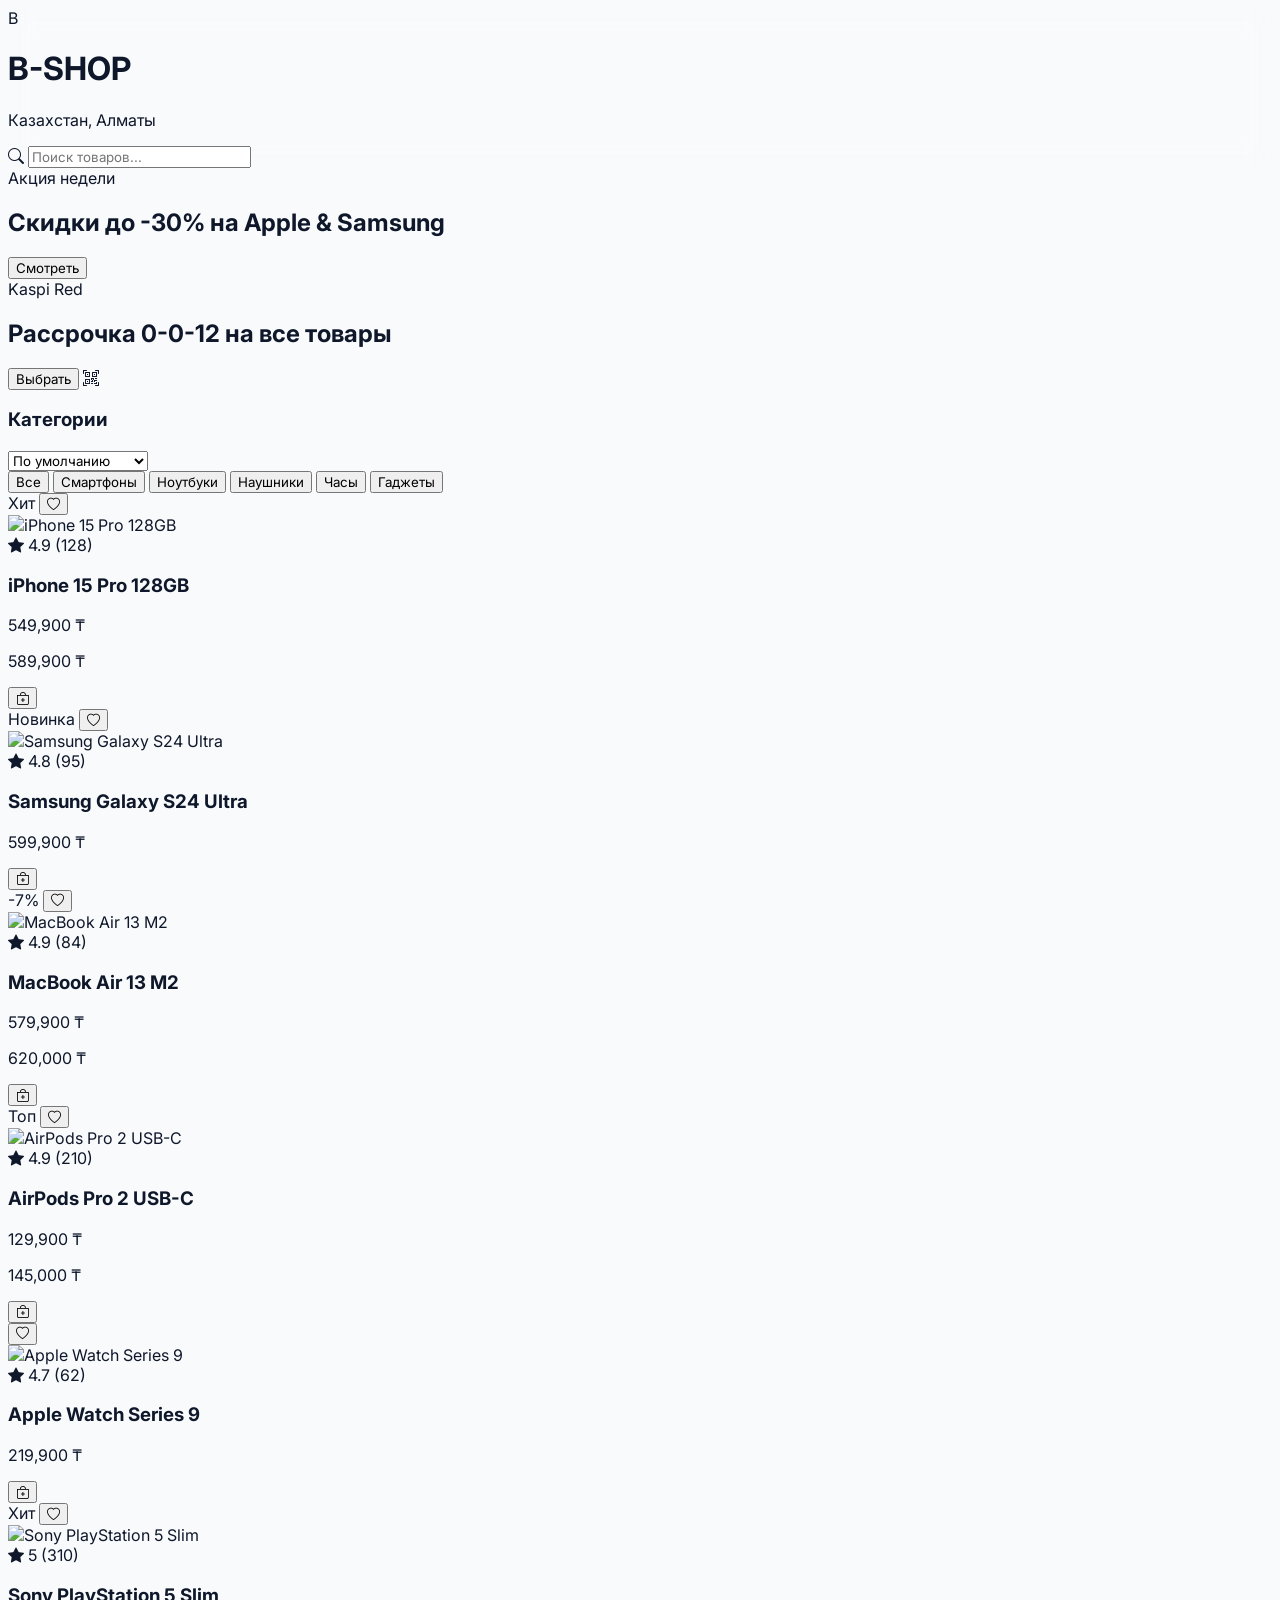
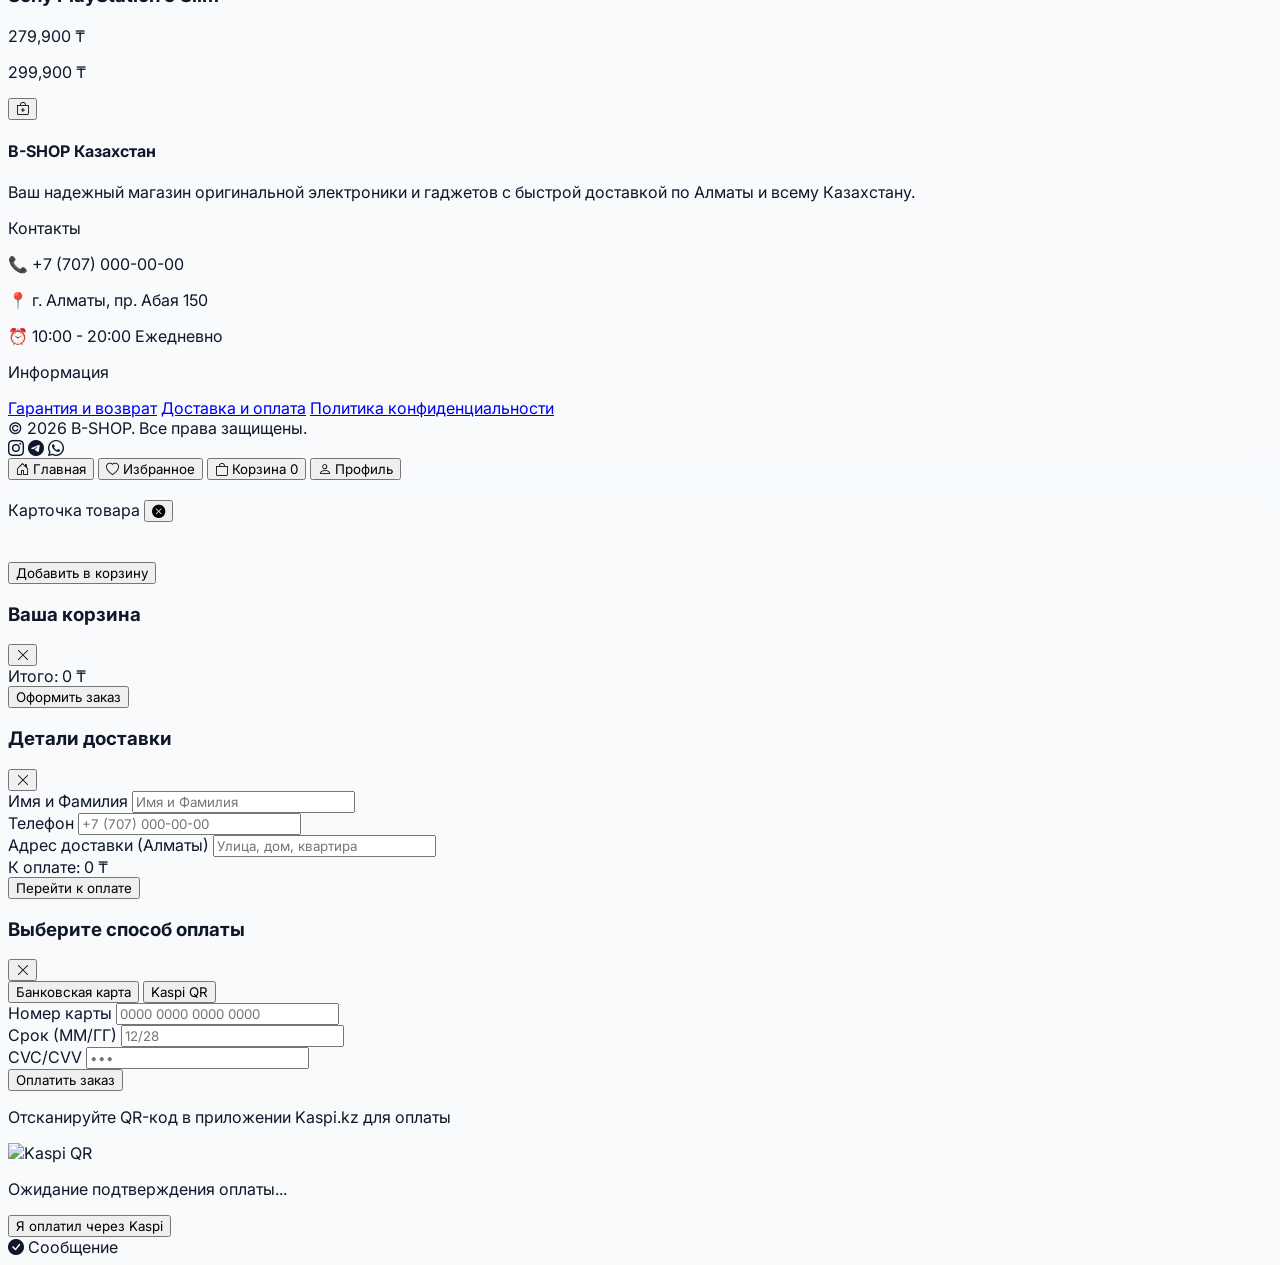
==== index.html @ 9d4da5ec "Add files via upload" ====
<!DOCTYPE html>
<html lang="ru" class="scroll-smooth">
<head>
  <meta charset="UTF-8">
  <meta name="viewport" content="width=device-width, initial-scale=1.0, maximum-scale=1.0, user-scalable=no, viewport-fit=cover">
  <title>B-SHOP — Мобильный интернет-магазин</title>
  
  <!-- Tailwind CSS -->
  <script src="https://cdn.tailwindcss.com"></script>
  <!-- Bootstrap Icons -->
  <link rel="stylesheet" href="https://cdn.jsdelivr.net/npm/bootstrap-icons@1.11.3/font/bootstrap-icons.min.css">
  
  <!-- Кастомные стили -->
  <link rel="stylesheet" href="style.css">
</head>
<body class="bg-slate-50 text-slate-800 antialiased pb-24 selection:bg-blue-500 selection:text-white">

  <!-- ==================== ШАПКА / HEADER ==================== -->
  <header class="sticky top-0 z-30 bg-white/90 backdrop-blur-md border-b border-slate-100 px-4 py-3">
    <div class="max-w-md mx-auto flex items-center justify-between gap-3">
      <!-- Логотип -->
      <div class="flex items-center space-x-2">
        <div class="w-9 h-9 rounded-xl bg-blue-600 flex items-center justify-center text-white font-black text-lg shadow-md shadow-blue-500/20">
          B
        </div>
        <div>
          <h1 class="font-bold text-base leading-tight text-slate-900 tracking-tight">B-SHOP</h1>
          <p class="text-[10px] text-slate-400 font-medium">Казахстан, Алматы</p>
        </div>
      </div>

      <!-- Поиск и фильтры -->
      <div class="flex items-center space-x-2">
        <div class="relative">
          <i class="bi bi-search absolute left-3 top-1/2 -translate-y-1/2 text-slate-400 text-xs"></i>
          <input type="text" id="searchInput" placeholder="Поиск товаров..." 
                 class="w-36 sm:w-48 pl-8 pr-3 py-1.5 bg-slate-100 rounded-xl text-xs focus:outline-none focus:ring-2 focus:ring-blue-500/30 transition">
        </div>
      </div>
    </div>
  </header>

  <!-- ==================== ОСНОВНОЙ КОНТЕНТ ==================== -->
  <main class="max-w-md mx-auto px-4 pt-4 space-y-5">

    <!-- Промо Баннеры (Слайдер) -->
    <section class="flex space-x-3 overflow-x-auto no-scrollbar snap-x snap-mandatory py-1">
      <div class="snap-center shrink-0 w-full bg-gradient-to-r from-blue-600 to-indigo-700 rounded-2xl p-4 text-white shadow-lg shadow-blue-500/15 relative overflow-hidden flex flex-col justify-between h-36">
        <div class="z-10 max-w-[65%]">
          <span class="bg-white/20 backdrop-blur-md text-[10px] font-semibold px-2 py-0.5 rounded-full uppercase tracking-wider">Акция недели</span>
          <h2 class="text-lg font-bold mt-1 leading-tight">Скидки до -30% на Apple & Samsung</h2>
        </div>
        <button onclick="filterCategory('phones')" class="z-10 w-max bg-white text-blue-600 text-xs font-bold px-3 py-1.5 rounded-xl active:scale-95 transition">Смотреть</button>
        <i class="bi bi-phone-vibe absolute -right-3 -bottom-4 text-8xl text-white/10 pointer-events-none"></i>
      </div>

      <div class="snap-center shrink-0 w-full bg-gradient-to-r from-slate-900 to-slate-800 rounded-2xl p-4 text-white shadow-lg relative overflow-hidden flex flex-col justify-between h-36">
        <div class="z-10 max-w-[65%]">
          <span class="bg-white/20 backdrop-blur-md text-[10px] font-semibold px-2 py-0.5 rounded-full uppercase tracking-wider">Kaspi Red</span>
          <h2 class="text-lg font-bold mt-1 leading-tight">Рассрочка 0-0-12 на все товары</h2>
        </div>
        <button onclick="filterCategory('all')" class="z-10 w-max bg-red-600 text-white text-xs font-bold px-3 py-1.5 rounded-xl active:scale-95 transition">Выбрать</button>
        <i class="bi bi-qr-code-scan absolute -right-3 -bottom-4 text-8xl text-white/10 pointer-events-none"></i>
      </div>
    </section>

    <!-- Категории -->
    <section>
      <div class="flex items-center justify-between mb-2.5">
        <h3 class="font-bold text-sm text-slate-800">Категории</h3>
        <select id="sortSelect" class="bg-transparent text-xs text-slate-500 font-medium focus:outline-none">
          <option value="default">По умолчанию</option>
          <option value="price-asc">Сначала дешевле</option>
          <option value="price-desc">Сначала дороже</option>
          <option value="rating">По рейтингу</option>
        </select>
      </div>

      <div class="flex space-x-2 overflow-x-auto no-scrollbar pb-1">
        <button onclick="filterCategory('all')" class="category-btn bg-blue-600 text-white px-3.5 py-2 rounded-xl text-xs font-semibold whitespace-nowrap shadow-sm shadow-blue-200 transition">Все</button>
        <button onclick="filterCategory('phones')" class="category-btn bg-slate-100 text-slate-600 px-3.5 py-2 rounded-xl text-xs font-semibold whitespace-nowrap transition">Смартфоны</button>
        <button onclick="filterCategory('laptops')" class="category-btn bg-slate-100 text-slate-600 px-3.5 py-2 rounded-xl text-xs font-semibold whitespace-nowrap transition">Ноутбуки</button>
        <button onclick="filterCategory('audio')" class="category-btn bg-slate-100 text-slate-600 px-3.5 py-2 rounded-xl text-xs font-semibold whitespace-nowrap transition">Наушники</button>
        <button onclick="filterCategory('watches')" class="category-btn bg-slate-100 text-slate-600 px-3.5 py-2 rounded-xl text-xs font-semibold whitespace-nowrap transition">Часы</button>
        <button onclick="filterCategory('gadgets')" class="category-btn bg-slate-100 text-slate-600 px-3.5 py-2 rounded-xl text-xs font-semibold whitespace-nowrap transition">Гаджеты</button>
      </div>
    </section>

    <!-- Сетка товаров (Мобильная 2 колонки) -->
    <section>
      <div id="productsGrid" class="grid grid-cols-2 gap-3">
        <!-- Товары генерируются через script.js -->
      </div>
    </section>

    <!-- Подвал / Footer -->
    <footer class="pt-8 pb-4 border-t border-slate-200 text-slate-500 text-xs space-y-4">
      <div class="space-y-2">
        <h4 class="font-bold text-slate-800 text-sm">B-SHOP Казахстан</h4>
        <p>Ваш надежный магазин оригинальной электроники и гаджетов с быстрой доставкой по Алматы и всему Казахстану.</p>
      </div>

      <div class="grid grid-cols-2 gap-2 text-[11px] pt-2 border-t border-slate-100">
        <div>
          <p class="font-semibold text-slate-700 mb-1">Контакты</p>
          <p>📞 +7 (707) 000-00-00</p>
          <p>📍 г. Алматы, пр. Абая 150</p>
          <p>⏰ 10:00 - 20:00 Ежедневно</p>
        </div>
        <div>
          <p class="font-semibold text-slate-700 mb-1">Информация</p>
          <a href="#" class="block hover:underline">Гарантия и возврат</a>
          <a href="#" class="block hover:underline">Доставка и оплата</a>
          <a href="#" class="block hover:underline">Политика конфиденциальности</a>
        </div>
      </div>

      <div class="flex items-center justify-between pt-2 border-t border-slate-100 text-[10px]">
        <span>© 2026 B-SHOP. Все права защищены.</span>
        <div class="flex space-x-2 text-base text-slate-400">
          <i class="bi bi-instagram"></i>
          <i class="bi bi-telegram"></i>
          <i class="bi bi-whatsapp"></i>
        </div>
      </div>
    </footer>
  </main>

  <!-- ==================== НИЖНЯЯ НАВИГАЦИЯ / BOTTOM NAV ==================== -->
  <nav class="fixed bottom-0 left-0 right-0 z-40 bg-white/90 backdrop-blur-md border-t border-slate-200 pb-safe pt-2">
    <div class="max-w-md mx-auto flex items-center justify-around px-2">
      <button onclick="switchTab('home')" class="nav-btn flex flex-col items-center text-blue-600 transition">
        <i class="bi bi-house-door text-xl"></i>
        <span class="text-[10px] font-medium mt-0.5">Главная</span>
      </button>

      <button onclick="switchTab('fav')" class="nav-btn flex flex-col items-center text-slate-400 transition relative">
        <i class="bi bi-heart text-xl"></i>
        <span class="text-[10px] font-medium mt-0.5">Избранное</span>
      </button>

      <button onclick="openCartModal()" class="nav-btn flex flex-col items-center text-slate-400 transition relative">
        <i class="bi bi-bag text-xl"></i>
        <span class="text-[10px] font-medium mt-0.5">Корзина</span>
        <span id="cartBadge" class="hidden absolute -top-1 right-3 bg-blue-600 text-white text-[9px] font-bold w-4 h-4 rounded-full flex items-center justify-center border-2 border-white">0</span>
      </button>

      <button onclick="switchTab('profile')" class="nav-btn flex flex-col items-center text-slate-400 transition">
        <i class="bi bi-person text-xl"></i>
        <span class="text-[10px] font-medium mt-0.5">Профиль</span>
      </button>
    </div>
  </nav>

  <!-- ==================== МОДАЛЬНОЕ ОКНО ТОВАРА ==================== -->
  <div id="productModal" class="fixed inset-0 z-50 bg-black/50 backdrop-blur-sm hidden flex items-end sm:items-center justify-center">
    <div class="bg-white w-full max-w-md rounded-t-3xl sm:rounded-2xl p-5 max-h-[85vh] overflow-y-auto animate-slide-up space-y-4">
      <div class="flex items-center justify-between border-b pb-2">
        <span class="text-xs font-semibold text-slate-400">Карточка товара</span>
        <button onclick="closeProductModal()" class="text-slate-400 hover:text-slate-600 text-lg">
          <i class="bi bi-x-circle-fill"></i>
        </button>
      </div>

      <div class="w-full h-52 bg-slate-50 rounded-2xl overflow-hidden">
        <img id="modalProductImg" src="" class="w-full h-full object-cover">
      </div>

      <div>
        <h2 id="modalProductTitle" class="font-bold text-lg text-slate-900 leading-tight"></h2>
        <p id="modalProductPrice" class="text-xl font-black text-blue-600 mt-1"></p>
        <p id="modalProductDesc" class="text-xs text-slate-500 mt-2 leading-relaxed"></p>
      </div>

      <button id="modalAddToCartBtn" class="w-full bg-blue-600 text-white font-bold py-3.5 rounded-xl shadow-lg shadow-blue-500/20 active:scale-95 transition">
        Добавить в корзину
      </button>
    </div>
  </div>

  <!-- ==================== ШТОРКА КОРЗИНЫ ==================== -->
  <div id="cartModal" class="fixed inset-0 z-50 bg-black/50 backdrop-blur-sm hidden flex items-end justify-center">
    <div class="bg-white w-full max-w-md rounded-t-3xl p-5 max-h-[85vh] flex flex-col animate-slide-up">
      <div class="flex items-center justify-between pb-3 border-b">
        <h3 class="font-bold text-base text-slate-900">Ваша корзина</h3>
        <button onclick="closeCartModal()" class="text-slate-400 hover:text-slate-600 text-xl">
          <i class="bi bi-x-lg"></i>
        </button>
      </div>

      <div id="cartItemsContainer" class="flex-1 overflow-y-auto py-3 space-y-3">
        <!-- Товары корзины -->
      </div>

      <div id="cartFooter" class="pt-3 border-t space-y-3">
        <div class="flex items-center justify-between font-bold text-base">
          <span>Итого:</span>
          <span id="cartTotalPrice" class="text-blue-600 text-lg">0 ₸</span>
        </div>
        <button onclick="openCheckout()" class="w-full bg-blue-600 text-white font-bold py-3.5 rounded-xl shadow-md active:scale-95 transition">
          Оформить заказ
        </button>
      </div>
    </div>
  </div>

  <!-- ==================== ШТОРКА ОФОРМЛЕНИЯ ЗАКАЗА ==================== -->
  <div id="checkoutModal" class="fixed inset-0 z-50 bg-black/50 backdrop-blur-sm hidden flex items-end justify-center">
    <div class="bg-white w-full max-w-md rounded-t-3xl p-5 max-h-[90vh] overflow-y-auto animate-slide-up space-y-4">
      <div class="flex items-center justify-between border-b pb-2">
        <h3 class="font-bold text-base text-slate-900">Детали доставки</h3>
        <button onclick="closeCheckoutModal()" class="text-slate-400 text-xl">
          <i class="bi bi-x-lg"></i>
        </button>
      </div>

      <form onsubmit="event.preventDefault(); openPayment();" class="space-y-3">
        <div>
          <label class="block text-xs font-semibold text-slate-600 mb-1">Имя и Фамилия</label>
          <input type="text" required placeholder="Имя и Фамилия" class="w-full px-3 py-2.5 bg-slate-50 border border-slate-200 rounded-xl text-xs focus:ring-2 focus:ring-blue-500/30 focus:outline-none">
        </div>
        <div>
          <label class="block text-xs font-semibold text-slate-600 mb-1">Телефон</label>
          <input type="tel" required placeholder="+7 (707) 000-00-00" class="w-full px-3 py-2.5 bg-slate-50 border border-slate-200 rounded-xl text-xs focus:ring-2 focus:ring-blue-500/30 focus:outline-none">
        </div>
        <div>
          <label class="block text-xs font-semibold text-slate-600 mb-1">Адрес доставки (Алматы)</label>
          <input type="text" required placeholder="Улица, дом, квартира" class="w-full px-3 py-2.5 bg-slate-50 border border-slate-200 rounded-xl text-xs focus:ring-2 focus:ring-blue-500/30 focus:outline-none">
        </div>

        <div class="pt-2 border-t flex items-center justify-between">
          <span class="text-xs text-slate-500">К оплате:</span>
          <span id="checkoutTotal" class="font-bold text-slate-900">0 ₸</span>
        </div>

        <button type="submit" class="w-full bg-blue-600 text-white font-bold py-3.5 rounded-xl active:scale-95 transition">
          Перейти к оплате
        </button>
      </form>
    </div>
  </div>

  <!-- ==================== ШТОРКА ОПЛАТЫ (Kaspi QR & Card) ==================== -->
  <div id="paymentModal" class="fixed inset-0 z-50 bg-black/50 backdrop-blur-sm hidden flex items-end justify-center">
    <div class="bg-white w-full max-w-md rounded-t-3xl p-5 max-h-[90vh] overflow-y-auto animate-slide-up space-y-4">
      <div class="flex items-center justify-between border-b pb-2">
        <h3 class="font-bold text-base text-slate-900">Выберите способ оплаты</h3>
        <button onclick="closePaymentModal()" class="text-slate-400 text-xl">
          <i class="bi bi-x-lg"></i>
        </button>
      </div>

      <!-- Переключатель видов оплаты -->
      <div class="flex bg-slate-100 p-1 rounded-2xl">
        <button id="tabCard" onclick="switchPaymentTab('card')" class="flex-1 py-2 rounded-xl text-xs font-semibold bg-blue-600 text-white shadow-sm transition">
          Банковская карта
        </button>
        <button id="tabKaspi" onclick="switchPaymentTab('kaspi')" class="flex-1 py-2 rounded-xl text-xs font-semibold bg-slate-100 text-slate-600 transition">
          Kaspi QR
        </button>
      </div>

      <!-- Секция банковской карты -->
      <div id="cardPaymentSection" class="space-y-3">
        <form onsubmit="processPayment(event)" class="space-y-3">
          <div>
            <label class="block text-[11px] font-semibold text-slate-500 mb-1">Номер карты</label>
            <input type="text" placeholder="0000 0000 0000 0000" maxlength="19" required class="w-full px-3 py-2.5 bg-slate-50 border rounded-xl text-xs focus:ring-2 focus:ring-blue-500/30 focus:outline-none">
          </div>
          <div class="grid grid-cols-2 gap-2">
            <div>
              <label class="block text-[11px] font-semibold text-slate-500 mb-1">Срок (ММ/ГГ)</label>
              <input type="text" placeholder="12/28" maxlength="5" required class="w-full px-3 py-2.5 bg-slate-50 border rounded-xl text-xs focus:ring-2 focus:ring-blue-500/30 focus:outline-none">
            </div>
            <div>
              <label class="block text-[11px] font-semibold text-slate-500 mb-1">CVC/CVV</label>
              <input type="password" placeholder="•••" maxlength="3" required class="w-full px-3 py-2.5 bg-slate-50 border rounded-xl text-xs focus:ring-2 focus:ring-blue-500/30 focus:outline-none">
            </div>
          </div>

          <button id="paySubmitBtn" type="submit" class="w-full bg-blue-600 text-white font-bold py-3.5 rounded-xl shadow-md active:scale-95 transition mt-2">
            Оплатить заказ
          </button>
        </form>
      </div>

      <!-- Секция Kaspi QR -->
      <div id="kaspiPaymentSection" class="hidden text-center py-4 space-y-3">
        <p class="text-xs text-slate-500">Отсканируйте QR-код в приложении Kaspi.kz для оплаты</p>
        <div class="w-48 h-48 mx-auto border-4 border-red-500/20 rounded-2xl p-2 bg-white shadow-inner flex items-center justify-center">
          <img id="kaspiQrCodeImg" src="https://api.qrserver.com/v1/create-qr-code/?size=180x180&data=KaspiPayDemoOrder" alt="Kaspi QR" class="w-full h-full object-contain">
        </div>
        <p class="text-[10px] text-slate-400">Ожидание подтверждения оплаты...</p>
        <button onclick="processPayment(event)" class="w-full bg-red-600 text-white font-bold py-3 rounded-xl active:scale-95 transition">
          Я оплатил через Kaspi
        </button>
      </div>
    </div>
  </div>

  <!-- ==================== ВСПОМОГАТЕЛЬНОЕ УВЕДОМЛЕНИЕ (TOAST) ==================== -->
  <div id="toast" class="fixed top-5 left-1/2 -translate-x-1/2 z-50 bg-slate-900 text-white px-4 py-2.5 rounded-2xl shadow-xl text-xs font-medium hidden animate-fade-in flex items-center space-x-2">
    <i class="bi bi-check-circle-fill text-green-400"></i>
    <span id="toastMsg">Сообщение</span>
  </div>

  <!-- Подключение скрипта логики -->
  <script src="script.js"></script>
</body>
</html>
---- style.css ----
@import url('https://fonts.googleapis.com/css2?family=Inter:wght@300;400;500;600;700;800&display=swap');

/* Базовые настройки шрифтов и скролла */
* {
  font-family: 'Inter', system-ui, -apple-system, sans-serif;
  -webkit-tap-highlight-color: transparent;
  box-sizing: border-box;
}

body {
  background-color: #f8fafc;
  color: #0f172a;
  overscroll-behavior-y: none;
}

/* Скрытие полосы прокрутки для чистых мобильных слайдеров */
.no-scrollbar::-webkit-scrollbar {
  display: none;
}
.no-scrollbar {
  -ms-overflow-style: none;
  scrollbar-width: none;
}

/* Анимации появление шторок и карточек */
@keyframes slideUp {
  from {
    transform: translateY(100%);
  }
  to {
    transform: translateY(0);
  }
}

@keyframes fadeIn {
  from {
    opacity: 0;
  }
  to {
    opacity: 1;
  }
}

.animate-slide-up {
  animation: slideUp 0.28s cubic-bezier(0.16, 1, 0.3, 1) forwards;
}

.animate-fade-in {
  animation: fadeIn 0.2s ease-out forwards;
}

/* Эффект матового стекла для модальных окон и нижней навигации */
.backdrop-blur-md {
  backdrop-filter: blur(12px);
  -webkit-backdrop-filter: blur(12px);
}

/* Интерактивные состояния touch */
button:active, .touch-feedback:active {
  transform: scale(0.96);
  transition: transform 0.1s ease;
}

/* Отступ для нижней фиксированной панели на iPhone (Safe Area) */
.pb-safe {
  padding-bottom: max(1.25rem, env(safe-area-inset-bottom));
}
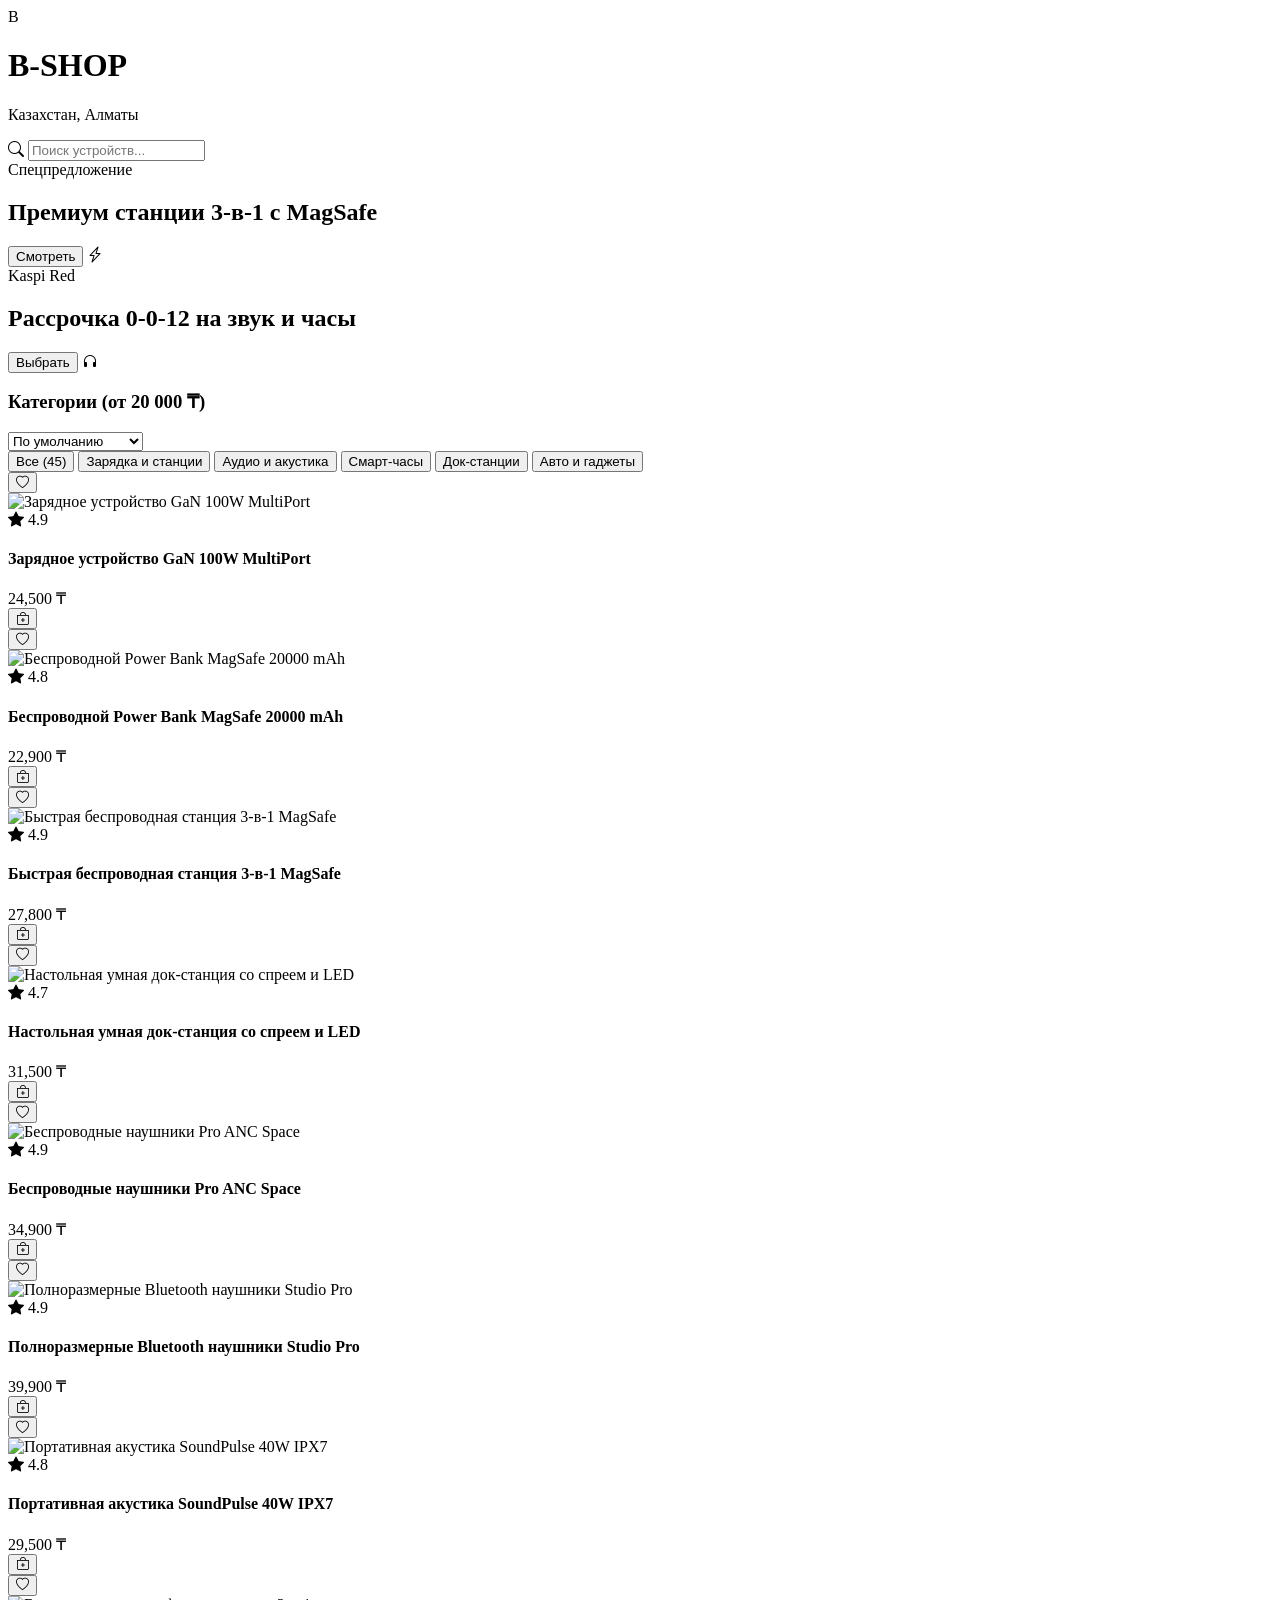
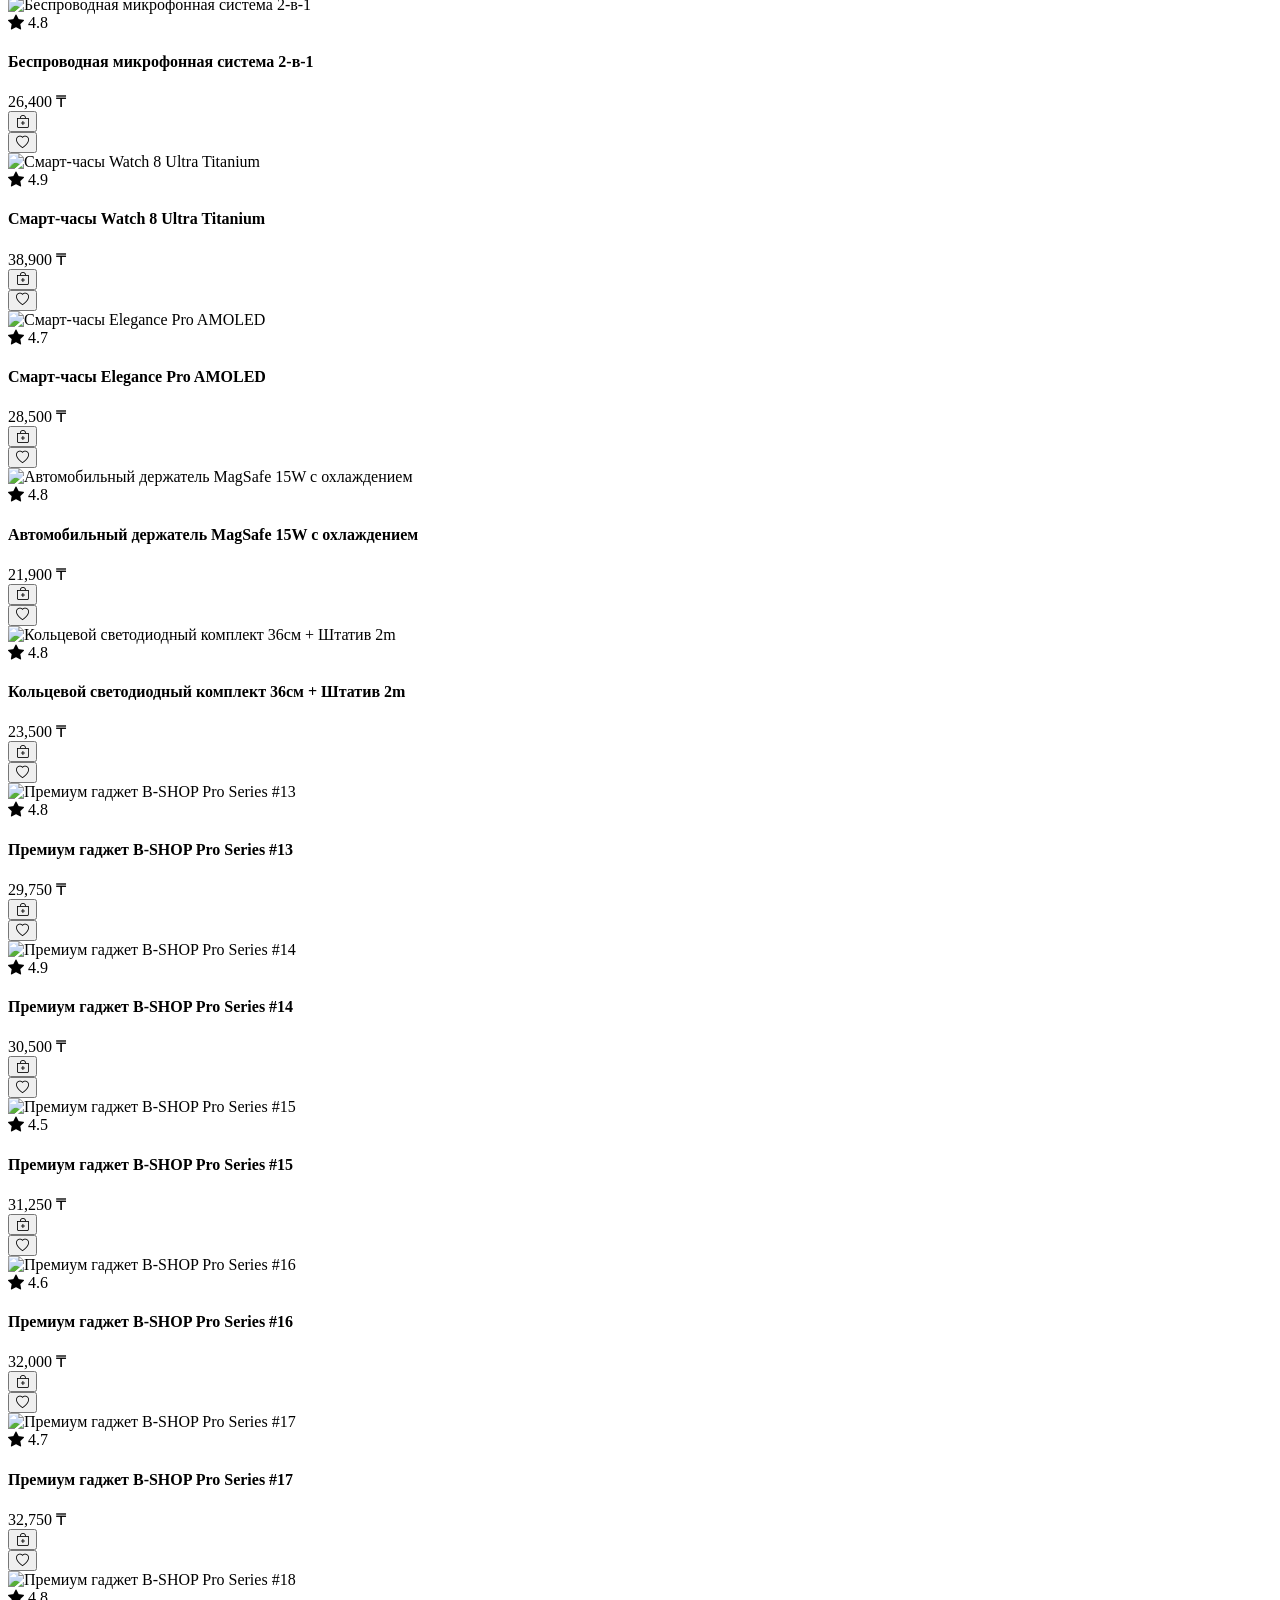
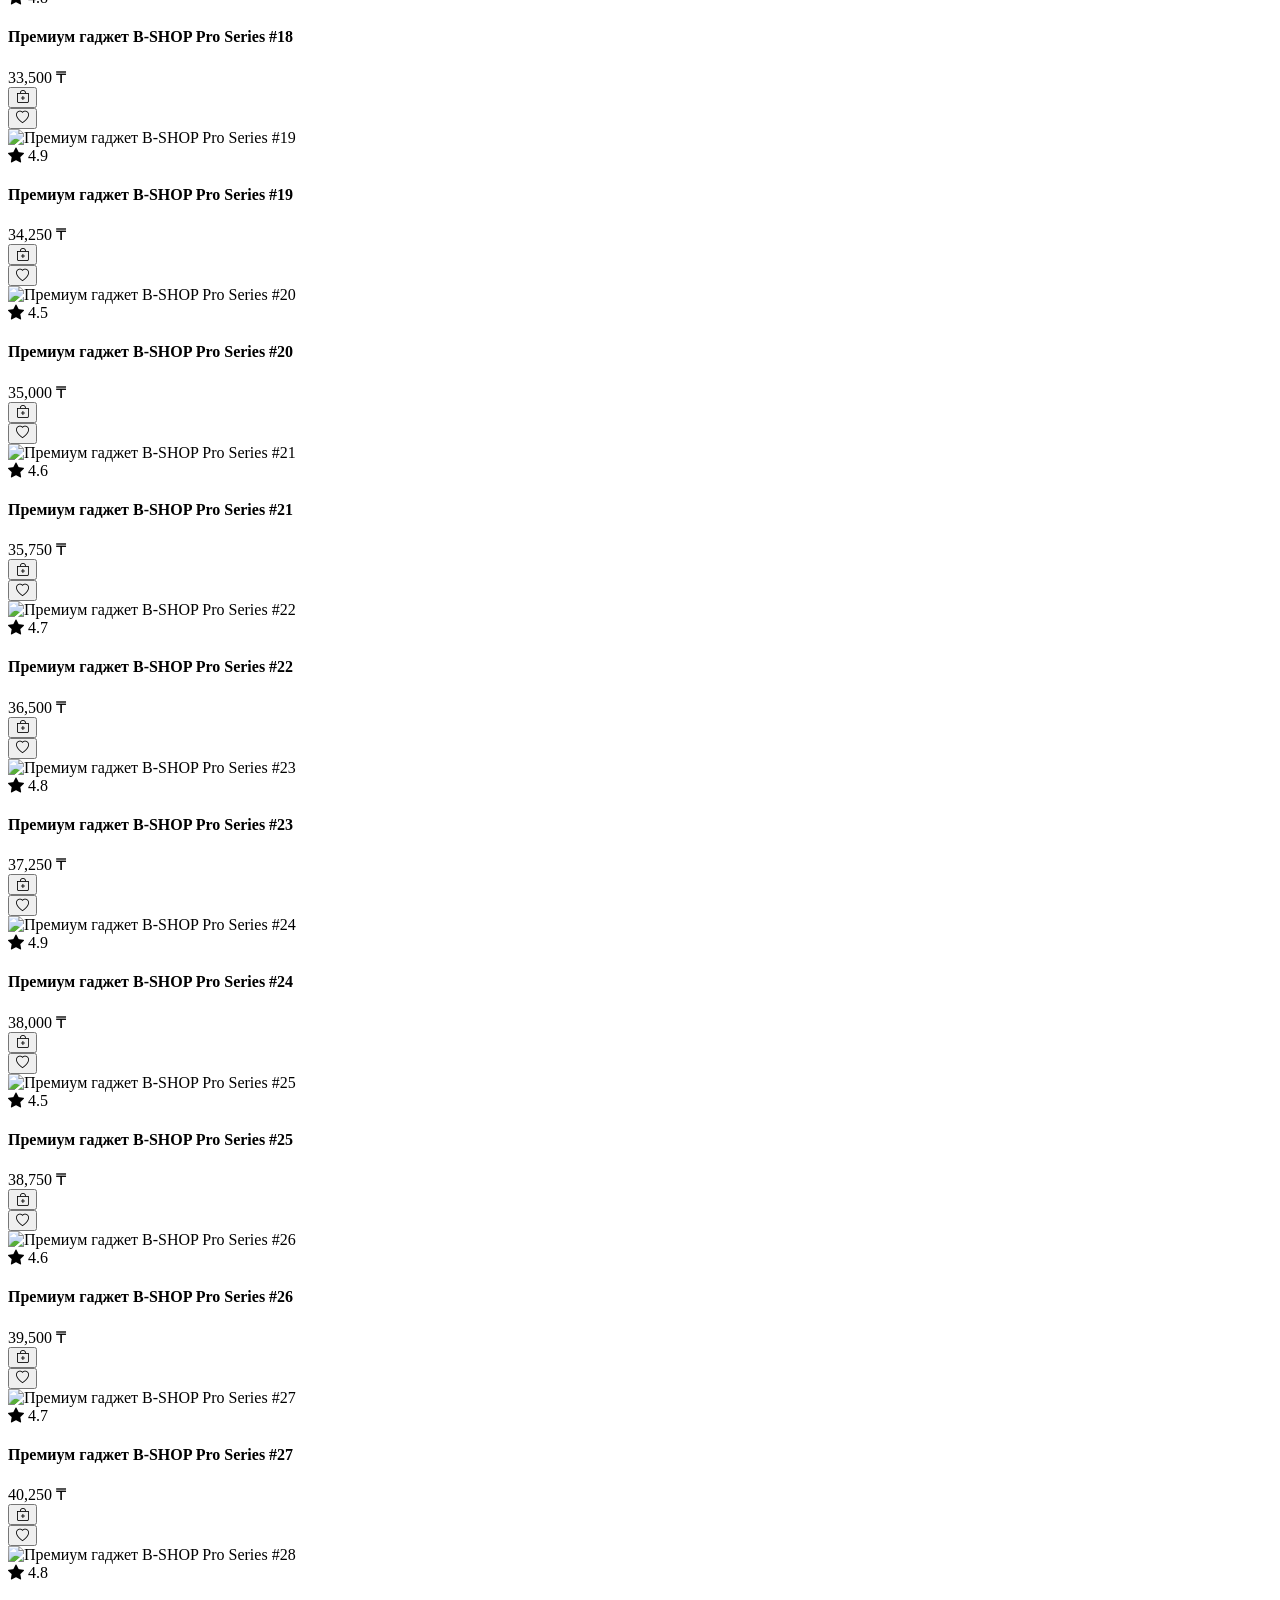
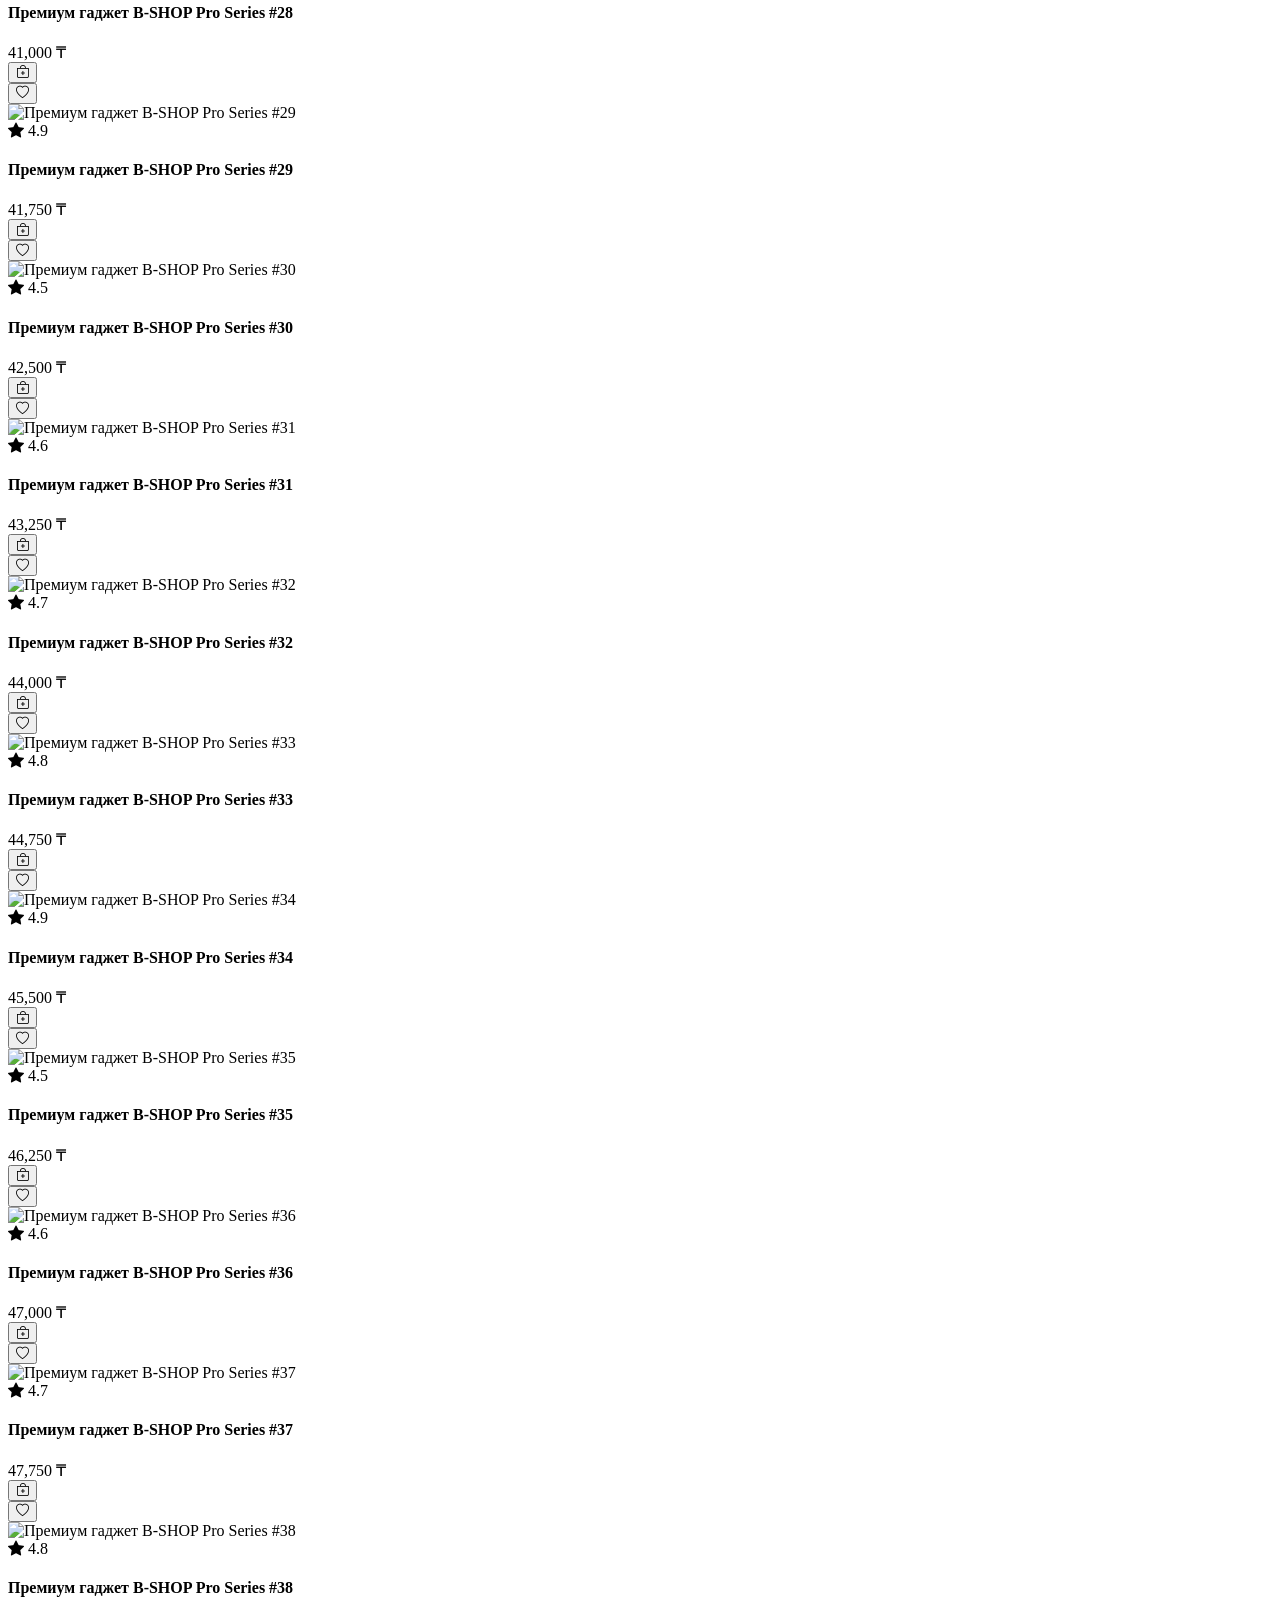
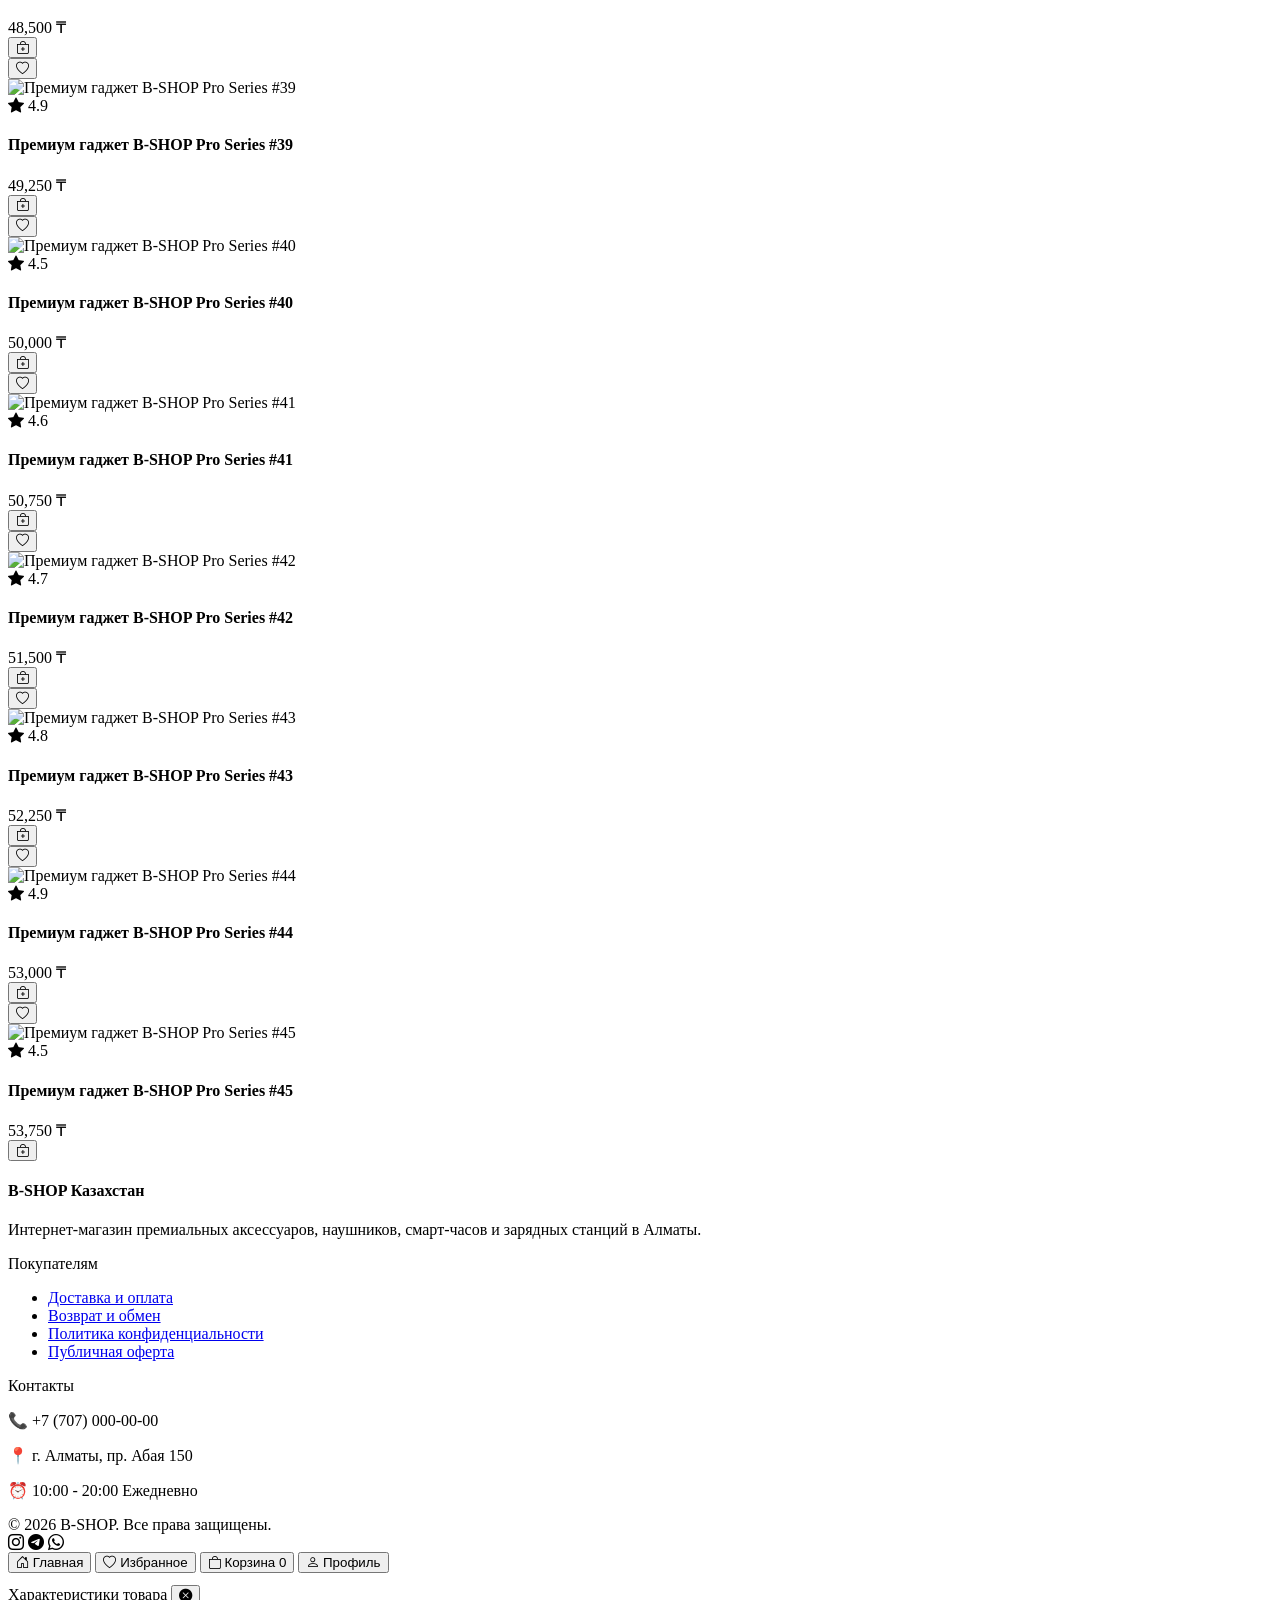
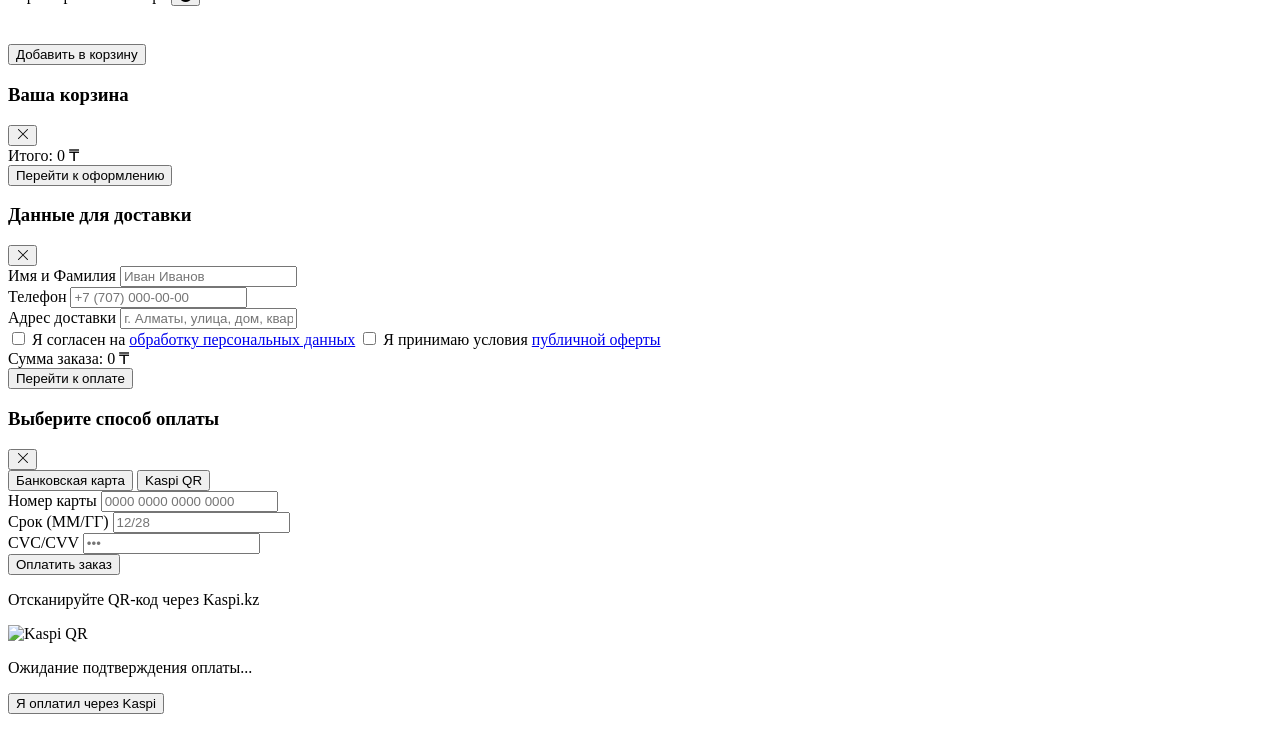
==== commit ad5284ce: "Add files via upload" ====
--- a/index.html
+++ b/index.html
@@ -3,14 +3,11 @@
 <head>
   <meta charset="UTF-8">
   <meta name="viewport" content="width=device-width, initial-scale=1.0, maximum-scale=1.0, user-scalable=no, viewport-fit=cover">
-  <title>B-SHOP — Мобильный интернет-магазин</title>
+  <title>B-SHOP — Аксессуары и Премиум Гаджеты</title>
   
-  <!-- Tailwind CSS -->
+  <!-- Tailwind CSS & Bootstrap Icons -->
   <script src="https://cdn.tailwindcss.com"></script>
-  <!-- Bootstrap Icons -->
   <link rel="stylesheet" href="https://cdn.jsdelivr.net/npm/bootstrap-icons@1.11.3/font/bootstrap-icons.min.css">
-  
-  <!-- Кастомные стили -->
   <link rel="stylesheet" href="style.css">
 </head>
 <body class="bg-slate-50 text-slate-800 antialiased pb-24 selection:bg-blue-500 selection:text-white">
@@ -18,7 +15,7 @@
   <!-- ==================== ШАПКА / HEADER ==================== -->
   <header class="sticky top-0 z-30 bg-white/90 backdrop-blur-md border-b border-slate-100 px-4 py-3">
     <div class="max-w-md mx-auto flex items-center justify-between gap-3">
-      <!-- Логотип -->
+      <!-- Логотип B-SHOP -->
       <div class="flex items-center space-x-2">
         <div class="w-9 h-9 rounded-xl bg-blue-600 flex items-center justify-center text-white font-black text-lg shadow-md shadow-blue-500/20">
           B
@@ -29,11 +26,11 @@
         </div>
       </div>
 
-      <!-- Поиск и фильтры -->
+      <!-- Поиск -->
       <div class="flex items-center space-x-2">
         <div class="relative">
           <i class="bi bi-search absolute left-3 top-1/2 -translate-y-1/2 text-slate-400 text-xs"></i>
-          <input type="text" id="searchInput" placeholder="Поиск товаров..." 
+          <input type="text" id="searchInput" placeholder="Поиск устройств..." 
                  class="w-36 sm:w-48 pl-8 pr-3 py-1.5 bg-slate-100 rounded-xl text-xs focus:outline-none focus:ring-2 focus:ring-blue-500/30 transition">
         </div>
       </div>
@@ -43,31 +40,31 @@
   <!-- ==================== ОСНОВНОЙ КОНТЕНТ ==================== -->
   <main class="max-w-md mx-auto px-4 pt-4 space-y-5">
 
-    <!-- Промо Баннеры (Слайдер) -->
+    <!-- Баннеры -->
     <section class="flex space-x-3 overflow-x-auto no-scrollbar snap-x snap-mandatory py-1">
       <div class="snap-center shrink-0 w-full bg-gradient-to-r from-blue-600 to-indigo-700 rounded-2xl p-4 text-white shadow-lg shadow-blue-500/15 relative overflow-hidden flex flex-col justify-between h-36">
-        <div class="z-10 max-w-[65%]">
-          <span class="bg-white/20 backdrop-blur-md text-[10px] font-semibold px-2 py-0.5 rounded-full uppercase tracking-wider">Акция недели</span>
-          <h2 class="text-lg font-bold mt-1 leading-tight">Скидки до -30% на Apple & Samsung</h2>
-        </div>
-        <button onclick="filterCategory('phones')" class="z-10 w-max bg-white text-blue-600 text-xs font-bold px-3 py-1.5 rounded-xl active:scale-95 transition">Смотреть</button>
-        <i class="bi bi-phone-vibe absolute -right-3 -bottom-4 text-8xl text-white/10 pointer-events-none"></i>
+        <div class="z-10 max-w-[70%]">
+          <span class="bg-white/20 backdrop-blur-md text-[10px] font-semibold px-2 py-0.5 rounded-full uppercase tracking-wider">Спецпредложение</span>
+          <h2 class="text-lg font-bold mt-1 leading-tight">Премиум станции 3-в-1 с MagSafe</h2>
+        </div>
+        <button onclick="filterCategory('stations')" class="z-10 w-max bg-white text-blue-600 text-xs font-bold px-3 py-1.5 rounded-xl active:scale-95 transition">Смотреть</button>
+        <i class="bi bi-lightning-charge absolute -right-3 -bottom-4 text-8xl text-white/10 pointer-events-none"></i>
       </div>
 
       <div class="snap-center shrink-0 w-full bg-gradient-to-r from-slate-900 to-slate-800 rounded-2xl p-4 text-white shadow-lg relative overflow-hidden flex flex-col justify-between h-36">
-        <div class="z-10 max-w-[65%]">
+        <div class="z-10 max-w-[70%]">
           <span class="bg-white/20 backdrop-blur-md text-[10px] font-semibold px-2 py-0.5 rounded-full uppercase tracking-wider">Kaspi Red</span>
-          <h2 class="text-lg font-bold mt-1 leading-tight">Рассрочка 0-0-12 на все товары</h2>
-        </div>
-        <button onclick="filterCategory('all')" class="z-10 w-max bg-red-600 text-white text-xs font-bold px-3 py-1.5 rounded-xl active:scale-95 transition">Выбрать</button>
-        <i class="bi bi-qr-code-scan absolute -right-3 -bottom-4 text-8xl text-white/10 pointer-events-none"></i>
+          <h2 class="text-lg font-bold mt-1 leading-tight">Рассрочка 0-0-12 на звук и часы</h2>
+        </div>
+        <button onclick="filterCategory('audio')" class="z-10 w-max bg-red-600 text-white text-xs font-bold px-3 py-1.5 rounded-xl active:scale-95 transition">Выбрать</button>
+        <i class="bi bi-headphones absolute -right-3 -bottom-4 text-8xl text-white/10 pointer-events-none"></i>
       </div>
     </section>
 
-    <!-- Категории -->
+    <!-- Фильтры и категории -->
     <section>
       <div class="flex items-center justify-between mb-2.5">
-        <h3 class="font-bold text-sm text-slate-800">Категории</h3>
+        <h3 class="font-bold text-sm text-slate-800">Категории (от 20 000 ₸)</h3>
         <select id="sortSelect" class="bg-transparent text-xs text-slate-500 font-medium focus:outline-none">
           <option value="default">По умолчанию</option>
           <option value="price-asc">Сначала дешевле</option>
@@ -77,19 +74,19 @@
       </div>
 
       <div class="flex space-x-2 overflow-x-auto no-scrollbar pb-1">
-        <button onclick="filterCategory('all')" class="category-btn bg-blue-600 text-white px-3.5 py-2 rounded-xl text-xs font-semibold whitespace-nowrap shadow-sm shadow-blue-200 transition">Все</button>
-        <button onclick="filterCategory('phones')" class="category-btn bg-slate-100 text-slate-600 px-3.5 py-2 rounded-xl text-xs font-semibold whitespace-nowrap transition">Смартфоны</button>
-        <button onclick="filterCategory('laptops')" class="category-btn bg-slate-100 text-slate-600 px-3.5 py-2 rounded-xl text-xs font-semibold whitespace-nowrap transition">Ноутбуки</button>
-        <button onclick="filterCategory('audio')" class="category-btn bg-slate-100 text-slate-600 px-3.5 py-2 rounded-xl text-xs font-semibold whitespace-nowrap transition">Наушники</button>
-        <button onclick="filterCategory('watches')" class="category-btn bg-slate-100 text-slate-600 px-3.5 py-2 rounded-xl text-xs font-semibold whitespace-nowrap transition">Часы</button>
-        <button onclick="filterCategory('gadgets')" class="category-btn bg-slate-100 text-slate-600 px-3.5 py-2 rounded-xl text-xs font-semibold whitespace-nowrap transition">Гаджеты</button>
+        <button onclick="filterCategory('all')" class="category-btn bg-blue-600 text-white px-3.5 py-2 rounded-xl text-xs font-semibold whitespace-nowrap shadow-sm shadow-blue-200 transition">Все (45)</button>
+        <button onclick="filterCategory('chargers')" class="category-btn bg-slate-100 text-slate-600 px-3.5 py-2 rounded-xl text-xs font-semibold whitespace-nowrap transition">Зарядка и станции</button>
+        <button onclick="filterCategory('audio')" class="category-btn bg-slate-100 text-slate-600 px-3.5 py-2 rounded-xl text-xs font-semibold whitespace-nowrap transition">Аудио и акустика</button>
+        <button onclick="filterCategory('watches')" class="category-btn bg-slate-100 text-slate-600 px-3.5 py-2 rounded-xl text-xs font-semibold whitespace-nowrap transition">Смарт-часы</button>
+        <button onclick="filterCategory('stations')" class="category-btn bg-slate-100 text-slate-600 px-3.5 py-2 rounded-xl text-xs font-semibold whitespace-nowrap transition">Док-станции</button>
+        <button onclick="filterCategory('gadgets')" class="category-btn bg-slate-100 text-slate-600 px-3.5 py-2 rounded-xl text-xs font-semibold whitespace-nowrap transition">Авто и гаджеты</button>
       </div>
     </section>
 
-    <!-- Сетка товаров (Мобильная 2 колонки) -->
+    <!-- Сетка товаров -->
     <section>
       <div id="productsGrid" class="grid grid-cols-2 gap-3">
-        <!-- Товары генерируются через script.js -->
+        <!-- Динамическая загрузка товаров -->
       </div>
     </section>
 
@@ -97,21 +94,24 @@
     <footer class="pt-8 pb-4 border-t border-slate-200 text-slate-500 text-xs space-y-4">
       <div class="space-y-2">
         <h4 class="font-bold text-slate-800 text-sm">B-SHOP Казахстан</h4>
-        <p>Ваш надежный магазин оригинальной электроники и гаджетов с быстрой доставкой по Алматы и всему Казахстану.</p>
-      </div>
-
-      <div class="grid grid-cols-2 gap-2 text-[11px] pt-2 border-t border-slate-100">
-        <div>
-          <p class="font-semibold text-slate-700 mb-1">Контакты</p>
+        <p>Интернет-магазин премиальных аксессуаров, наушников, смарт-часов и зарядных станций в Алматы.</p>
+      </div>
+
+      <div class="grid grid-cols-2 gap-3 text-[11px] pt-2 border-t border-slate-100">
+        <div>
+          <p class="font-bold text-slate-700 mb-1.5">Покупателям</p>
+          <ul class="space-y-1">
+            <li><a href="delivery.html" class="hover:text-blue-600 hover:underline">Доставка и оплата</a></li>
+            <li><a href="returns.html" class="hover:text-blue-600 hover:underline">Возврат и обмен</a></li>
+            <li><a href="privacy.html" target="_blank" class="hover:text-blue-600 hover:underline">Политика конфиденциальности</a></li>
+            <li><a href="offer.html" target="_blank" class="hover:text-blue-600 hover:underline">Публичная оферта</a></li>
+          </ul>
+        </div>
+        <div>
+          <p class="font-bold text-slate-700 mb-1.5">Контакты</p>
           <p>📞 +7 (707) 000-00-00</p>
           <p>📍 г. Алматы, пр. Абая 150</p>
           <p>⏰ 10:00 - 20:00 Ежедневно</p>
-        </div>
-        <div>
-          <p class="font-semibold text-slate-700 mb-1">Информация</p>
-          <a href="#" class="block hover:underline">Гарантия и возврат</a>
-          <a href="#" class="block hover:underline">Доставка и оплата</a>
-          <a href="#" class="block hover:underline">Политика конфиденциальности</a>
         </div>
       </div>
 
@@ -126,7 +126,7 @@
     </footer>
   </main>
 
-  <!-- ==================== НИЖНЯЯ НАВИГАЦИЯ / BOTTOM NAV ==================== -->
+  <!-- ==================== НИЖНЯЯ НАВИГАЦИЯ ==================== -->
   <nav class="fixed bottom-0 left-0 right-0 z-40 bg-white/90 backdrop-blur-md border-t border-slate-200 pb-safe pt-2">
     <div class="max-w-md mx-auto flex items-center justify-around px-2">
       <button onclick="switchTab('home')" class="nav-btn flex flex-col items-center text-blue-600 transition">
@@ -152,11 +152,11 @@
     </div>
   </nav>
 
-  <!-- ==================== МОДАЛЬНОЕ ОКНО ТОВАРА ==================== -->
+  <!-- МОДАЛЬНОЕ ОКНО ТОВАРА -->
   <div id="productModal" class="fixed inset-0 z-50 bg-black/50 backdrop-blur-sm hidden flex items-end sm:items-center justify-center">
     <div class="bg-white w-full max-w-md rounded-t-3xl sm:rounded-2xl p-5 max-h-[85vh] overflow-y-auto animate-slide-up space-y-4">
       <div class="flex items-center justify-between border-b pb-2">
-        <span class="text-xs font-semibold text-slate-400">Карточка товара</span>
+        <span class="text-xs font-semibold text-slate-400">Характеристики товара</span>
         <button onclick="closeProductModal()" class="text-slate-400 hover:text-slate-600 text-lg">
           <i class="bi bi-x-circle-fill"></i>
         </button>
@@ -178,7 +178,7 @@
     </div>
   </div>
 
-  <!-- ==================== ШТОРКА КОРЗИНЫ ==================== -->
+  <!-- ШТОРКА КОРЗИНЫ -->
   <div id="cartModal" class="fixed inset-0 z-50 bg-black/50 backdrop-blur-sm hidden flex items-end justify-center">
     <div class="bg-white w-full max-w-md rounded-t-3xl p-5 max-h-[85vh] flex flex-col animate-slide-up">
       <div class="flex items-center justify-between pb-3 border-b">
@@ -188,9 +188,7 @@
         </button>
       </div>
 
-      <div id="cartItemsContainer" class="flex-1 overflow-y-auto py-3 space-y-3">
-        <!-- Товары корзины -->
-      </div>
+      <div id="cartItemsContainer" class="flex-1 overflow-y-auto py-3 space-y-3"></div>
 
       <div id="cartFooter" class="pt-3 border-t space-y-3">
         <div class="flex items-center justify-between font-bold text-base">
@@ -198,49 +196,62 @@
           <span id="cartTotalPrice" class="text-blue-600 text-lg">0 ₸</span>
         </div>
         <button onclick="openCheckout()" class="w-full bg-blue-600 text-white font-bold py-3.5 rounded-xl shadow-md active:scale-95 transition">
-          Оформить заказ
-        </button>
-      </div>
-    </div>
-  </div>
-
-  <!-- ==================== ШТОРКА ОФОРМЛЕНИЯ ЗАКАЗА ==================== -->
+          Перейти к оформлению
+        </button>
+      </div>
+    </div>
+  </div>
+
+  <!-- ШТОРКА ОФОРМЛЕНИЯ И СОГЛАСИЯ -->
   <div id="checkoutModal" class="fixed inset-0 z-50 bg-black/50 backdrop-blur-sm hidden flex items-end justify-center">
     <div class="bg-white w-full max-w-md rounded-t-3xl p-5 max-h-[90vh] overflow-y-auto animate-slide-up space-y-4">
       <div class="flex items-center justify-between border-b pb-2">
-        <h3 class="font-bold text-base text-slate-900">Детали доставки</h3>
+        <h3 class="font-bold text-base text-slate-900">Данные для доставки</h3>
         <button onclick="closeCheckoutModal()" class="text-slate-400 text-xl">
           <i class="bi bi-x-lg"></i>
         </button>
       </div>
 
-      <form onsubmit="event.preventDefault(); openPayment();" class="space-y-3">
+      <form onsubmit="handleCheckoutSubmit(event)" class="space-y-3">
         <div>
           <label class="block text-xs font-semibold text-slate-600 mb-1">Имя и Фамилия</label>
-          <input type="text" required placeholder="Имя и Фамилия" class="w-full px-3 py-2.5 bg-slate-50 border border-slate-200 rounded-xl text-xs focus:ring-2 focus:ring-blue-500/30 focus:outline-none">
+          <input type="text" required placeholder="Иван Иванов" class="w-full px-3 py-2.5 bg-slate-50 border rounded-xl text-xs focus:ring-2 focus:ring-blue-500/30 focus:outline-none">
         </div>
         <div>
           <label class="block text-xs font-semibold text-slate-600 mb-1">Телефон</label>
-          <input type="tel" required placeholder="+7 (707) 000-00-00" class="w-full px-3 py-2.5 bg-slate-50 border border-slate-200 rounded-xl text-xs focus:ring-2 focus:ring-blue-500/30 focus:outline-none">
-        </div>
-        <div>
-          <label class="block text-xs font-semibold text-slate-600 mb-1">Адрес доставки (Алматы)</label>
-          <input type="text" required placeholder="Улица, дом, квартира" class="w-full px-3 py-2.5 bg-slate-50 border border-slate-200 rounded-xl text-xs focus:ring-2 focus:ring-blue-500/30 focus:outline-none">
+          <input type="tel" required placeholder="+7 (707) 000-00-00" class="w-full px-3 py-2.5 bg-slate-50 border rounded-xl text-xs focus:ring-2 focus:ring-blue-500/30 focus:outline-none">
+        </div>
+        <div>
+          <label class="block text-xs font-semibold text-slate-600 mb-1">Адрес доставки</label>
+          <input type="text" required placeholder="г. Алматы, улица, дом, квартира" class="w-full px-3 py-2.5 bg-slate-50 border rounded-xl text-xs focus:ring-2 focus:ring-blue-500/30 focus:outline-none">
+        </div>
+
+        <!-- Согласия с галочками -->
+        <div class="pt-2 border-t space-y-2 text-[11px] text-slate-600">
+          <label class="flex items-start space-x-2 cursor-pointer">
+            <input type="checkbox" id="checkPrivacy" required class="mt-0.5 rounded border-slate-300 text-blue-600 focus:ring-blue-500">
+            <span>Я согласен на <a href="privacy.html" target="_blank" class="text-blue-600 underline hover:text-blue-800">обработку персональных данных</a></span>
+          </label>
+
+          <label class="flex items-start space-x-2 cursor-pointer">
+            <input type="checkbox" id="checkOffer" required class="mt-0.5 rounded border-slate-300 text-blue-600 focus:ring-blue-500">
+            <span>Я принимаю условия <a href="offer.html" target="_blank" class="text-blue-600 underline hover:text-blue-800">публичной оферты</a></span>
+          </label>
         </div>
 
         <div class="pt-2 border-t flex items-center justify-between">
-          <span class="text-xs text-slate-500">К оплате:</span>
+          <span class="text-xs text-slate-500">Сумма заказа:</span>
           <span id="checkoutTotal" class="font-bold text-slate-900">0 ₸</span>
         </div>
 
-        <button type="submit" class="w-full bg-blue-600 text-white font-bold py-3.5 rounded-xl active:scale-95 transition">
+        <button type="submit" class="w-full bg-blue-600 text-white font-bold py-3.5 rounded-xl active:scale-95 transition shadow-md shadow-blue-500/20">
           Перейти к оплате
         </button>
       </form>
     </div>
   </div>
 
-  <!-- ==================== ШТОРКА ОПЛАТЫ (Kaspi QR & Card) ==================== -->
+  <!-- ШТОРКА ОПЛАТЫ -->
   <div id="paymentModal" class="fixed inset-0 z-50 bg-black/50 backdrop-blur-sm hidden flex items-end justify-center">
     <div class="bg-white w-full max-w-md rounded-t-3xl p-5 max-h-[90vh] overflow-y-auto animate-slide-up space-y-4">
       <div class="flex items-center justify-between border-b pb-2">
@@ -250,7 +261,6 @@
         </button>
       </div>
 
-      <!-- Переключатель видов оплаты -->
       <div class="flex bg-slate-100 p-1 rounded-2xl">
         <button id="tabCard" onclick="switchPaymentTab('card')" class="flex-1 py-2 rounded-xl text-xs font-semibold bg-blue-600 text-white shadow-sm transition">
           Банковская карта
@@ -260,35 +270,32 @@
         </button>
       </div>
 
-      <!-- Секция банковской карты -->
       <div id="cardPaymentSection" class="space-y-3">
         <form onsubmit="processPayment(event)" class="space-y-3">
           <div>
             <label class="block text-[11px] font-semibold text-slate-500 mb-1">Номер карты</label>
-            <input type="text" placeholder="0000 0000 0000 0000" maxlength="19" required class="w-full px-3 py-2.5 bg-slate-50 border rounded-xl text-xs focus:ring-2 focus:ring-blue-500/30 focus:outline-none">
+            <input type="text" placeholder="0000 0000 0000 0000" maxlength="19" required class="w-full px-3 py-2.5 bg-slate-50 border rounded-xl text-xs">
           </div>
           <div class="grid grid-cols-2 gap-2">
             <div>
               <label class="block text-[11px] font-semibold text-slate-500 mb-1">Срок (ММ/ГГ)</label>
-              <input type="text" placeholder="12/28" maxlength="5" required class="w-full px-3 py-2.5 bg-slate-50 border rounded-xl text-xs focus:ring-2 focus:ring-blue-500/30 focus:outline-none">
+              <input type="text" placeholder="12/28" maxlength="5" required class="w-full px-3 py-2.5 bg-slate-50 border rounded-xl text-xs">
             </div>
             <div>
               <label class="block text-[11px] font-semibold text-slate-500 mb-1">CVC/CVV</label>
-              <input type="password" placeholder="•••" maxlength="3" required class="w-full px-3 py-2.5 bg-slate-50 border rounded-xl text-xs focus:ring-2 focus:ring-blue-500/30 focus:outline-none">
+              <input type="password" placeholder="•••" maxlength="3" required class="w-full px-3 py-2.5 bg-slate-50 border rounded-xl text-xs">
             </div>
           </div>
-
-          <button id="paySubmitBtn" type="submit" class="w-full bg-blue-600 text-white font-bold py-3.5 rounded-xl shadow-md active:scale-95 transition mt-2">
+          <button type="submit" class="w-full bg-blue-600 text-white font-bold py-3.5 rounded-xl shadow-md active:scale-95 transition mt-2">
             Оплатить заказ
           </button>
         </form>
       </div>
 
-      <!-- Секция Kaspi QR -->
       <div id="kaspiPaymentSection" class="hidden text-center py-4 space-y-3">
-        <p class="text-xs text-slate-500">Отсканируйте QR-код в приложении Kaspi.kz для оплаты</p>
+        <p class="text-xs text-slate-500">Отсканируйте QR-код через Kaspi.kz</p>
         <div class="w-48 h-48 mx-auto border-4 border-red-500/20 rounded-2xl p-2 bg-white shadow-inner flex items-center justify-center">
-          <img id="kaspiQrCodeImg" src="https://api.qrserver.com/v1/create-qr-code/?size=180x180&data=KaspiPayDemoOrder" alt="Kaspi QR" class="w-full h-full object-contain">
+          <img src="https://api.qrserver.com/v1/create-qr-code/?size=180x180&data=KaspiPayBSHOP" alt="Kaspi QR" class="w-full h-full object-contain">
         </div>
         <p class="text-[10px] text-slate-400">Ожидание подтверждения оплаты...</p>
         <button onclick="processPayment(event)" class="w-full bg-red-600 text-white font-bold py-3 rounded-xl active:scale-95 transition">
@@ -298,13 +305,12 @@
     </div>
   </div>
 
-  <!-- ==================== ВСПОМОГАТЕЛЬНОЕ УВЕДОМЛЕНИЕ (TOAST) ==================== -->
+  <!-- TOAST УВЕДОМЛЕНИЕ -->
   <div id="toast" class="fixed top-5 left-1/2 -translate-x-1/2 z-50 bg-slate-900 text-white px-4 py-2.5 rounded-2xl shadow-xl text-xs font-medium hidden animate-fade-in flex items-center space-x-2">
     <i class="bi bi-check-circle-fill text-green-400"></i>
     <span id="toastMsg">Сообщение</span>
   </div>
 
-  <!-- Подключение скрипта логики -->
   <script src="script.js"></script>
 </body>
 </html>
--- a/style.css
+++ b/style.css
@@ -1,19 +1,4 @@
-@import url('https://fonts.googleapis.com/css2?family=Inter:wght@300;400;500;600;700;800&display=swap');
-
-/* Базовые настройки шрифтов и скролла */
-* {
-  font-family: 'Inter', system-ui, -apple-system, sans-serif;
-  -webkit-tap-highlight-color: transparent;
-  box-sizing: border-box;
-}
-
-body {
-  background-color: #f8fafc;
-  color: #0f172a;
-  overscroll-behavior-y: none;
-}
-
-/* Скрытие полосы прокрутки для чистых мобильных слайдеров */
+/* Скрытие полосы прокрутки для категорий */
 .no-scrollbar::-webkit-scrollbar {
   display: none;
 }
@@ -22,46 +7,46 @@
   scrollbar-width: none;
 }
 
-/* Анимации появление шторок и карточек */
+/* Анимация подъема модальных окон */
 @keyframes slideUp {
   from {
     transform: translateY(100%);
+    opacity: 0;
   }
   to {
     transform: translateY(0);
+    opacity: 1;
   }
 }
 
 @keyframes fadeIn {
   from {
     opacity: 0;
+    transform: translate(-50%, -10px);
   }
   to {
     opacity: 1;
+    transform: translate(-50%, 0);
   }
 }
 
 .animate-slide-up {
-  animation: slideUp 0.28s cubic-bezier(0.16, 1, 0.3, 1) forwards;
+  animation: slideUp 0.3s cubic-bezier(0.16, 1, 0.3, 1) forwards;
 }
 
 .animate-fade-in {
-  animation: fadeIn 0.2s ease-out forwards;
+  animation: fadeIn 0.25s ease-out forwards;
 }
 
-/* Эффект матового стекла для модальных окон и нижней навигации */
-.backdrop-blur-md {
-  backdrop-filter: blur(12px);
-  -webkit-backdrop-filter: blur(12px);
+/* Ограничение текста в 2 строки */
+.line-clamp-2 {
+  display: -webkit-box;
+  -webkit-line-clamp: 2;
+  -webkit-box-orient: vertical;
+  overflow: hidden;
 }
 
-/* Интерактивные состояния touch */
-button:active, .touch-feedback:active {
-  transform: scale(0.96);
-  transition: transform 0.1s ease;
-}
-
-/* Отступ для нижней фиксированной панели на iPhone (Safe Area) */
+/* Безопасная зона для мобильных штор */
 .pb-safe {
-  padding-bottom: max(1.25rem, env(safe-area-inset-bottom));
+  padding-bottom: max(0.75rem, env(safe-area-inset-bottom));
 }
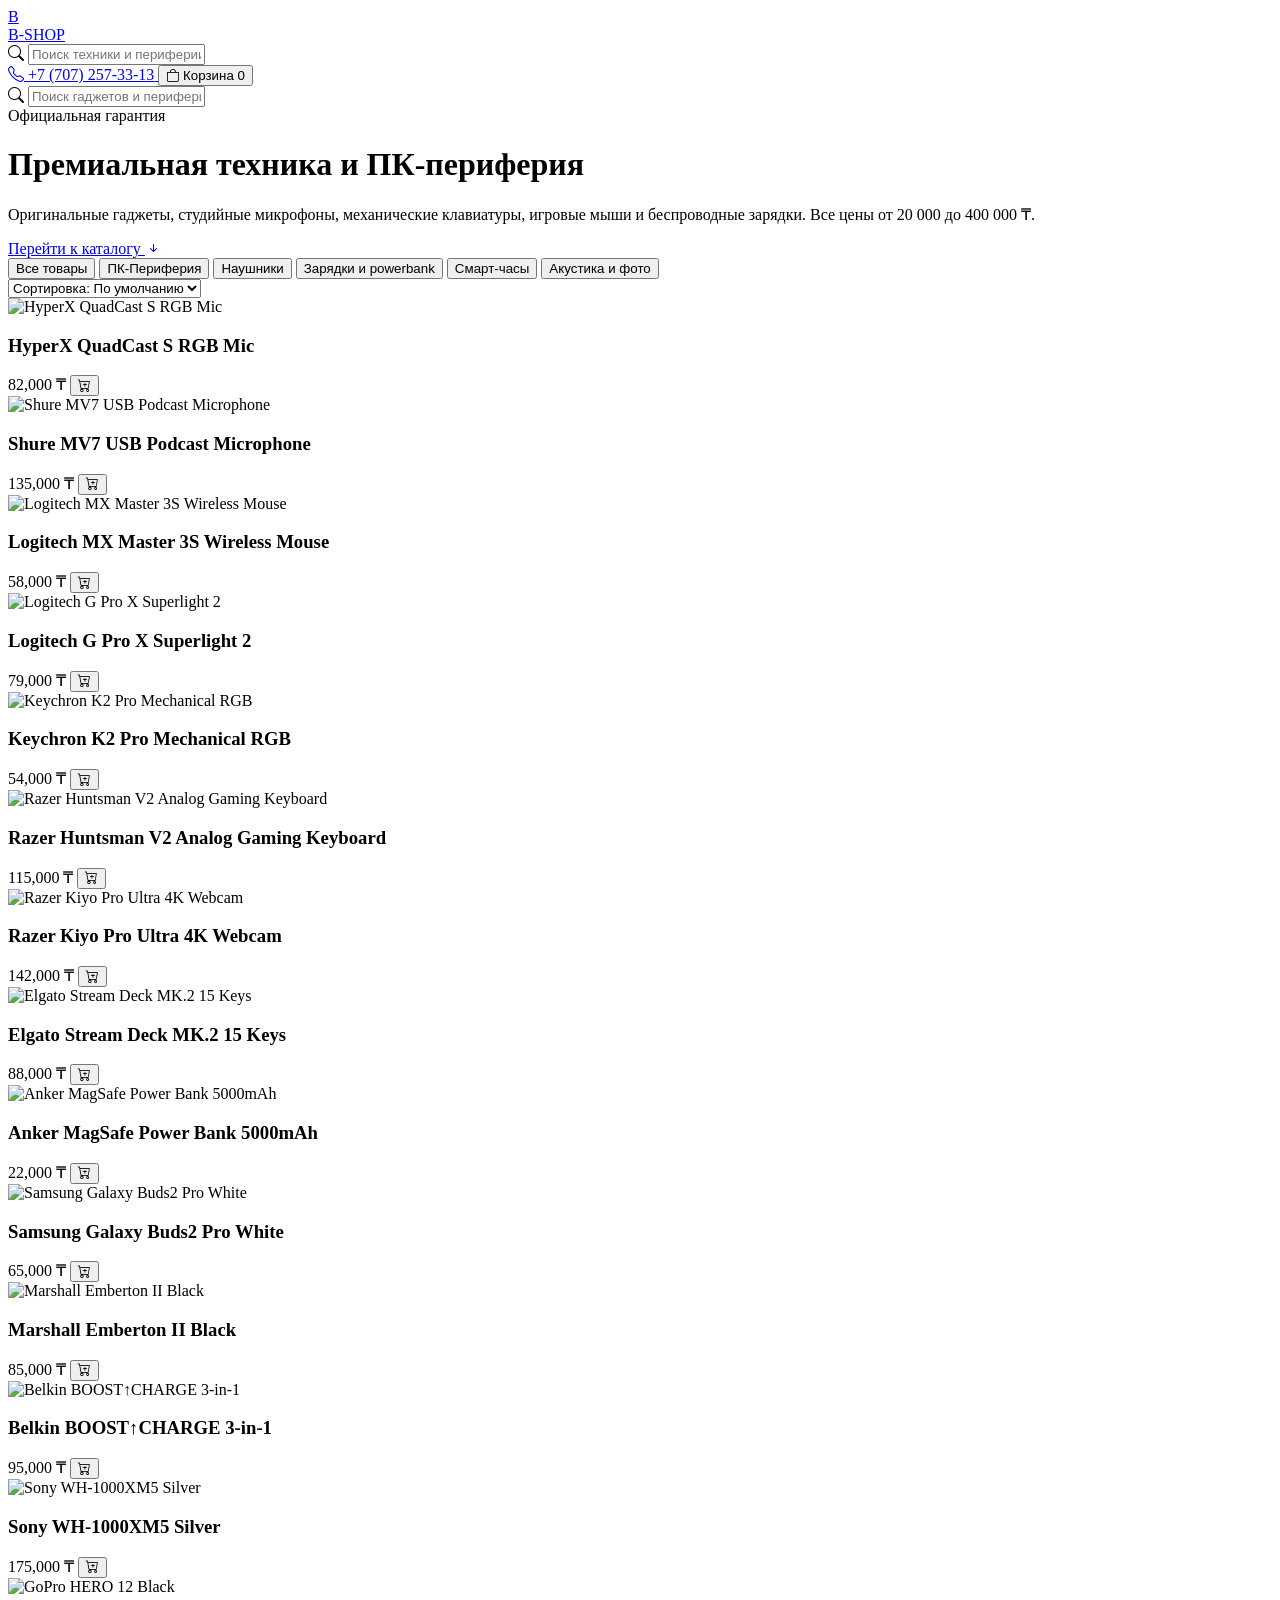
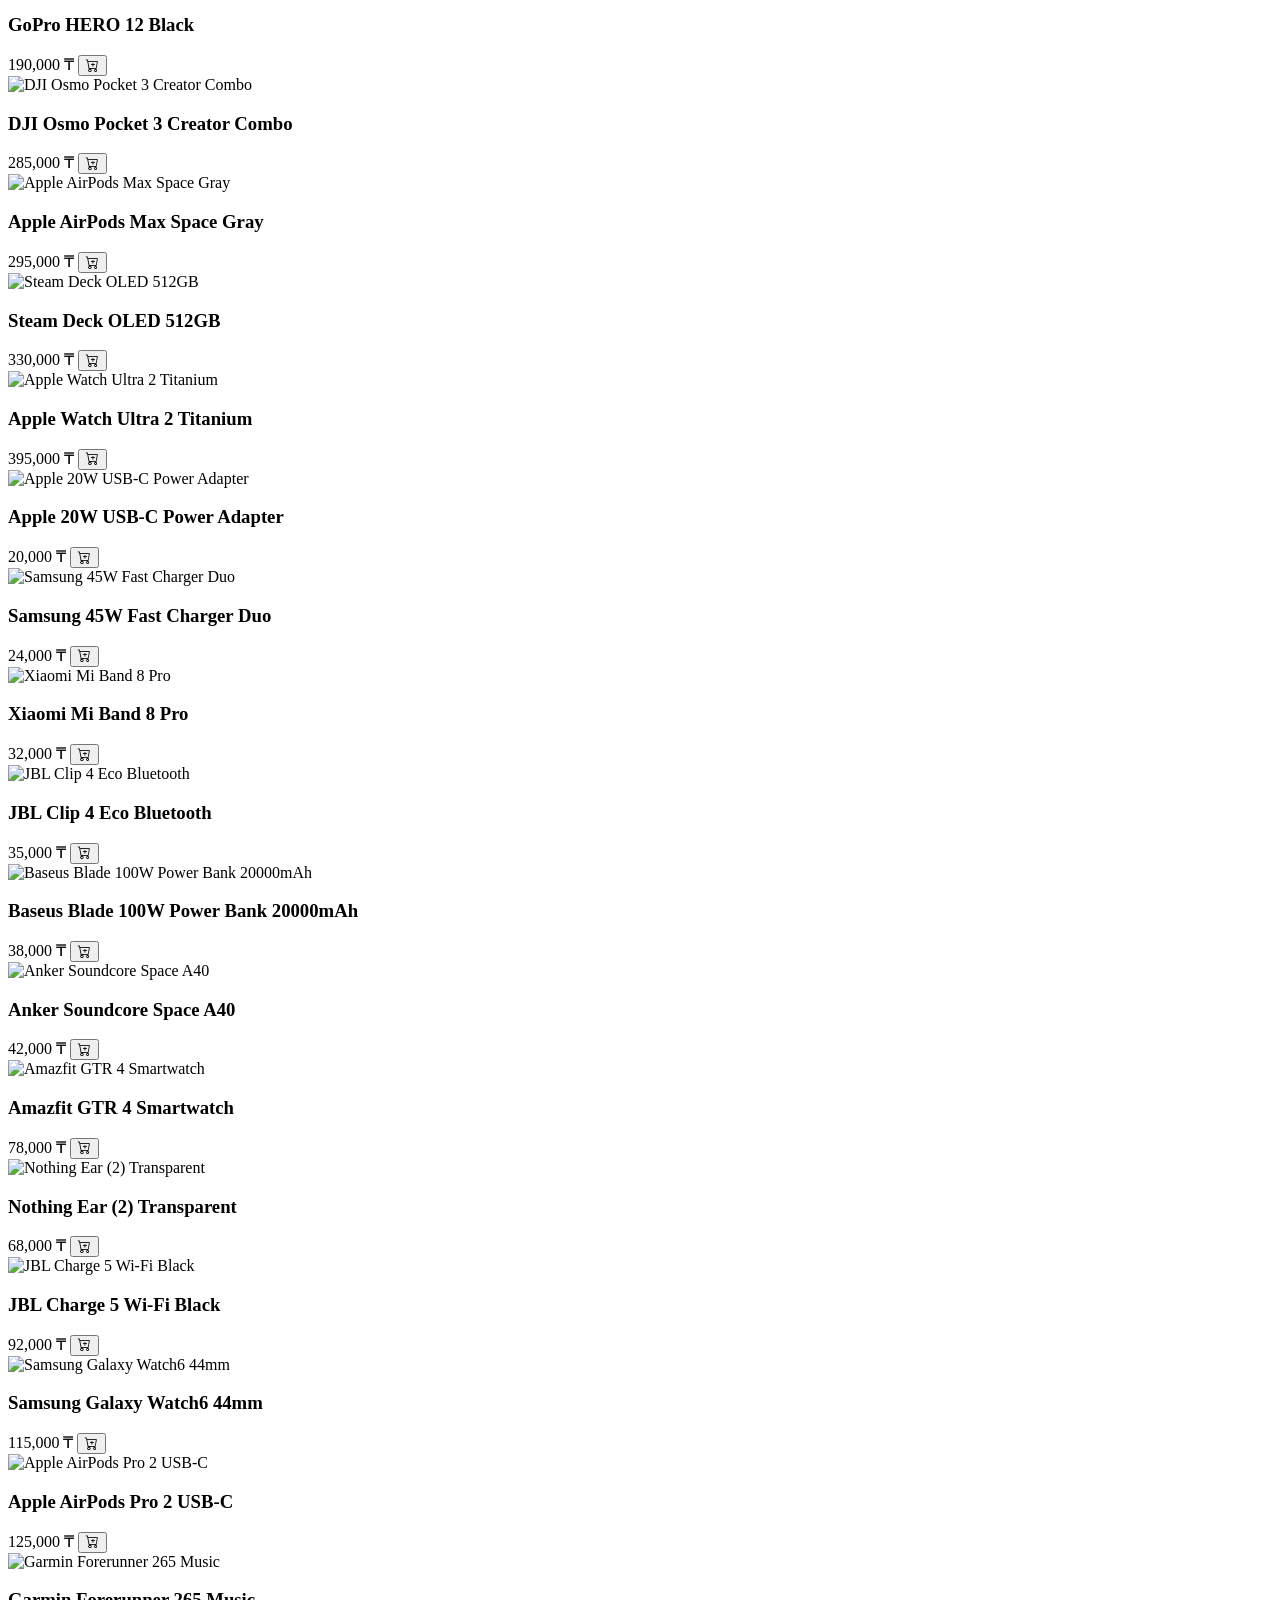
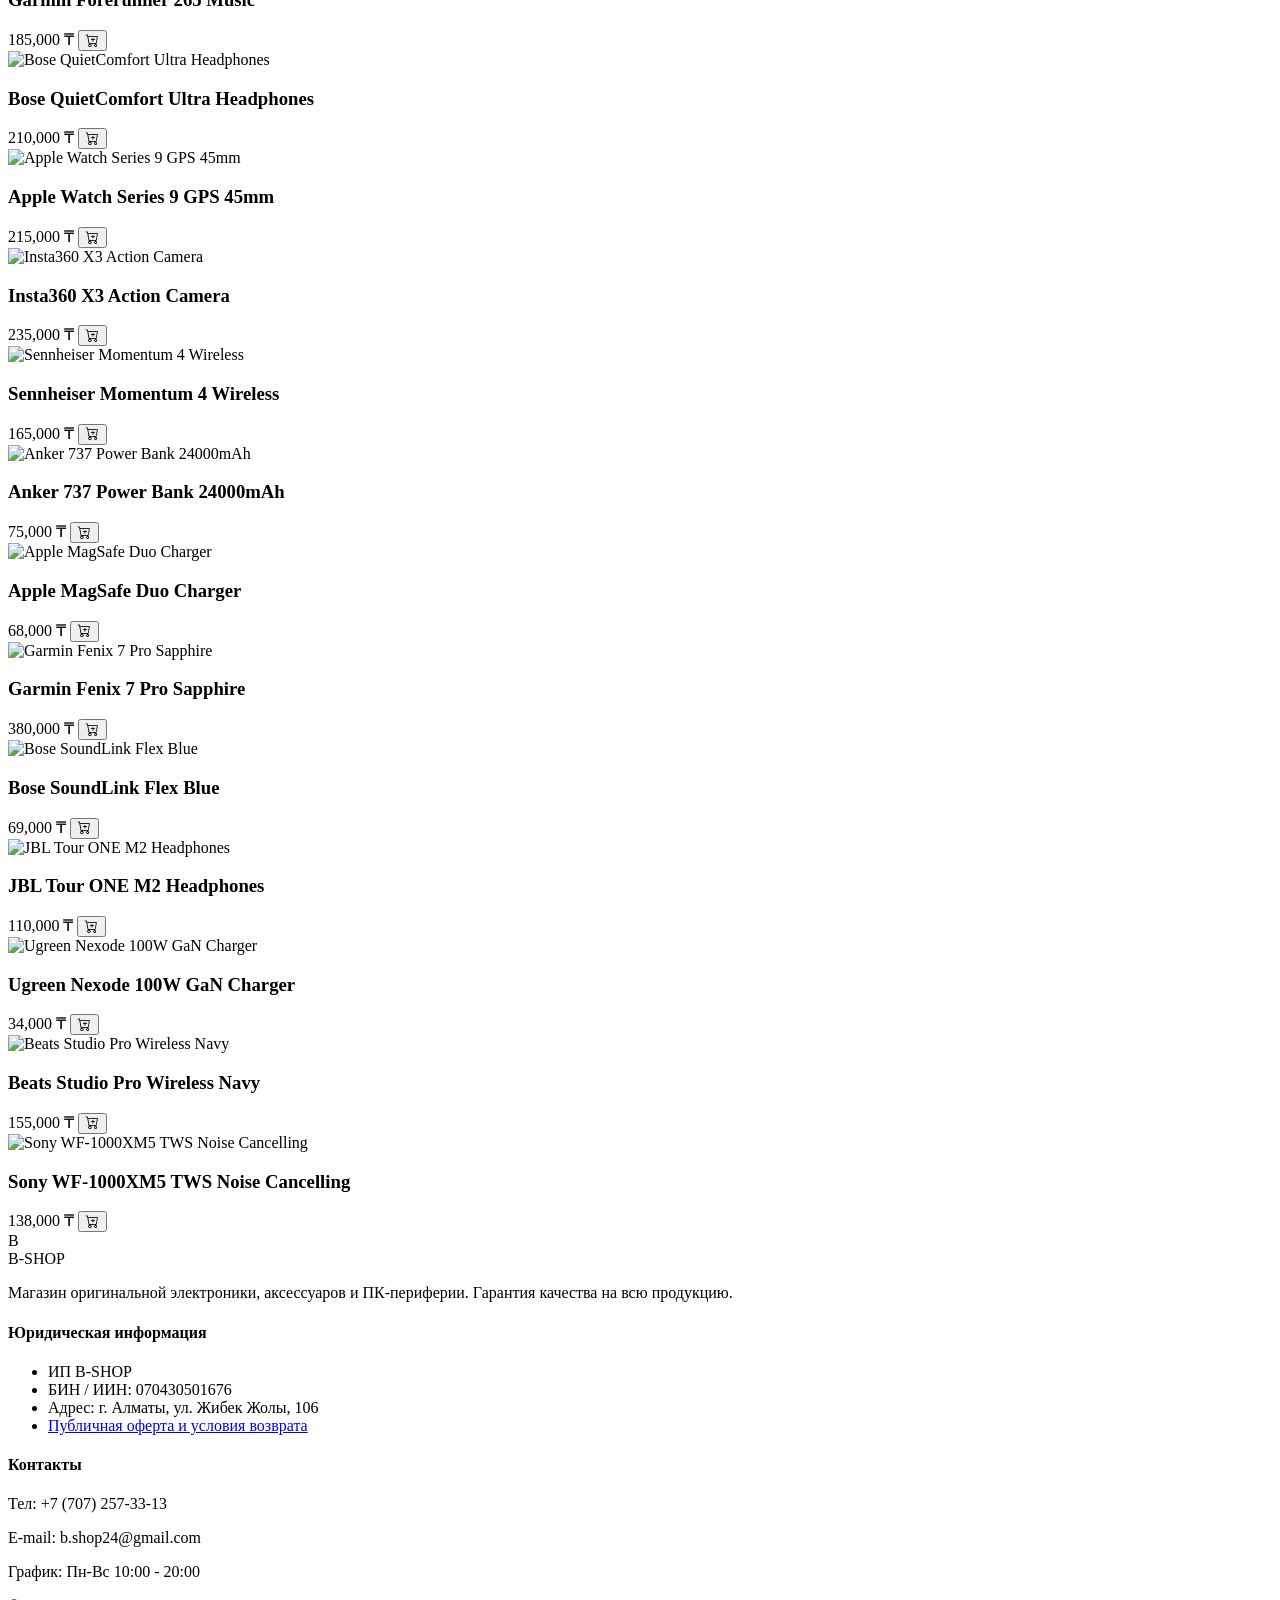
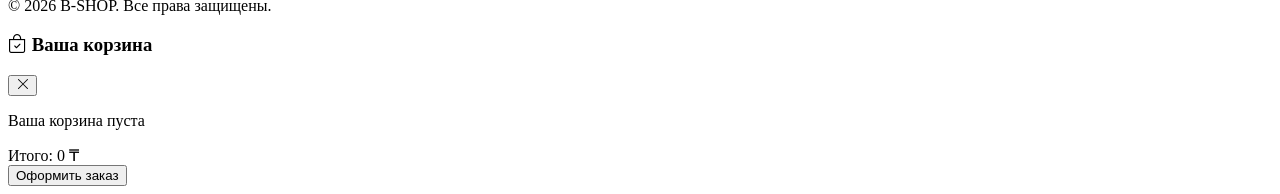
==== commit faf288a9: "Add files via upload" ====
--- a/index.html
+++ b/index.html
@@ -2,315 +2,350 @@
 <html lang="ru" class="scroll-smooth">
 <head>
   <meta charset="UTF-8">
-  <meta name="viewport" content="width=device-width, initial-scale=1.0, maximum-scale=1.0, user-scalable=no, viewport-fit=cover">
-  <title>B-SHOP — Аксессуары и Премиум Гаджеты</title>
-  
-  <!-- Tailwind CSS & Bootstrap Icons -->
+  <meta name="viewport" content="width=device-width, initial-scale=1.0">
+  <title>B-SHOP — Электроника, гаджеты и ПК-периферия</title>
   <script src="https://cdn.tailwindcss.com"></script>
   <link rel="stylesheet" href="https://cdn.jsdelivr.net/npm/bootstrap-icons@1.11.3/font/bootstrap-icons.min.css">
-  <link rel="stylesheet" href="style.css">
 </head>
-<body class="bg-slate-50 text-slate-800 antialiased pb-24 selection:bg-blue-500 selection:text-white">
-
-  <!-- ==================== ШАПКА / HEADER ==================== -->
-  <header class="sticky top-0 z-30 bg-white/90 backdrop-blur-md border-b border-slate-100 px-4 py-3">
-    <div class="max-w-md mx-auto flex items-center justify-between gap-3">
-      <!-- Логотип B-SHOP -->
-      <div class="flex items-center space-x-2">
-        <div class="w-9 h-9 rounded-xl bg-blue-600 flex items-center justify-center text-white font-black text-lg shadow-md shadow-blue-500/20">
-          B
+<body class="bg-slate-50 text-slate-800 antialiased font-sans min-h-screen flex flex-col justify-between">
+
+  <!-- ШАПКА -->
+  <header class="sticky top-0 z-40 bg-white/90 backdrop-blur-md border-b border-slate-200">
+    <div class="max-w-7xl mx-auto px-4 sm:px-6 lg:px-8 h-16 flex items-center justify-between gap-4">
+      
+      <!-- Логотип -->
+      <a href="#" class="flex items-center space-x-2 shrink-0">
+        <div class="w-10 h-10 bg-blue-600 rounded-xl flex items-center justify-center text-white font-black text-xl shadow-md shadow-blue-500/20">B</div>
+        <span class="font-black text-slate-900 text-xl tracking-tight">B-SHOP</span>
+      </a>
+
+      <!-- Поиск -->
+      <div class="flex-1 max-w-md relative hidden sm:block">
+        <i class="bi bi-search absolute left-3.5 top-1/2 -translate-y-1/2 text-slate-400"></i>
+        <input type="text" id="searchInput" oninput="renderProducts()" placeholder="Поиск техники и периферии..." 
+               class="w-full bg-slate-100 hover:bg-slate-200/70 focus:bg-white focus:ring-2 focus:ring-blue-500 rounded-xl pl-10 pr-4 py-2 text-xs font-medium border-0 transition outline-none">
+      </div>
+
+      <!-- Корзина и контакты -->
+      <div class="flex items-center space-x-3">
+        <a href="tel:+77072573313" class="hidden lg:flex items-center text-xs font-bold text-slate-600 hover:text-blue-600 transition space-x-1.5">
+          <i class="bi bi-telephone text-blue-600"></i>
+          <span>+7 (707) 257-33-13</span>
+        </a>
+
+        <button onclick="toggleCartModal()" class="relative bg-slate-900 hover:bg-slate-800 text-white px-4 py-2 rounded-xl text-xs font-bold transition flex items-center space-x-2">
+          <i class="bi bi-bag"></i>
+          <span class="hidden sm:inline">Корзина</span>
+          <span id="cartBadge" class="bg-blue-600 text-white rounded-full px-1.5 py-0.5 text-[10px] font-extrabold hidden">0</span>
+        </button>
+      </div>
+    </div>
+
+    <!-- Поиск для мобилок -->
+    <div class="p-3 border-t border-slate-100 sm:hidden">
+      <div class="relative">
+        <i class="bi bi-search absolute left-3 top-1/2 -translate-y-1/2 text-slate-400"></i>
+        <input type="text" id="mobileSearchInput" oninput="syncMobileSearch()" placeholder="Поиск гаджетов и периферии..." 
+               class="w-full bg-slate-100 rounded-xl pl-9 pr-4 py-2 text-xs font-medium border-0 outline-none">
+      </div>
+    </div>
+  </header>
+
+  <!-- ГЛАВНЫЙ КОНТЕНТ -->
+  <main class="max-w-7xl mx-auto px-4 sm:px-6 lg:px-8 py-8 flex-1 w-full">
+    
+    <!-- Баннер -->
+    <div class="bg-gradient-to-r from-blue-600 via-indigo-600 to-slate-900 text-white rounded-3xl p-6 sm:p-10 mb-8 shadow-xl relative overflow-hidden">
+      <div class="relative z-10 max-w-xl">
+        <span class="bg-white/20 text-white px-3 py-1 rounded-full text-[10px] font-black uppercase tracking-wider mb-3 inline-block">Официальная гарантия</span>
+        <h1 class="text-2xl sm:text-4xl font-black mb-3 leading-tight">Премиальная техника и ПК-периферия</h1>
+        <p class="text-blue-100 text-xs sm:text-sm mb-6 leading-relaxed">Оригинальные гаджеты, студийные микрофоны, механические клавиатуры, игровые мыши и беспроводные зарядки. Все цены от 20 000 до 400 000 ₸.</p>
+        <a href="#catalog" class="inline-flex items-center bg-white text-slate-900 hover:bg-slate-100 px-5 py-2.5 rounded-xl font-bold text-xs transition shadow-md">
+          Перейти к каталогу <i class="bi bi-arrow-down-short text-lg ml-1"></i>
+        </a>
+      </div>
+    </div>
+
+    <!-- Фильтры и каталог -->
+    <div id="catalog" class="space-y-6">
+      
+      <!-- Фильтры по категориям -->
+      <div class="flex items-center justify-between flex-wrap gap-3">
+        <div class="flex items-center space-x-1.5 overflow-x-auto pb-2 sm:pb-0 scrollbar-none text-xs font-semibold" id="categoryFilter">
+          <button onclick="setCategory('all')" class="cat-btn active bg-blue-600 text-white px-3.5 py-1.5 rounded-xl transition shrink-0">Все товары</button>
+          <button onclick="setCategory('peripherals')" class="cat-btn bg-white text-slate-600 hover:bg-slate-100 border border-slate-200 px-3.5 py-1.5 rounded-xl transition shrink-0">ПК-Периферия</button>
+          <button onclick="setCategory('headphones')" class="cat-btn bg-white text-slate-600 hover:bg-slate-100 border border-slate-200 px-3.5 py-1.5 rounded-xl transition shrink-0">Наушники</button>
+          <button onclick="setCategory('chargers')" class="cat-btn bg-white text-slate-600 hover:bg-slate-100 border border-slate-200 px-3.5 py-1.5 rounded-xl transition shrink-0">Зарядки и powerbank</button>
+          <button onclick="setCategory('watches')" class="cat-btn bg-white text-slate-600 hover:bg-slate-100 border border-slate-200 px-3.5 py-1.5 rounded-xl transition shrink-0">Смарт-часы</button>
+          <button onclick="setCategory('audio')" class="cat-btn bg-white text-slate-600 hover:bg-slate-100 border border-slate-200 px-3.5 py-1.5 rounded-xl transition shrink-0">Акустика и фото</button>
         </div>
-        <div>
-          <h1 class="font-bold text-base leading-tight text-slate-900 tracking-tight">B-SHOP</h1>
-          <p class="text-[10px] text-slate-400 font-medium">Казахстан, Алматы</p>
-        </div>
-      </div>
-
-      <!-- Поиск -->
-      <div class="flex items-center space-x-2">
-        <div class="relative">
-          <i class="bi bi-search absolute left-3 top-1/2 -translate-y-1/2 text-slate-400 text-xs"></i>
-          <input type="text" id="searchInput" placeholder="Поиск устройств..." 
-                 class="w-36 sm:w-48 pl-8 pr-3 py-1.5 bg-slate-100 rounded-xl text-xs focus:outline-none focus:ring-2 focus:ring-blue-500/30 transition">
-        </div>
-      </div>
-    </div>
-  </header>
-
-  <!-- ==================== ОСНОВНОЙ КОНТЕНТ ==================== -->
-  <main class="max-w-md mx-auto px-4 pt-4 space-y-5">
-
-    <!-- Баннеры -->
-    <section class="flex space-x-3 overflow-x-auto no-scrollbar snap-x snap-mandatory py-1">
-      <div class="snap-center shrink-0 w-full bg-gradient-to-r from-blue-600 to-indigo-700 rounded-2xl p-4 text-white shadow-lg shadow-blue-500/15 relative overflow-hidden flex flex-col justify-between h-36">
-        <div class="z-10 max-w-[70%]">
-          <span class="bg-white/20 backdrop-blur-md text-[10px] font-semibold px-2 py-0.5 rounded-full uppercase tracking-wider">Спецпредложение</span>
-          <h2 class="text-lg font-bold mt-1 leading-tight">Премиум станции 3-в-1 с MagSafe</h2>
-        </div>
-        <button onclick="filterCategory('stations')" class="z-10 w-max bg-white text-blue-600 text-xs font-bold px-3 py-1.5 rounded-xl active:scale-95 transition">Смотреть</button>
-        <i class="bi bi-lightning-charge absolute -right-3 -bottom-4 text-8xl text-white/10 pointer-events-none"></i>
-      </div>
-
-      <div class="snap-center shrink-0 w-full bg-gradient-to-r from-slate-900 to-slate-800 rounded-2xl p-4 text-white shadow-lg relative overflow-hidden flex flex-col justify-between h-36">
-        <div class="z-10 max-w-[70%]">
-          <span class="bg-white/20 backdrop-blur-md text-[10px] font-semibold px-2 py-0.5 rounded-full uppercase tracking-wider">Kaspi Red</span>
-          <h2 class="text-lg font-bold mt-1 leading-tight">Рассрочка 0-0-12 на звук и часы</h2>
-        </div>
-        <button onclick="filterCategory('audio')" class="z-10 w-max bg-red-600 text-white text-xs font-bold px-3 py-1.5 rounded-xl active:scale-95 transition">Выбрать</button>
-        <i class="bi bi-headphones absolute -right-3 -bottom-4 text-8xl text-white/10 pointer-events-none"></i>
-      </div>
-    </section>
-
-    <!-- Фильтры и категории -->
-    <section>
-      <div class="flex items-center justify-between mb-2.5">
-        <h3 class="font-bold text-sm text-slate-800">Категории (от 20 000 ₸)</h3>
-        <select id="sortSelect" class="bg-transparent text-xs text-slate-500 font-medium focus:outline-none">
-          <option value="default">По умолчанию</option>
+
+        <!-- Сортировка -->
+        <select id="sortSelect" onchange="renderProducts()" class="bg-white border border-slate-200 text-slate-700 text-xs font-semibold rounded-xl px-3 py-1.5 outline-none focus:ring-2 focus:ring-blue-500">
+          <option value="default">Сортировка: По умолчанию</option>
           <option value="price-asc">Сначала дешевле</option>
           <option value="price-desc">Сначала дороже</option>
-          <option value="rating">По рейтингу</option>
         </select>
       </div>
 
-      <div class="flex space-x-2 overflow-x-auto no-scrollbar pb-1">
-        <button onclick="filterCategory('all')" class="category-btn bg-blue-600 text-white px-3.5 py-2 rounded-xl text-xs font-semibold whitespace-nowrap shadow-sm shadow-blue-200 transition">Все (45)</button>
-        <button onclick="filterCategory('chargers')" class="category-btn bg-slate-100 text-slate-600 px-3.5 py-2 rounded-xl text-xs font-semibold whitespace-nowrap transition">Зарядка и станции</button>
-        <button onclick="filterCategory('audio')" class="category-btn bg-slate-100 text-slate-600 px-3.5 py-2 rounded-xl text-xs font-semibold whitespace-nowrap transition">Аудио и акустика</button>
-        <button onclick="filterCategory('watches')" class="category-btn bg-slate-100 text-slate-600 px-3.5 py-2 rounded-xl text-xs font-semibold whitespace-nowrap transition">Смарт-часы</button>
-        <button onclick="filterCategory('stations')" class="category-btn bg-slate-100 text-slate-600 px-3.5 py-2 rounded-xl text-xs font-semibold whitespace-nowrap transition">Док-станции</button>
-        <button onclick="filterCategory('gadgets')" class="category-btn bg-slate-100 text-slate-600 px-3.5 py-2 rounded-xl text-xs font-semibold whitespace-nowrap transition">Авто и гаджеты</button>
-      </div>
-    </section>
-
-    <!-- Сетка товаров -->
-    <section>
-      <div id="productsGrid" class="grid grid-cols-2 gap-3">
-        <!-- Динамическая загрузка товаров -->
-      </div>
-    </section>
-
-    <!-- Подвал / Footer -->
-    <footer class="pt-8 pb-4 border-t border-slate-200 text-slate-500 text-xs space-y-4">
-      <div class="space-y-2">
-        <h4 class="font-bold text-slate-800 text-sm">B-SHOP Казахстан</h4>
-        <p>Интернет-магазин премиальных аксессуаров, наушников, смарт-часов и зарядных станций в Алматы.</p>
-      </div>
-
-      <div class="grid grid-cols-2 gap-3 text-[11px] pt-2 border-t border-slate-100">
-        <div>
-          <p class="font-bold text-slate-700 mb-1.5">Покупателям</p>
-          <ul class="space-y-1">
-            <li><a href="delivery.html" class="hover:text-blue-600 hover:underline">Доставка и оплата</a></li>
-            <li><a href="returns.html" class="hover:text-blue-600 hover:underline">Возврат и обмен</a></li>
-            <li><a href="privacy.html" target="_blank" class="hover:text-blue-600 hover:underline">Политика конфиденциальности</a></li>
-            <li><a href="offer.html" target="_blank" class="hover:text-blue-600 hover:underline">Публичная оферта</a></li>
-          </ul>
+      <!-- Грид товаров -->
+      <div id="productGrid" class="grid grid-cols-2 sm:grid-cols-3 lg:grid-cols-4 gap-4 sm:gap-6">
+        <!-- Товары рендерятся через JS -->
+      </div>
+
+    </div>
+  </main>
+
+  <!-- ПОДВАЛ -->
+  <footer class="bg-slate-900 text-slate-400 text-xs py-10 mt-16 border-t border-slate-800">
+    <div class="max-w-7xl mx-auto px-4 sm:px-6 lg:px-8 grid grid-cols-1 md:grid-cols-3 gap-8">
+      <div>
+        <div class="flex items-center space-x-2 mb-3">
+          <div class="w-8 h-8 bg-blue-600 rounded-lg flex items-center justify-center text-white font-black text-sm">B</div>
+          <span class="font-black text-white text-base">B-SHOP</span>
         </div>
-        <div>
-          <p class="font-bold text-slate-700 mb-1.5">Контакты</p>
-          <p>📞 +7 (707) 000-00-00</p>
-          <p>📍 г. Алматы, пр. Абая 150</p>
-          <p>⏰ 10:00 - 20:00 Ежедневно</p>
+        <p class="leading-relaxed">Магазин оригинальной электроники, аксессуаров и ПК-периферии. Гарантия качества на всю продукцию.</p>
+      </div>
+
+      <div>
+        <h4 class="font-bold text-white mb-3">Юридическая информация</h4>
+        <ul class="space-y-2">
+          <li>ИП B-SHOP</li>
+          <li>БИН / ИИН: 070430501676</li>
+          <li>Адрес: г. Алматы, ул. Жибек Жолы, 106</li>
+          <li><a href="offer.html" class="text-blue-400 hover:underline">Публичная оферта и условия возврата</a></li>
+        </ul>
+      </div>
+
+      <div>
+        <h4 class="font-bold text-white mb-3">Контакты</h4>
+        <p class="mb-1">Тел: +7 (707) 257-33-13</p>
+        <p class="mb-1">E-mail: b.shop24@gmail.com</p>
+        <p>График: Пн-Вс 10:00 - 20:00</p>
+      </div>
+    </div>
+    <div class="max-w-7xl mx-auto px-4 sm:px-6 lg:px-8 pt-8 mt-8 border-t border-slate-800 text-center text-[11px] text-slate-500">
+      © 2026 B-SHOP. Все права защищены.
+    </div>
+  </footer>
+
+  <!-- МОДАЛЬНОЕ ОКНО КОРЗИНЫ -->
+  <div id="cartModal" class="fixed inset-0 z-50 bg-slate-900/60 backdrop-blur-sm hidden flex justify-end">
+    <div class="bg-white w-full max-w-md h-full flex flex-col shadow-2xl">
+      <div class="p-4 border-b border-slate-100 flex items-center justify-between">
+        <h3 class="font-black text-slate-900 text-base flex items-center">
+          <i class="bi bi-bag-check mr-2 text-blue-600"></i> Ваша корзина
+        </h3>
+        <button onclick="toggleCartModal()" class="text-slate-400 hover:text-slate-600 p-1">
+          <i class="bi bi-x-lg text-lg"></i>
+        </button>
+      </div>
+
+      <div id="cartItems" class="flex-1 overflow-y-auto p-4 space-y-4">
+        <!-- Товары корзины -->
+      </div>
+
+      <div class="p-4 border-t border-slate-100 bg-slate-50 space-y-3">
+        <div class="flex justify-between items-center font-black text-slate-900 text-sm">
+          <span>Итого:</span>
+          <span id="cartTotal" class="text-blue-600">0 ₸</span>
         </div>
-      </div>
-
-      <div class="flex items-center justify-between pt-2 border-t border-slate-100 text-[10px]">
-        <span>© 2026 B-SHOP. Все права защищены.</span>
-        <div class="flex space-x-2 text-base text-slate-400">
-          <i class="bi bi-instagram"></i>
-          <i class="bi bi-telegram"></i>
-          <i class="bi bi-whatsapp"></i>
+        <button onclick="checkout()" class="w-full bg-blue-600 hover:bg-blue-700 text-white font-bold py-3 rounded-xl text-xs shadow-md transition">
+          Оформить заказ
+        </button>
+      </div>
+    </div>
+  </div>
+
+  <!-- СКРИПТ КАТАЛОГА И КОРЗИНЫ -->
+  <script>
+    // МАССИВ ТОВАРОВ ВКЛЮЧАЯ ПК-ПЕРИФЕРИЮ (ЦЕНЫ 20 000 - 400 000 ₸)
+    const products = [
+      // --- ПК-ПЕРИФЕРИЯ (Микрофоны, Мыши, Клавиатуры) ---
+      { id: 101, name: "HyperX QuadCast S RGB Mic", category: "peripherals", price: 82000, img: "https://avatars.mds.yandex.net/get-mpic/4448948/img_id2562565989144240308.jpeg/orig" },
+      { id: 102, name: "Shure MV7 USB Podcast Microphone", category: "peripherals", price: 135000, img: "https://upload.wikimedia.org/wikipedia/commons/9/94/Shure_MV7_microphone.jpg" },
+      { id: 103, name: "Logitech MX Master 3S Wireless Mouse", category: "peripherals", price: 58000, img: "https://cdn.amerikanpaketim.com/public/67e/299/af3/67e299af30d17810631855.jpeg" },
+      { id: 104, name: "Logitech G Pro X Superlight 2", category: "peripherals", price: 79000, img: "https://platform.theverge.com/wp-content/uploads/sites/2/chorus/uploads/chorus_asset/file/24897076/logitech_g_pro_x_superlight_2_sean_hollister_verge_002.jpg?quality=90&strip=all&crop=0,0,100,100" },
+      { id: 105, name: "Keychron K2 Pro Mechanical RGB", category: "peripherals", price: 54000, img: "https://disrupt.lk/cdn/shop/products/keychron-k2-pro-qmkvia-wireless-mechanical-keyboard-aluminum-frame-121648.jpg?v=1702274518&width=1920" },
+      { id: 106, name: "Razer Huntsman V2 Analog Gaming Keyboard", category: "peripherals", price: 115000, img: "https://www.tremplin-numerique.org/wp-content/uploads/2022/05/Le-meilleur-clavier-de-jeu-de-2022-6147668..jpg" },
+      { id: 107, name: "Razer Kiyo Pro Ultra 4K Webcam", category: "peripherals", price: 142000, img: "https://assets3.razerzone.com/WuS0kL-CuYrBCrvTha6EVneSKek=/1199x799/https%3A%2F%2Fmedias-p1.phoenix.razer.com%2Fsys-master-phoenix-images-container%2Fhc6%2Fh2f%2F9466432225310%2F230105-kiyo-pro-ultra-v2-pro-1000x1500-2.jpg" },
+      { id: 108, name: "Elgato Stream Deck MK.2 15 Keys", category: "peripherals", price: 88000, img: "https://www.amazona.de/wp-content/uploads/2018/07/stream_deck_device_03.png" },
+
+      // --- ГАДЖЕТЫ И АКСЕССУАРЫ ---
+      { id: 1, name: "Anker MagSafe Power Bank 5000mAh", category: "chargers", price: 22000, img: "https://avatars.mds.yandex.net/get-mpic/1865652/2a00000193528fb230e6e5476c85c2cdc620/orig" },
+      { id: 2, name: "Samsung Galaxy Buds2 Pro White", category: "headphones", price: 65000, img: "https://platform.theverge.com/wp-content/uploads/sites/2/chorus/uploads/chorus_asset/file/23932914/DSC03286_buds_2_pro.jpg" },
+      { id: 3, name: "Marshall Emberton II Black", category: "audio", price: 85000, img: "https://apple-nova.ru/files/Screenshot_3(27).jpg" },
+      { id: 4, name: "Belkin BOOST↑CHARGE 3-in-1", category: "chargers", price: 95000, img: "https://shoplineimg.com/media/66d7f485f5fc92001fb0dcce/original.webp?source_format=jpg" },
+      { id: 5, name: "Sony WH-1000XM5 Silver", category: "headphones", price: 175000, img: "https://sonycenter.md/wp-content/uploads/2022/05/wh1000xm5-multicolor.jpg" },
+      { id: 6, name: "GoPro HERO 12 Black", category: "audio", price: 190000, img: "https://www.newsshooter.com/wp-content/uploads/2023/08/HERO12-dirt-scaled.jpeg" },
+      { id: 7, name: "DJI Osmo Pocket 3 Creator Combo", category: "audio", price: 285000, img: "https://ir.ozone.ru/s3/multimedia-1-o/7346362668.jpg" },
+      { id: 8, name: "Apple AirPods Max Space Gray", category: "headphones", price: 295000, img: "https://u-mercari-images.mercdn.net/photos/m37142841783_3.jpg" },
+      { id: 9, name: "Steam Deck OLED 512GB", category: "audio", price: 330000, img: "https://avatars.mds.yandex.net/get-mpic/5344732/2a00000192678a538deb75559ef00e72a01c/orig" },
+      { id: 10, name: "Apple Watch Ultra 2 Titanium", category: "watches", price: 395000, img: "https://avatars.mds.yandex.net/get-mpic/16417891/2a0000019ad0be8423978f49a6f7bbadcdf9/orig" },
+      { id: 11, name: "Apple 20W USB-C Power Adapter", category: "chargers", price: 20000, img: "https://techtest.org/wp-content/uploads/2020/10/Der-Apple-20W-USB-C-Power-Adapter-im-Test-A2347-1.jpg" },
+      { id: 12, name: "Samsung 45W Fast Charger Duo", category: "chargers", price: 24000, img: "https://i0.wp.com/ae-pic-a1.aliexpress-media.com/kf/Sc31e18817e8541f2b8d13b4e8d99ea927.png" },
+      { id: 13, name: "Xiaomi Mi Band 8 Pro", category: "watches", price: 32000, img: "https://ir.ozone.ru/s3/multimedia-r/6729566031.jpg" },
+      { id: 14, name: "JBL Clip 4 Eco Bluetooth", category: "audio", price: 35000, img: "https://cdn.kanobu.ru/articles/pics/41d20bf2-e2b8-4669-9ae7-5517927afeb5.jpg" },
+      { id: 15, name: "Baseus Blade 100W Power Bank 20000mAh", category: "chargers", price: 38000, img: "https://click-or-die.ru/app/uploads/2023/03/1bcd2c3b896272d7d57018577e3faab8.jpg" },
+      { id: 16, name: "Anker Soundcore Space A40", category: "headphones", price: 42000, img: "https://comicbook.com/wp-content/uploads/sites/4/2025/09/anker-space-A40-earbuds-banner.png" },
+      { id: 17, name: "Amazfit GTR 4 Smartwatch", category: "watches", price: 78000, img: "https://images.expertreviews.co.uk/wp-content/uploads/2022/09/amazfit_gtr_4_-_hero.jpg" },
+      { id: 18, name: "Nothing Ear (2) Transparent", category: "headphones", price: 68000, img: "https://ifdalivestorage.blob.core.windows.net/user-uploads/1117126/647452/f0ea7a80-c51f-4df0-bd2d-e629aebf6159/elev_azu_bl_010.jpg" },
+      { id: 20, name: "JBL Charge 5 Wi-Fi Black", category: "audio", price: 92000, img: "https://www.allround-pc.com/wp-content/uploads/2023/07/JBL-Charge-5-WIFI-WLAN-Lautsprecher-Audio-Test-Review-5.jpg" },
+      { id: 21, name: "Samsung Galaxy Watch6 44mm", category: "watches", price: 115000, img: "https://centrkom174.ru/wp-content/uploads/2026/06/1c1e61166ed311f1ba847085c279b9b8_25c82ab66fa811f1ba847085c279b9b8.jpg" },
+      { id: 22, name: "Apple AirPods Pro 2 USB-C", category: "headphones", price: 125000, img: "https://www.iphones.ru/wp-content/uploads/2022/09/DSCF9466.jpg" },
+      { id: 24, name: "Garmin Forerunner 265 Music", category: "watches", price: 185000, img: "https://cdn.mos.cms.futurecdn.net/4Sqfiw6U9LggaVXc9ZDVvB.jpg" },
+      { id: 25, name: "Bose QuietComfort Ultra Headphones", category: "headphones", price: 210000, img: "https://spl.ru/upload/iblock/d92/403j9l19lderdmzifuafps3o1ez136al/bose_quietcomfort_ultra_headphones_2_gen_desert_gold_201.jpg" },
+      { id: 26, name: "Apple Watch Series 9 GPS 45mm", category: "watches", price: 215000, img: "https://i.ytimg.com/vi/o1ji0HPrzyM/maxresdefault.jpg" },
+      { id: 27, name: "Insta360 X3 Action Camera", category: "audio", price: 235000, img: "https://images.squarespace-cdn.com/content/v1/6625a243ba87ed44a92a7a90/36792799-e790-471a-94ab-47be565b2153/360X3.jpg" },
+      { id: 28, name: "Sennheiser Momentum 4 Wireless", category: "headphones", price: 165000, img: "https://cdn0.vox-cdn.com/hermano/verge/product/image/9938/DSCF8639-2.jpg" },
+      { id: 29, name: "Anker 737 Power Bank 24000mAh", category: "chargers", price: 75000, img: "https://www.log.com.tr/wp-content/uploads/2024/04/Anker-737-2551.jpg" },
+      { id: 32, name: "Apple MagSafe Duo Charger", category: "chargers", price: 68000, img: "https://ir.ozone.ru/s3/multimedia-i/c600/6648131214.jpg" },
+      { id: 33, name: "Garmin Fenix 7 Pro Sapphire", category: "watches", price: 380000, img: "https://magazin-sportlife.ru/uploads/images/2024/01/dd9f9a358b2fc1ef5ca1c8318c436650-lg.jpg" },
+      { id: 34, name: "Bose SoundLink Flex Blue", category: "audio", price: 69000, img: "https://doctorhead.ru/upload/iblock/255/6559aybmkuk41kedfmx0todzuquhikcz/2nd_Gen_wilight_Blue_4.jpg" },
+      { id: 35, name: "JBL Tour ONE M2 Headphones", category: "headphones", price: 110000, img: "https://cdn.mos.cms.futurecdn.net/HFJmRsfMr5vk84ZJAYAbgM.jpg" },
+      { id: 42, name: "Ugreen Nexode 100W GaN Charger", category: "chargers", price: 34000, img: "https://cdn.eteknix.com/wp-content/uploads/2023/09/NEXODE1.jpg" },
+      { id: 44, name: "Beats Studio Pro Wireless Navy", category: "headphones", price: 155000, img: "https://www.stuff.tv/wp-content/uploads/sites/2/2023/07/StudioPro_Lifestyle_Blue_PS3136_RGB_v3.jpg" },
+      { id: 46, name: "Sony WF-1000XM5 TWS Noise Cancelling", category: "headphones", price: 138000, img: "https://suomimobiili.fi/wp-content/uploads/2023/07/sony-wf-1000xm5-6.png" }
+    ];
+
+    let cart = JSON.parse(localStorage.getItem('bshop_cart')) || [];
+    let currentCategory = 'all';
+
+    function renderProducts() {
+      const grid = document.getElementById('productGrid');
+      const searchQuery = document.getElementById('searchInput').value.toLowerCase();
+      const sortValue = document.getElementById('sortSelect').value;
+
+      let filtered = products.filter(p => {
+        const matchesCategory = currentCategory === 'all' || p.category === currentCategory;
+        const matchesSearch = p.name.toLowerCase().includes(searchQuery);
+        return matchesCategory && matchesSearch;
+      });
+
+      if (sortValue === 'price-asc') filtered.sort((a, b) => a.price - b.price);
+      if (sortValue === 'price-desc') filtered.sort((a, b) => b.price - a.price);
+
+      if (filtered.length === 0) {
+        grid.innerHTML = `<div class="col-span-full py-12 text-center text-slate-400 font-medium">Товары не найдены</div>`;
+        return;
+      }
+
+      grid.innerHTML = filtered.map(p => `
+        <div class="bg-white rounded-2xl border border-slate-200/80 p-3 sm:p-4 flex flex-col justify-between hover:shadow-lg transition duration-200 group">
+          <div>
+            <div class="aspect-square bg-slate-100 rounded-xl overflow-hidden mb-3 relative">
+              <img src="${p.img}" alt="${p.name}" class="w-full h-full object-cover group-hover:scale-105 transition duration-300">
+            </div>
+            <h3 class="font-bold text-slate-800 text-xs sm:text-sm line-clamp-2 mb-1">${p.name}</h3>
+          </div>
+          <div class="mt-3 pt-3 border-t border-slate-100 flex items-center justify-between">
+            <span class="font-black text-slate-900 text-sm sm:text-base">${p.price.toLocaleString()} ₸</span>
+            <button onclick="addToCart(${p.id})" class="bg-blue-600 hover:bg-blue-700 text-white p-2 rounded-xl text-xs font-bold transition shadow-sm">
+              <i class="bi bi-cart-plus text-base"></i>
+            </button>
+          </div>
         </div>
-      </div>
-    </footer>
-  </main>
-
-  <!-- ==================== НИЖНЯЯ НАВИГАЦИЯ ==================== -->
-  <nav class="fixed bottom-0 left-0 right-0 z-40 bg-white/90 backdrop-blur-md border-t border-slate-200 pb-safe pt-2">
-    <div class="max-w-md mx-auto flex items-center justify-around px-2">
-      <button onclick="switchTab('home')" class="nav-btn flex flex-col items-center text-blue-600 transition">
-        <i class="bi bi-house-door text-xl"></i>
-        <span class="text-[10px] font-medium mt-0.5">Главная</span>
-      </button>
-
-      <button onclick="switchTab('fav')" class="nav-btn flex flex-col items-center text-slate-400 transition relative">
-        <i class="bi bi-heart text-xl"></i>
-        <span class="text-[10px] font-medium mt-0.5">Избранное</span>
-      </button>
-
-      <button onclick="openCartModal()" class="nav-btn flex flex-col items-center text-slate-400 transition relative">
-        <i class="bi bi-bag text-xl"></i>
-        <span class="text-[10px] font-medium mt-0.5">Корзина</span>
-        <span id="cartBadge" class="hidden absolute -top-1 right-3 bg-blue-600 text-white text-[9px] font-bold w-4 h-4 rounded-full flex items-center justify-center border-2 border-white">0</span>
-      </button>
-
-      <button onclick="switchTab('profile')" class="nav-btn flex flex-col items-center text-slate-400 transition">
-        <i class="bi bi-person text-xl"></i>
-        <span class="text-[10px] font-medium mt-0.5">Профиль</span>
-      </button>
-    </div>
-  </nav>
-
-  <!-- МОДАЛЬНОЕ ОКНО ТОВАРА -->
-  <div id="productModal" class="fixed inset-0 z-50 bg-black/50 backdrop-blur-sm hidden flex items-end sm:items-center justify-center">
-    <div class="bg-white w-full max-w-md rounded-t-3xl sm:rounded-2xl p-5 max-h-[85vh] overflow-y-auto animate-slide-up space-y-4">
-      <div class="flex items-center justify-between border-b pb-2">
-        <span class="text-xs font-semibold text-slate-400">Характеристики товара</span>
-        <button onclick="closeProductModal()" class="text-slate-400 hover:text-slate-600 text-lg">
-          <i class="bi bi-x-circle-fill"></i>
-        </button>
-      </div>
-
-      <div class="w-full h-52 bg-slate-50 rounded-2xl overflow-hidden">
-        <img id="modalProductImg" src="" class="w-full h-full object-cover">
-      </div>
-
-      <div>
-        <h2 id="modalProductTitle" class="font-bold text-lg text-slate-900 leading-tight"></h2>
-        <p id="modalProductPrice" class="text-xl font-black text-blue-600 mt-1"></p>
-        <p id="modalProductDesc" class="text-xs text-slate-500 mt-2 leading-relaxed"></p>
-      </div>
-
-      <button id="modalAddToCartBtn" class="w-full bg-blue-600 text-white font-bold py-3.5 rounded-xl shadow-lg shadow-blue-500/20 active:scale-95 transition">
-        Добавить в корзину
-      </button>
-    </div>
-  </div>
-
-  <!-- ШТОРКА КОРЗИНЫ -->
-  <div id="cartModal" class="fixed inset-0 z-50 bg-black/50 backdrop-blur-sm hidden flex items-end justify-center">
-    <div class="bg-white w-full max-w-md rounded-t-3xl p-5 max-h-[85vh] flex flex-col animate-slide-up">
-      <div class="flex items-center justify-between pb-3 border-b">
-        <h3 class="font-bold text-base text-slate-900">Ваша корзина</h3>
-        <button onclick="closeCartModal()" class="text-slate-400 hover:text-slate-600 text-xl">
-          <i class="bi bi-x-lg"></i>
-        </button>
-      </div>
-
-      <div id="cartItemsContainer" class="flex-1 overflow-y-auto py-3 space-y-3"></div>
-
-      <div id="cartFooter" class="pt-3 border-t space-y-3">
-        <div class="flex items-center justify-between font-bold text-base">
-          <span>Итого:</span>
-          <span id="cartTotalPrice" class="text-blue-600 text-lg">0 ₸</span>
-        </div>
-        <button onclick="openCheckout()" class="w-full bg-blue-600 text-white font-bold py-3.5 rounded-xl shadow-md active:scale-95 transition">
-          Перейти к оформлению
-        </button>
-      </div>
-    </div>
-  </div>
-
-  <!-- ШТОРКА ОФОРМЛЕНИЯ И СОГЛАСИЯ -->
-  <div id="checkoutModal" class="fixed inset-0 z-50 bg-black/50 backdrop-blur-sm hidden flex items-end justify-center">
-    <div class="bg-white w-full max-w-md rounded-t-3xl p-5 max-h-[90vh] overflow-y-auto animate-slide-up space-y-4">
-      <div class="flex items-center justify-between border-b pb-2">
-        <h3 class="font-bold text-base text-slate-900">Данные для доставки</h3>
-        <button onclick="closeCheckoutModal()" class="text-slate-400 text-xl">
-          <i class="bi bi-x-lg"></i>
-        </button>
-      </div>
-
-      <form onsubmit="handleCheckoutSubmit(event)" class="space-y-3">
-        <div>
-          <label class="block text-xs font-semibold text-slate-600 mb-1">Имя и Фамилия</label>
-          <input type="text" required placeholder="Иван Иванов" class="w-full px-3 py-2.5 bg-slate-50 border rounded-xl text-xs focus:ring-2 focus:ring-blue-500/30 focus:outline-none">
-        </div>
-        <div>
-          <label class="block text-xs font-semibold text-slate-600 mb-1">Телефон</label>
-          <input type="tel" required placeholder="+7 (707) 000-00-00" class="w-full px-3 py-2.5 bg-slate-50 border rounded-xl text-xs focus:ring-2 focus:ring-blue-500/30 focus:outline-none">
-        </div>
-        <div>
-          <label class="block text-xs font-semibold text-slate-600 mb-1">Адрес доставки</label>
-          <input type="text" required placeholder="г. Алматы, улица, дом, квартира" class="w-full px-3 py-2.5 bg-slate-50 border rounded-xl text-xs focus:ring-2 focus:ring-blue-500/30 focus:outline-none">
-        </div>
-
-        <!-- Согласия с галочками -->
-        <div class="pt-2 border-t space-y-2 text-[11px] text-slate-600">
-          <label class="flex items-start space-x-2 cursor-pointer">
-            <input type="checkbox" id="checkPrivacy" required class="mt-0.5 rounded border-slate-300 text-blue-600 focus:ring-blue-500">
-            <span>Я согласен на <a href="privacy.html" target="_blank" class="text-blue-600 underline hover:text-blue-800">обработку персональных данных</a></span>
-          </label>
-
-          <label class="flex items-start space-x-2 cursor-pointer">
-            <input type="checkbox" id="checkOffer" required class="mt-0.5 rounded border-slate-300 text-blue-600 focus:ring-blue-500">
-            <span>Я принимаю условия <a href="offer.html" target="_blank" class="text-blue-600 underline hover:text-blue-800">публичной оферты</a></span>
-          </label>
-        </div>
-
-        <div class="pt-2 border-t flex items-center justify-between">
-          <span class="text-xs text-slate-500">Сумма заказа:</span>
-          <span id="checkoutTotal" class="font-bold text-slate-900">0 ₸</span>
-        </div>
-
-        <button type="submit" class="w-full bg-blue-600 text-white font-bold py-3.5 rounded-xl active:scale-95 transition shadow-md shadow-blue-500/20">
-          Перейти к оплате
-        </button>
-      </form>
-    </div>
-  </div>
-
-  <!-- ШТОРКА ОПЛАТЫ -->
-  <div id="paymentModal" class="fixed inset-0 z-50 bg-black/50 backdrop-blur-sm hidden flex items-end justify-center">
-    <div class="bg-white w-full max-w-md rounded-t-3xl p-5 max-h-[90vh] overflow-y-auto animate-slide-up space-y-4">
-      <div class="flex items-center justify-between border-b pb-2">
-        <h3 class="font-bold text-base text-slate-900">Выберите способ оплаты</h3>
-        <button onclick="closePaymentModal()" class="text-slate-400 text-xl">
-          <i class="bi bi-x-lg"></i>
-        </button>
-      </div>
-
-      <div class="flex bg-slate-100 p-1 rounded-2xl">
-        <button id="tabCard" onclick="switchPaymentTab('card')" class="flex-1 py-2 rounded-xl text-xs font-semibold bg-blue-600 text-white shadow-sm transition">
-          Банковская карта
-        </button>
-        <button id="tabKaspi" onclick="switchPaymentTab('kaspi')" class="flex-1 py-2 rounded-xl text-xs font-semibold bg-slate-100 text-slate-600 transition">
-          Kaspi QR
-        </button>
-      </div>
-
-      <div id="cardPaymentSection" class="space-y-3">
-        <form onsubmit="processPayment(event)" class="space-y-3">
-          <div>
-            <label class="block text-[11px] font-semibold text-slate-500 mb-1">Номер карты</label>
-            <input type="text" placeholder="0000 0000 0000 0000" maxlength="19" required class="w-full px-3 py-2.5 bg-slate-50 border rounded-xl text-xs">
-          </div>
-          <div class="grid grid-cols-2 gap-2">
-            <div>
-              <label class="block text-[11px] font-semibold text-slate-500 mb-1">Срок (ММ/ГГ)</label>
-              <input type="text" placeholder="12/28" maxlength="5" required class="w-full px-3 py-2.5 bg-slate-50 border rounded-xl text-xs">
+      `).join('');
+    }
+
+    function setCategory(cat) {
+      currentCategory = cat;
+      document.querySelectorAll('.cat-btn').forEach(btn => {
+        btn.className = "cat-btn bg-white text-slate-600 hover:bg-slate-100 border border-slate-200 px-3.5 py-1.5 rounded-xl transition shrink-0";
+      });
+      event.target.className = "cat-btn active bg-blue-600 text-white px-3.5 py-1.5 rounded-xl transition shrink-0";
+      renderProducts();
+    }
+
+    function syncMobileSearch() {
+      document.getElementById('searchInput').value = document.getElementById('mobileSearchInput').value;
+      renderProducts();
+    }
+
+    function addToCart(id) {
+      const prod = products.find(p => p.id === id);
+      const item = cart.find(i => i.id === id);
+      if (item) {
+        item.qty++;
+      } else {
+        cart.push({ ...prod, qty: 1 });
+      }
+      updateCart();
+      toggleCartModal(true);
+    }
+
+    function updateCart() {
+      localStorage.setItem('bshop_cart', JSON.stringify(cart));
+      const badge = document.getElementById('cartBadge');
+      const totalQty = cart.reduce((acc, i) => acc + i.qty, 0);
+      
+      if (totalQty > 0) {
+        badge.innerText = totalQty;
+        badge.classList.remove('hidden');
+      } else {
+        badge.classList.add('hidden');
+      }
+
+      const cartItems = document.getElementById('cartItems');
+      const cartTotal = document.getElementById('cartTotal');
+
+      if (cart.length === 0) {
+        cartItems.innerHTML = `<p class="text-center text-slate-400 text-xs py-8">Ваша корзина пуста</p>`;
+        cartTotal.innerText = '0 ₸';
+        return;
+      }
+
+      let total = 0;
+      cartItems.innerHTML = cart.map(item => {
+        total += item.price * item.qty;
+        return `
+          <div class="flex items-center justify-between border-b border-slate-100 pb-3">
+            <div class="flex items-center space-x-3">
+              <img src="${item.img}" class="w-12 h-12 object-cover rounded-lg">
+              <div>
+                <h4 class="font-bold text-slate-800 text-xs max-w-[150px] truncate">${item.name}</h4>
+                <p class="text-slate-500 text-[11px]">${item.price.toLocaleString()} ₸</p>
+              </div>
             </div>
-            <div>
-              <label class="block text-[11px] font-semibold text-slate-500 mb-1">CVC/CVV</label>
-              <input type="password" placeholder="•••" maxlength="3" required class="w-full px-3 py-2.5 bg-slate-50 border rounded-xl text-xs">
+            <div class="flex items-center space-x-2">
+              <button onclick="changeQty(${item.id}, -1)" class="w-6 h-6 bg-slate-100 hover:bg-slate-200 rounded text-xs font-bold">-</button>
+              <span class="text-xs font-bold">${item.qty}</span>
+              <button onclick="changeQty(${item.id}, 1)" class="w-6 h-6 bg-slate-100 hover:bg-slate-200 rounded text-xs font-bold">+</button>
             </div>
           </div>
-          <button type="submit" class="w-full bg-blue-600 text-white font-bold py-3.5 rounded-xl shadow-md active:scale-95 transition mt-2">
-            Оплатить заказ
-          </button>
-        </form>
-      </div>
-
-      <div id="kaspiPaymentSection" class="hidden text-center py-4 space-y-3">
-        <p class="text-xs text-slate-500">Отсканируйте QR-код через Kaspi.kz</p>
-        <div class="w-48 h-48 mx-auto border-4 border-red-500/20 rounded-2xl p-2 bg-white shadow-inner flex items-center justify-center">
-          <img src="https://api.qrserver.com/v1/create-qr-code/?size=180x180&data=KaspiPayBSHOP" alt="Kaspi QR" class="w-full h-full object-contain">
-        </div>
-        <p class="text-[10px] text-slate-400">Ожидание подтверждения оплаты...</p>
-        <button onclick="processPayment(event)" class="w-full bg-red-600 text-white font-bold py-3 rounded-xl active:scale-95 transition">
-          Я оплатил через Kaspi
-        </button>
-      </div>
-    </div>
-  </div>
-
-  <!-- TOAST УВЕДОМЛЕНИЕ -->
-  <div id="toast" class="fixed top-5 left-1/2 -translate-x-1/2 z-50 bg-slate-900 text-white px-4 py-2.5 rounded-2xl shadow-xl text-xs font-medium hidden animate-fade-in flex items-center space-x-2">
-    <i class="bi bi-check-circle-fill text-green-400"></i>
-    <span id="toastMsg">Сообщение</span>
-  </div>
-
-  <script src="script.js"></script>
+        `;
+      }).join('');
+
+      cartTotal.innerText = total.toLocaleString() + ' ₸';
+    }
+
+    function changeQty(id, delta) {
+      const item = cart.find(i => i.id === id);
+      if (item) {
+        item.qty += delta;
+        if (item.qty <= 0) cart = cart.filter(i => i.id !== id);
+      }
+      updateCart();
+    }
+
+    function toggleCartModal(show) {
+      const modal = document.getElementById('cartModal');
+      if (show === true) modal.classList.remove('hidden');
+      else if (show === false) modal.classList.add('hidden');
+      else modal.classList.toggle('hidden');
+    }
+
+    function checkout() {
+      if (cart.length === 0) return alert('Корзина пуста');
+      alert('Заказ успешно оформлен! Наш менеджер свяжется с вами.');
+      cart = [];
+      updateCart();
+      toggleCartModal(false);
+    }
+
+    // Инициализация
+    renderProducts();
+    updateCart();
+  </script>
 </body>
 </html>
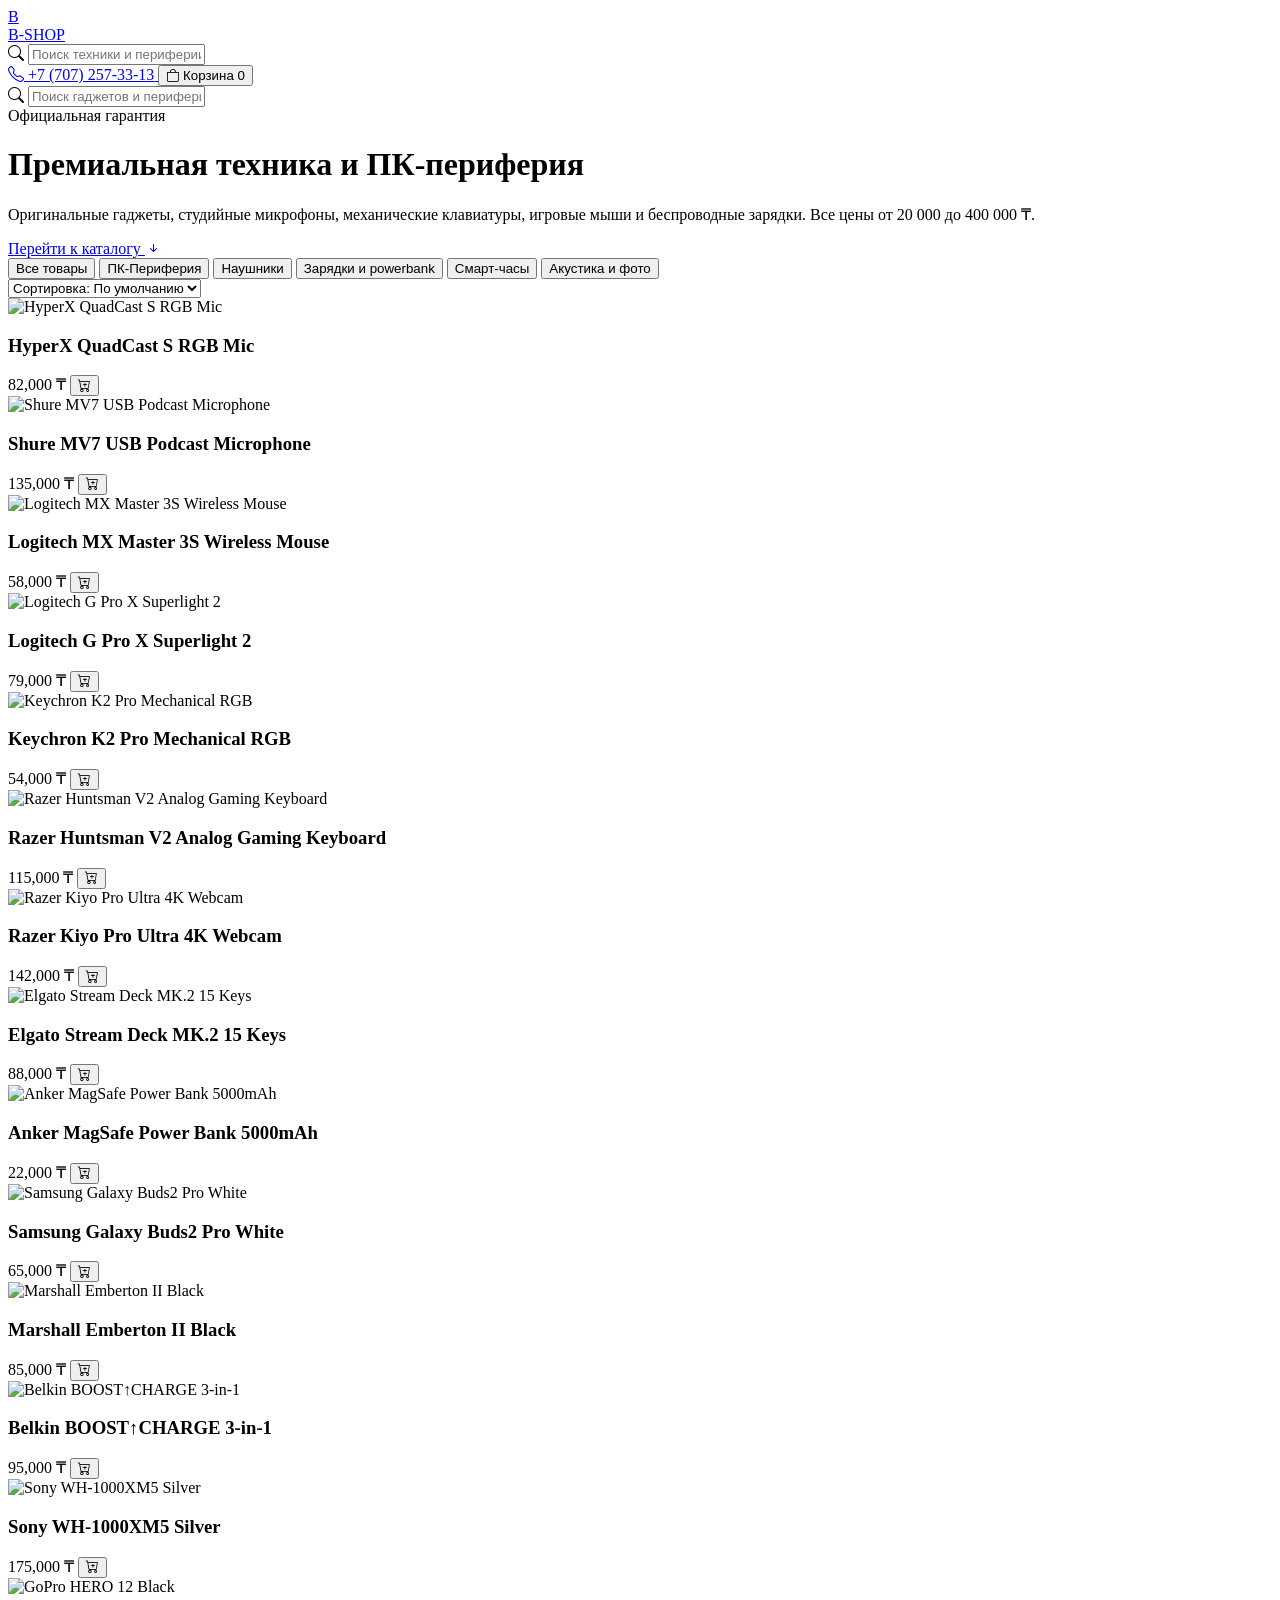
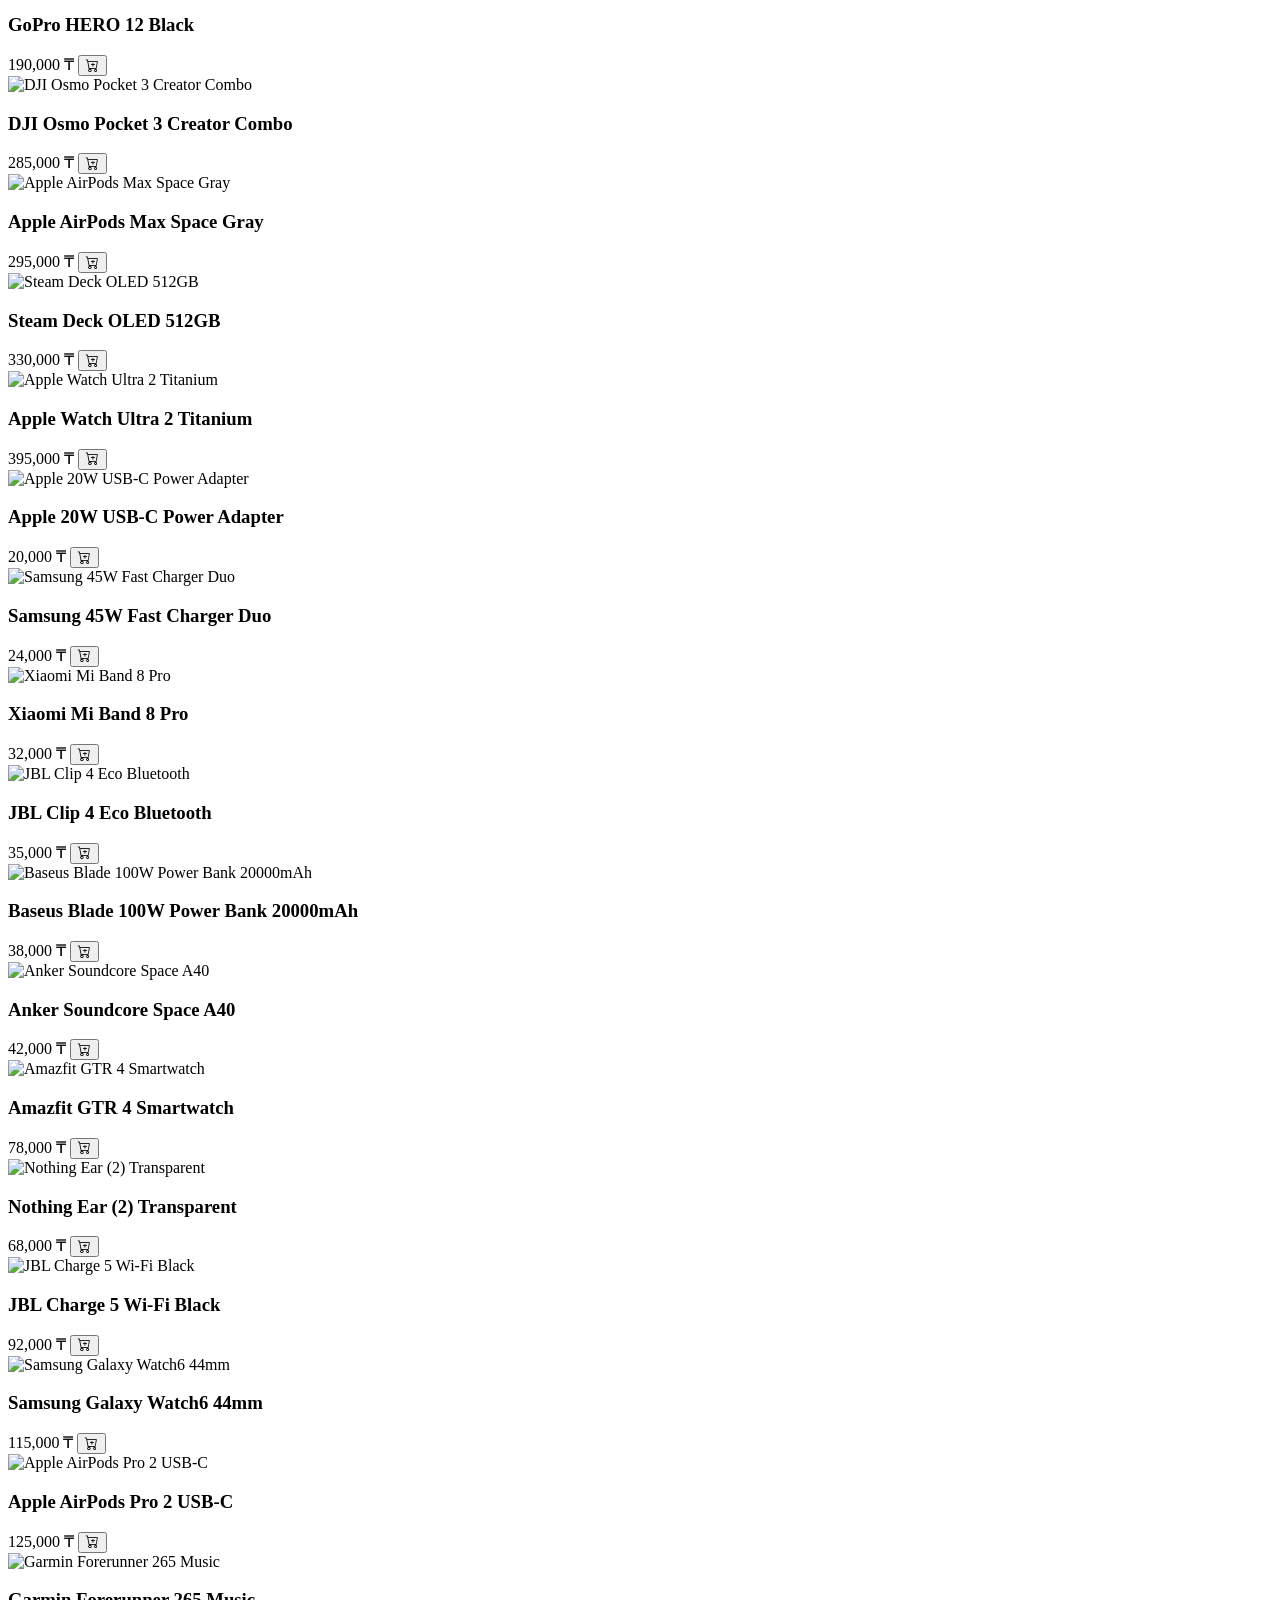
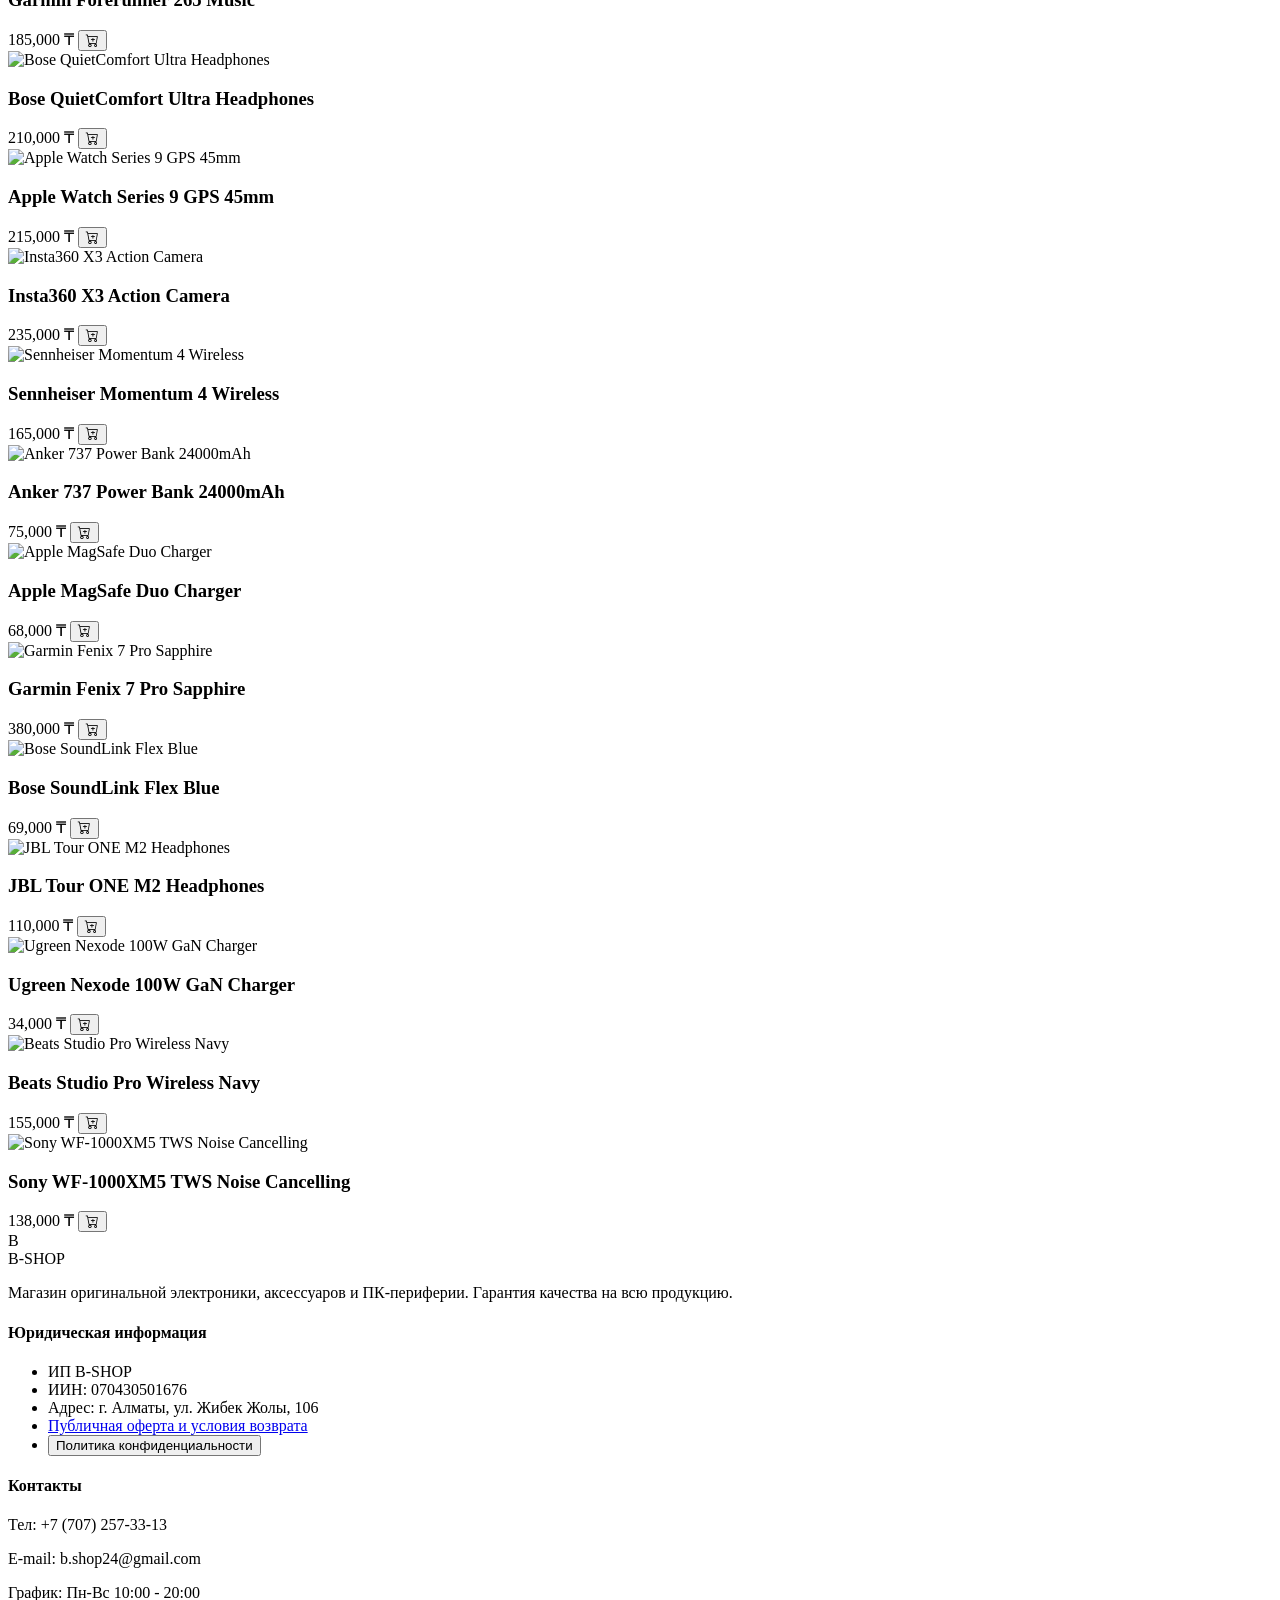
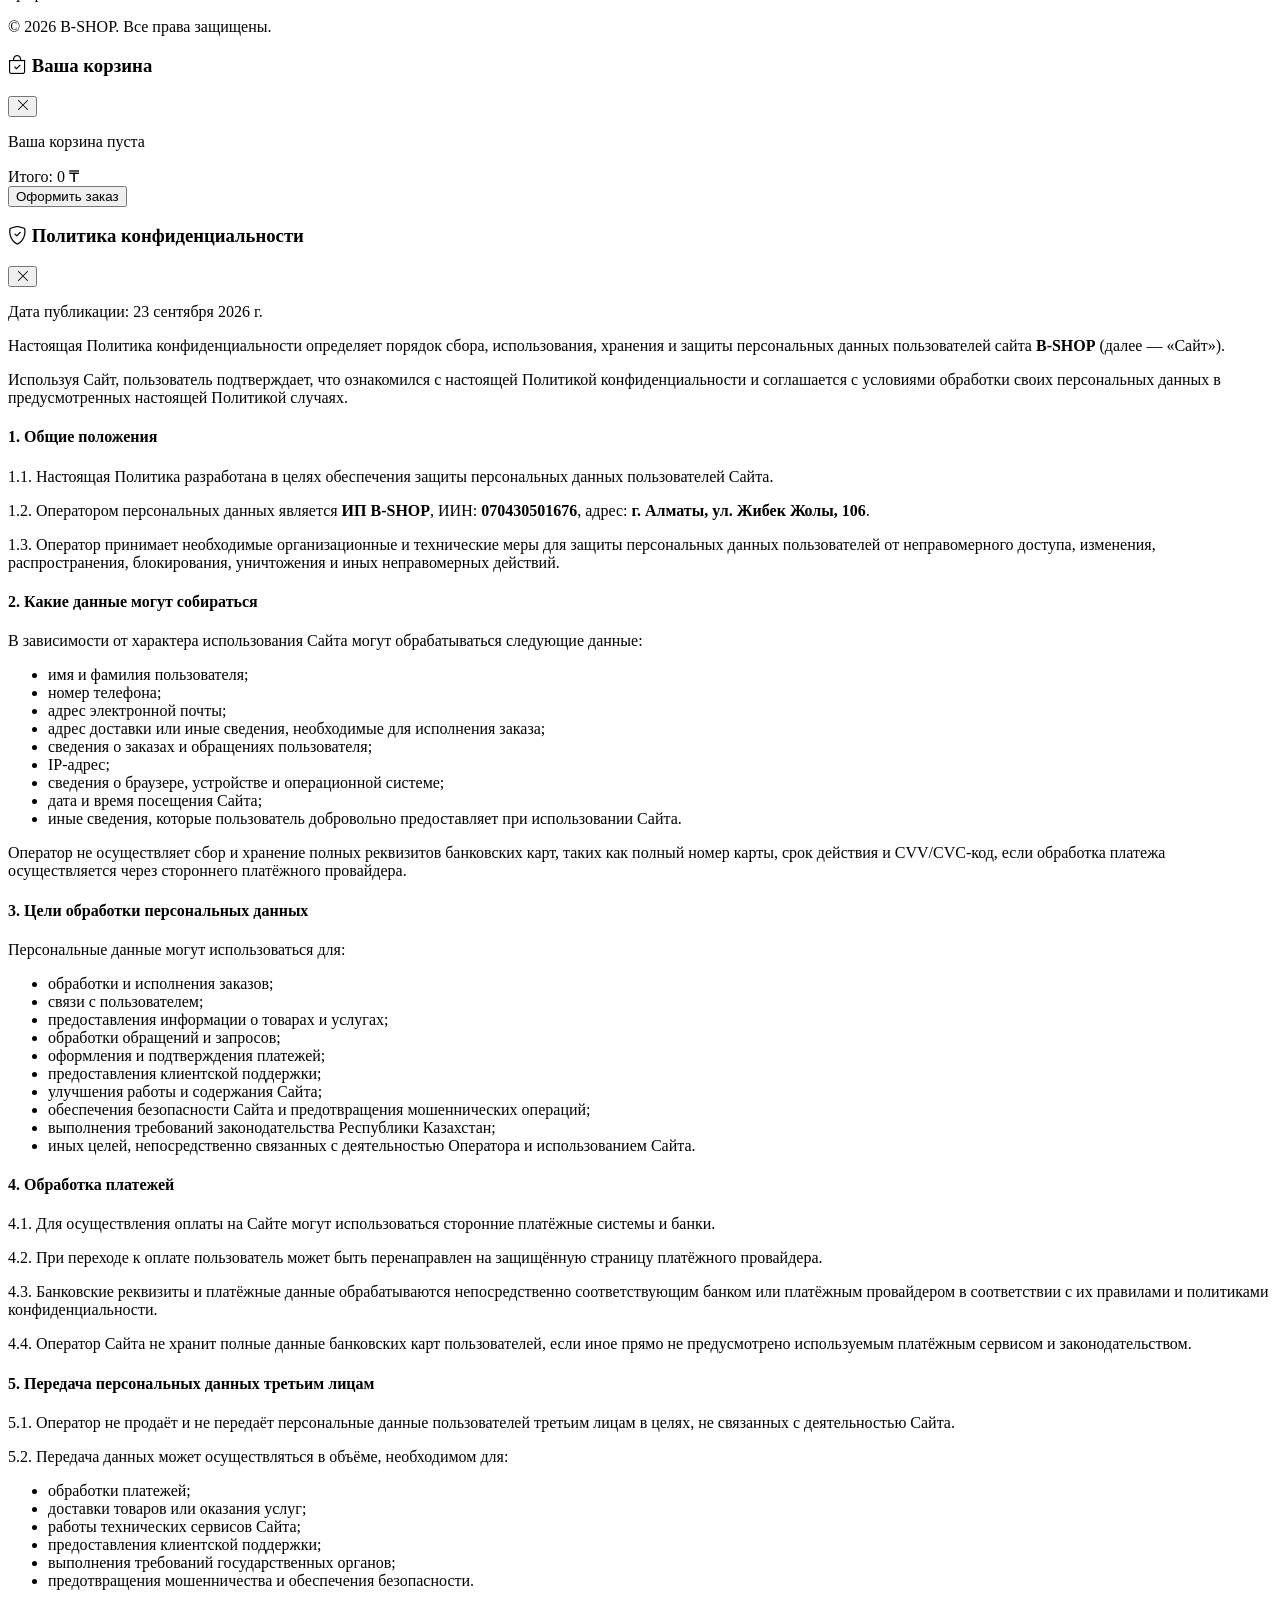
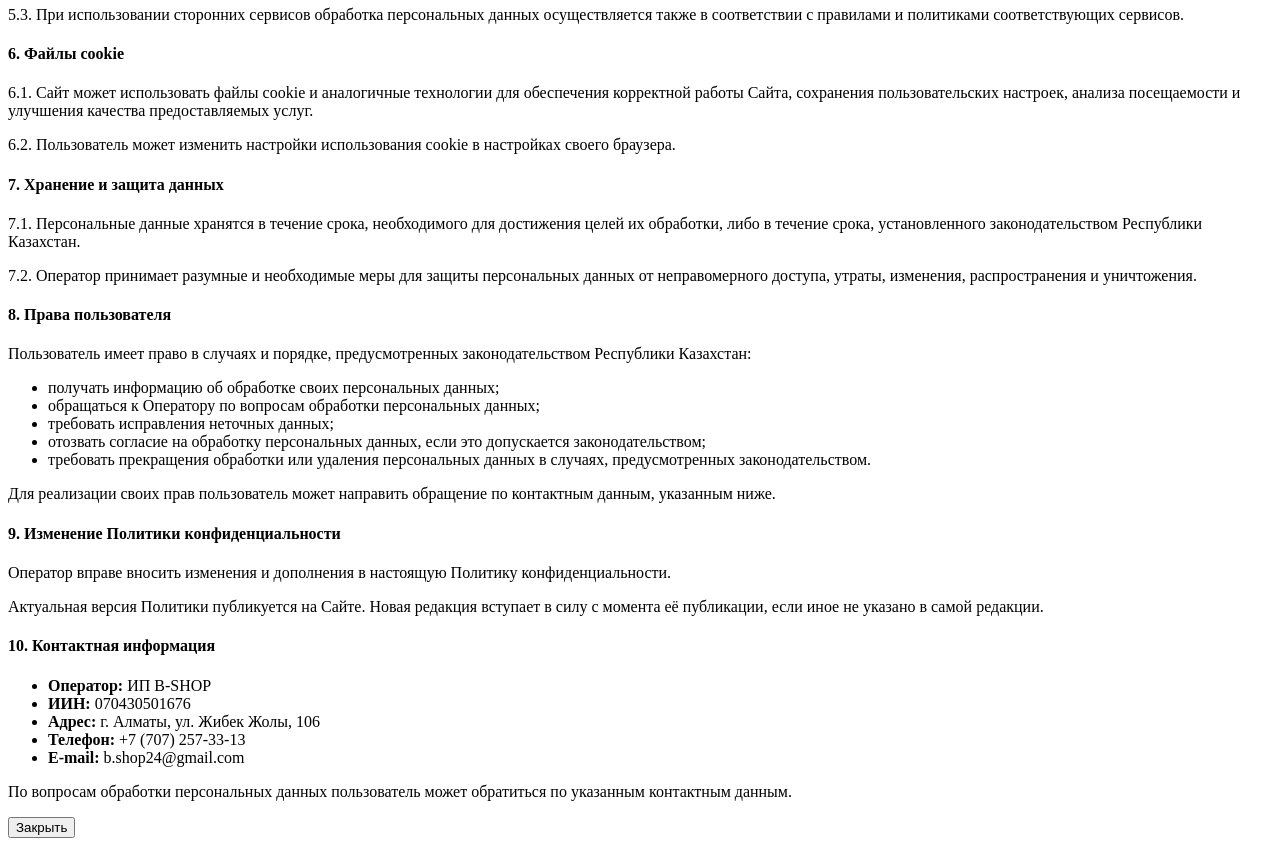
==== commit 9bddcf9f: "Add files via upload" ====
--- a/index.html
+++ b/index.html
@@ -111,9 +111,10 @@
         <h4 class="font-bold text-white mb-3">Юридическая информация</h4>
         <ul class="space-y-2">
           <li>ИП B-SHOP</li>
-          <li>БИН / ИИН: 070430501676</li>
+          <li>ИИН: 070430501676</li>
           <li>Адрес: г. Алматы, ул. Жибек Жолы, 106</li>
           <li><a href="offer.html" class="text-blue-400 hover:underline">Публичная оферта и условия возврата</a></li>
+          <li><button onclick="togglePrivacyModal(true)" class="text-blue-400 hover:underline text-left">Политика конфиденциальности</button></li>
         </ul>
       </div>
 
@@ -157,11 +158,127 @@
     </div>
   </div>
 
+  <!-- МОДАЛЬНОЕ ОКНО ПОЛИТИКИ КОНФИДЕНЦИАЛЬНОСТИ -->
+  <div id="privacyModal" class="fixed inset-0 z-50 bg-slate-900/60 backdrop-blur-sm hidden flex items-center justify-center p-4">
+    <div class="bg-white w-full max-w-3xl max-h-[85vh] rounded-2xl flex flex-col shadow-2xl overflow-hidden">
+      <div class="p-4 sm:p-5 border-b border-slate-100 flex items-center justify-between bg-slate-50">
+        <h3 class="font-black text-slate-900 text-base sm:text-lg flex items-center">
+          <i class="bi bi-shield-check mr-2 text-blue-600"></i> Политика конфиденциальности
+        </h3>
+        <button onclick="togglePrivacyModal(false)" class="text-slate-400 hover:text-slate-600 p-1.5 rounded-lg transition">
+          <i class="bi bi-x-lg text-lg"></i>
+        </button>
+      </div>
+
+      <div class="p-6 overflow-y-auto space-y-4 text-xs sm:text-sm text-slate-600 leading-relaxed">
+        <p class="text-slate-500 font-medium">Дата публикации: 23 сентября 2026 г.</p>
+
+        <p class="font-medium">
+          Настоящая Политика конфиденциальности определяет порядок сбора, использования, хранения и защиты персональных данных пользователей сайта <strong>B-SHOP</strong> (далее — «Сайт»).
+        </p>
+        <p>
+          Используя Сайт, пользователь подтверждает, что ознакомился с настоящей Политикой конфиденциальности и соглашается с условиями обработки своих персональных данных в предусмотренных настоящей Политикой случаях.
+        </p>
+
+        <h4 class="font-bold text-slate-900 text-sm sm:text-base pt-2">1. Общие положения</h4>
+        <p>1.1. Настоящая Политика разработана в целях обеспечения защиты персональных данных пользователей Сайта.</p>
+        <p>1.2. Оператором персональных данных является <strong>ИП B-SHOP</strong>, ИИН: <strong>070430501676</strong>, адрес: <strong>г. Алматы, ул. Жибек Жолы, 106</strong>.</p>
+        <p>1.3. Оператор принимает необходимые организационные и технические меры для защиты персональных данных пользователей от неправомерного доступа, изменения, распространения, блокирования, уничтожения и иных неправомерных действий.</p>
+
+        <h4 class="font-bold text-slate-900 text-sm sm:text-base pt-2">2. Какие данные могут собираться</h4>
+        <p>В зависимости от характера использования Сайта могут обрабатываться следующие данные:</p>
+        <ul class="list-disc pl-5 space-y-1">
+          <li>имя и фамилия пользователя;</li>
+          <li>номер телефона;</li>
+          <li>адрес электронной почты;</li>
+          <li>адрес доставки или иные сведения, необходимые для исполнения заказа;</li>
+          <li>сведения о заказах и обращениях пользователя;</li>
+          <li>IP-адрес;</li>
+          <li>сведения о браузере, устройстве и операционной системе;</li>
+          <li>дата и время посещения Сайта;</li>
+          <li>иные сведения, которые пользователь добровольно предоставляет при использовании Сайта.</li>
+        </ul>
+        <p>Оператор не осуществляет сбор и хранение полных реквизитов банковских карт, таких как полный номер карты, срок действия и CVV/CVC-код, если обработка платежа осуществляется через стороннего платёжного провайдера.</p>
+
+        <h4 class="font-bold text-slate-900 text-sm sm:text-base pt-2">3. Цели обработки персональных данных</h4>
+        <p>Персональные данные могут использоваться для:</p>
+        <ul class="list-disc pl-5 space-y-1">
+          <li>обработки и исполнения заказов;</li>
+          <li>связи с пользователем;</li>
+          <li>предоставления информации о товарах и услугах;</li>
+          <li>обработки обращений и запросов;</li>
+          <li>оформления и подтверждения платежей;</li>
+          <li>предоставления клиентской поддержки;</li>
+          <li>улучшения работы и содержания Сайта;</li>
+          <li>обеспечения безопасности Сайта и предотвращения мошеннических операций;</li>
+          <li>выполнения требований законодательства Республики Казахстан;</li>
+          <li>иных целей, непосредственно связанных с деятельностью Оператора и использованием Сайта.</li>
+        </ul>
+
+        <h4 class="font-bold text-slate-900 text-sm sm:text-base pt-2">4. Обработка платежей</h4>
+        <p>4.1. Для осуществления оплаты на Сайте могут использоваться сторонние платёжные системы и банки.</p>
+        <p>4.2. При переходе к оплате пользователь может быть перенаправлен на защищённую страницу платёжного провайдера.</p>
+        <p>4.3. Банковские реквизиты и платёжные данные обрабатываются непосредственно соответствующим банком или платёжным провайдером в соответствии с их правилами и политиками конфиденциальности.</p>
+        <p>4.4. Оператор Сайта не хранит полные данные банковских карт пользователей, если иное прямо не предусмотрено используемым платёжным сервисом и законодательством.</p>
+
+        <h4 class="font-bold text-slate-900 text-sm sm:text-base pt-2">5. Передача персональных данных третьим лицам</h4>
+        <p>5.1. Оператор не продаёт и не передаёт персональные данные пользователей третьим лицам в целях, не связанных с деятельностью Сайта.</p>
+        <p>5.2. Передача данных может осуществляться в объёме, необходимом для:</p>
+        <ul class="list-disc pl-5 space-y-1">
+          <li>обработки платежей;</li>
+          <li>доставки товаров или оказания услуг;</li>
+          <li>работы технических сервисов Сайта;</li>
+          <li>предоставления клиентской поддержки;</li>
+          <li>выполнения требований государственных органов;</li>
+          <li>предотвращения мошенничества и обеспечения безопасности.</li>
+        </ul>
+        <p>5.3. При использовании сторонних сервисов обработка персональных данных осуществляется также в соответствии с правилами и политиками соответствующих сервисов.</p>
+
+        <h4 class="font-bold text-slate-900 text-sm sm:text-base pt-2">6. Файлы cookie</h4>
+        <p>6.1. Сайт может использовать файлы cookie и аналогичные технологии для обеспечения корректной работы Сайта, сохранения пользовательских настроек, анализа посещаемости и улучшения качества предоставляемых услуг.</p>
+        <p>6.2. Пользователь может изменить настройки использования cookie в настройках своего браузера.</p>
+
+        <h4 class="font-bold text-slate-900 text-sm sm:text-base pt-2">7. Хранение и защита данных</h4>
+        <p>7.1. Персональные данные хранятся в течение срока, необходимого для достижения целей их обработки, либо в течение срока, установленного законодательством Республики Казахстан.</p>
+        <p>7.2. Оператор принимает разумные и необходимые меры для защиты персональных данных от неправомерного доступа, утраты, изменения, распространения и уничтожения.</p>
+
+        <h4 class="font-bold text-slate-900 text-sm sm:text-base pt-2">8. Права пользователя</h4>
+        <p>Пользователь имеет право в случаях и порядке, предусмотренных законодательством Республики Казахстан:</p>
+        <ul class="list-disc pl-5 space-y-1">
+          <li>получать информацию об обработке своих персональных данных;</li>
+          <li>обращаться к Оператору по вопросам обработки персональных данных;</li>
+          <li>требовать исправления неточных данных;</li>
+          <li>отозвать согласие на обработку персональных данных, если это допускается законодательством;</li>
+          <li>требовать прекращения обработки или удаления персональных данных в случаях, предусмотренных законодательством.</li>
+        </ul>
+        <p>Для реализации своих прав пользователь может направить обращение по контактным данным, указанным ниже.</p>
+
+        <h4 class="font-bold text-slate-900 text-sm sm:text-base pt-2">9. Изменение Политики конфиденциальности</h4>
+        <p>Оператор вправе вносить изменения и дополнения в настоящую Политику конфиденциальности.</p>
+        <p>Актуальная версия Политики публикуется на Сайте. Новая редакция вступает в силу с момента её публикации, если иное не указано в самой редакции.</p>
+
+        <h4 class="font-bold text-slate-900 text-sm sm:text-base pt-2">10. Контактная информация</h4>
+        <ul class="space-y-1 font-medium text-slate-700 bg-slate-50 p-4 rounded-xl border border-slate-100">
+          <li><strong>Оператор:</strong> ИП B-SHOP</li>
+          <li><strong>ИИН:</strong> 070430501676</li>
+          <li><strong>Адрес:</strong> г. Алматы, ул. Жибек Жолы, 106</li>
+          <li><strong>Телефон:</strong> +7 (707) 257-33-13</li>
+          <li><strong>E-mail:</strong> b.shop24@gmail.com</li>
+        </ul>
+        <p>По вопросам обработки персональных данных пользователь может обратиться по указанным контактным данным.</p>
+      </div>
+
+      <div class="p-4 border-t border-slate-100 bg-slate-50 flex justify-end">
+        <button onclick="togglePrivacyModal(false)" class="bg-blue-600 hover:bg-blue-700 text-white font-bold px-5 py-2 rounded-xl text-xs transition">
+          Закрыть
+        </button>
+      </div>
+    </div>
+  </div>
+
   <!-- СКРИПТ КАТАЛОГА И КОРЗИНЫ -->
   <script>
-    // МАССИВ ТОВАРОВ ВКЛЮЧАЯ ПК-ПЕРИФЕРИЮ (ЦЕНЫ 20 000 - 400 000 ₸)
     const products = [
-      // --- ПК-ПЕРИФЕРИЯ (Микрофоны, Мыши, Клавиатуры) ---
       { id: 101, name: "HyperX QuadCast S RGB Mic", category: "peripherals", price: 82000, img: "https://avatars.mds.yandex.net/get-mpic/4448948/img_id2562565989144240308.jpeg/orig" },
       { id: 102, name: "Shure MV7 USB Podcast Microphone", category: "peripherals", price: 135000, img: "https://upload.wikimedia.org/wikipedia/commons/9/94/Shure_MV7_microphone.jpg" },
       { id: 103, name: "Logitech MX Master 3S Wireless Mouse", category: "peripherals", price: 58000, img: "https://cdn.amerikanpaketim.com/public/67e/299/af3/67e299af30d17810631855.jpeg" },
@@ -170,8 +287,6 @@
       { id: 106, name: "Razer Huntsman V2 Analog Gaming Keyboard", category: "peripherals", price: 115000, img: "https://www.tremplin-numerique.org/wp-content/uploads/2022/05/Le-meilleur-clavier-de-jeu-de-2022-6147668..jpg" },
       { id: 107, name: "Razer Kiyo Pro Ultra 4K Webcam", category: "peripherals", price: 142000, img: "https://assets3.razerzone.com/WuS0kL-CuYrBCrvTha6EVneSKek=/1199x799/https%3A%2F%2Fmedias-p1.phoenix.razer.com%2Fsys-master-phoenix-images-container%2Fhc6%2Fh2f%2F9466432225310%2F230105-kiyo-pro-ultra-v2-pro-1000x1500-2.jpg" },
       { id: 108, name: "Elgato Stream Deck MK.2 15 Keys", category: "peripherals", price: 88000, img: "https://www.amazona.de/wp-content/uploads/2018/07/stream_deck_device_03.png" },
-
-      // --- ГАДЖЕТЫ И АКСЕССУАРЫ ---
       { id: 1, name: "Anker MagSafe Power Bank 5000mAh", category: "chargers", price: 22000, img: "https://avatars.mds.yandex.net/get-mpic/1865652/2a00000193528fb230e6e5476c85c2cdc620/orig" },
       { id: 2, name: "Samsung Galaxy Buds2 Pro White", category: "headphones", price: 65000, img: "https://platform.theverge.com/wp-content/uploads/sites/2/chorus/uploads/chorus_asset/file/23932914/DSC03286_buds_2_pro.jpg" },
       { id: 3, name: "Marshall Emberton II Black", category: "audio", price: 85000, img: "https://apple-nova.ru/files/Screenshot_3(27).jpg" },
@@ -335,6 +450,12 @@
       else modal.classList.toggle('hidden');
     }
 
+    function togglePrivacyModal(show) {
+      const modal = document.getElementById('privacyModal');
+      if (show) modal.classList.remove('hidden');
+      else modal.classList.add('hidden');
+    }
+
     function checkout() {
       if (cart.length === 0) return alert('Корзина пуста');
       alert('Заказ успешно оформлен! Наш менеджер свяжется с вами.');
@@ -343,7 +464,6 @@
       toggleCartModal(false);
     }
 
-    // Инициализация
     renderProducts();
     updateCart();
   </script>
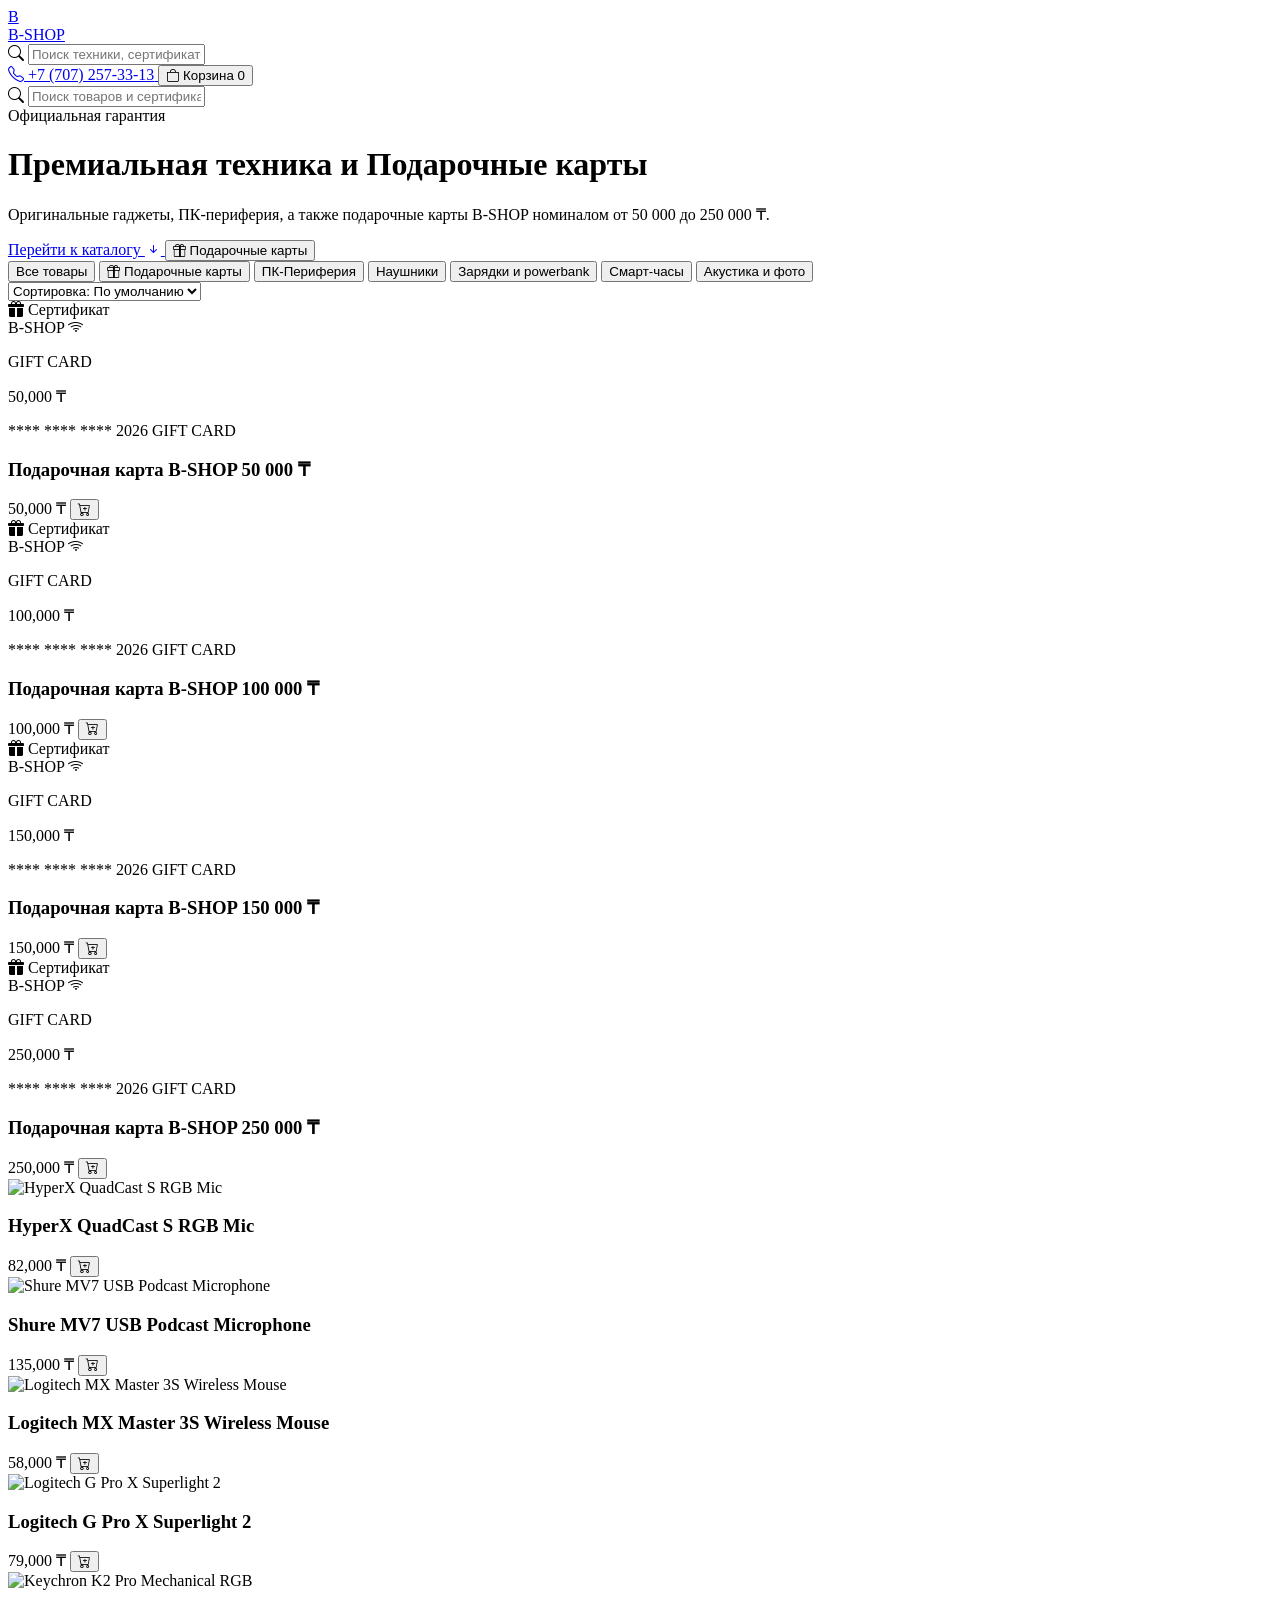
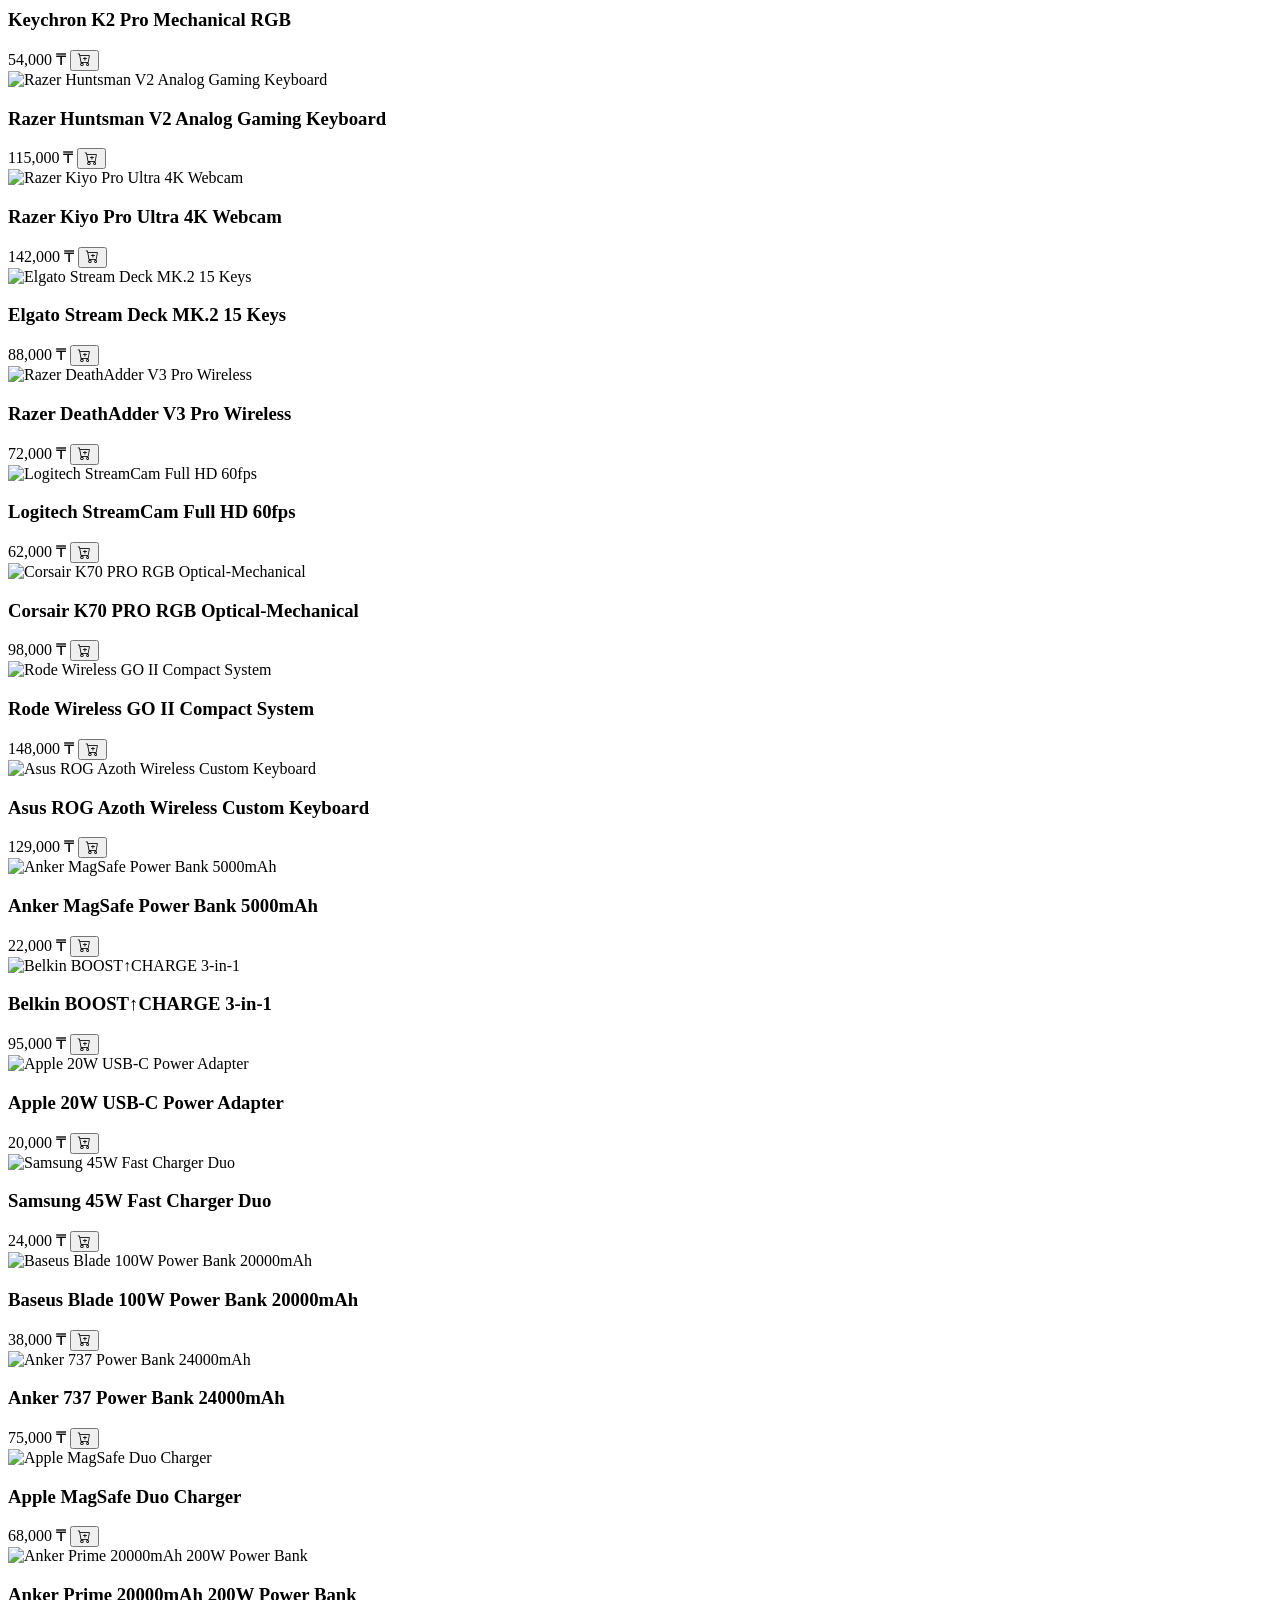
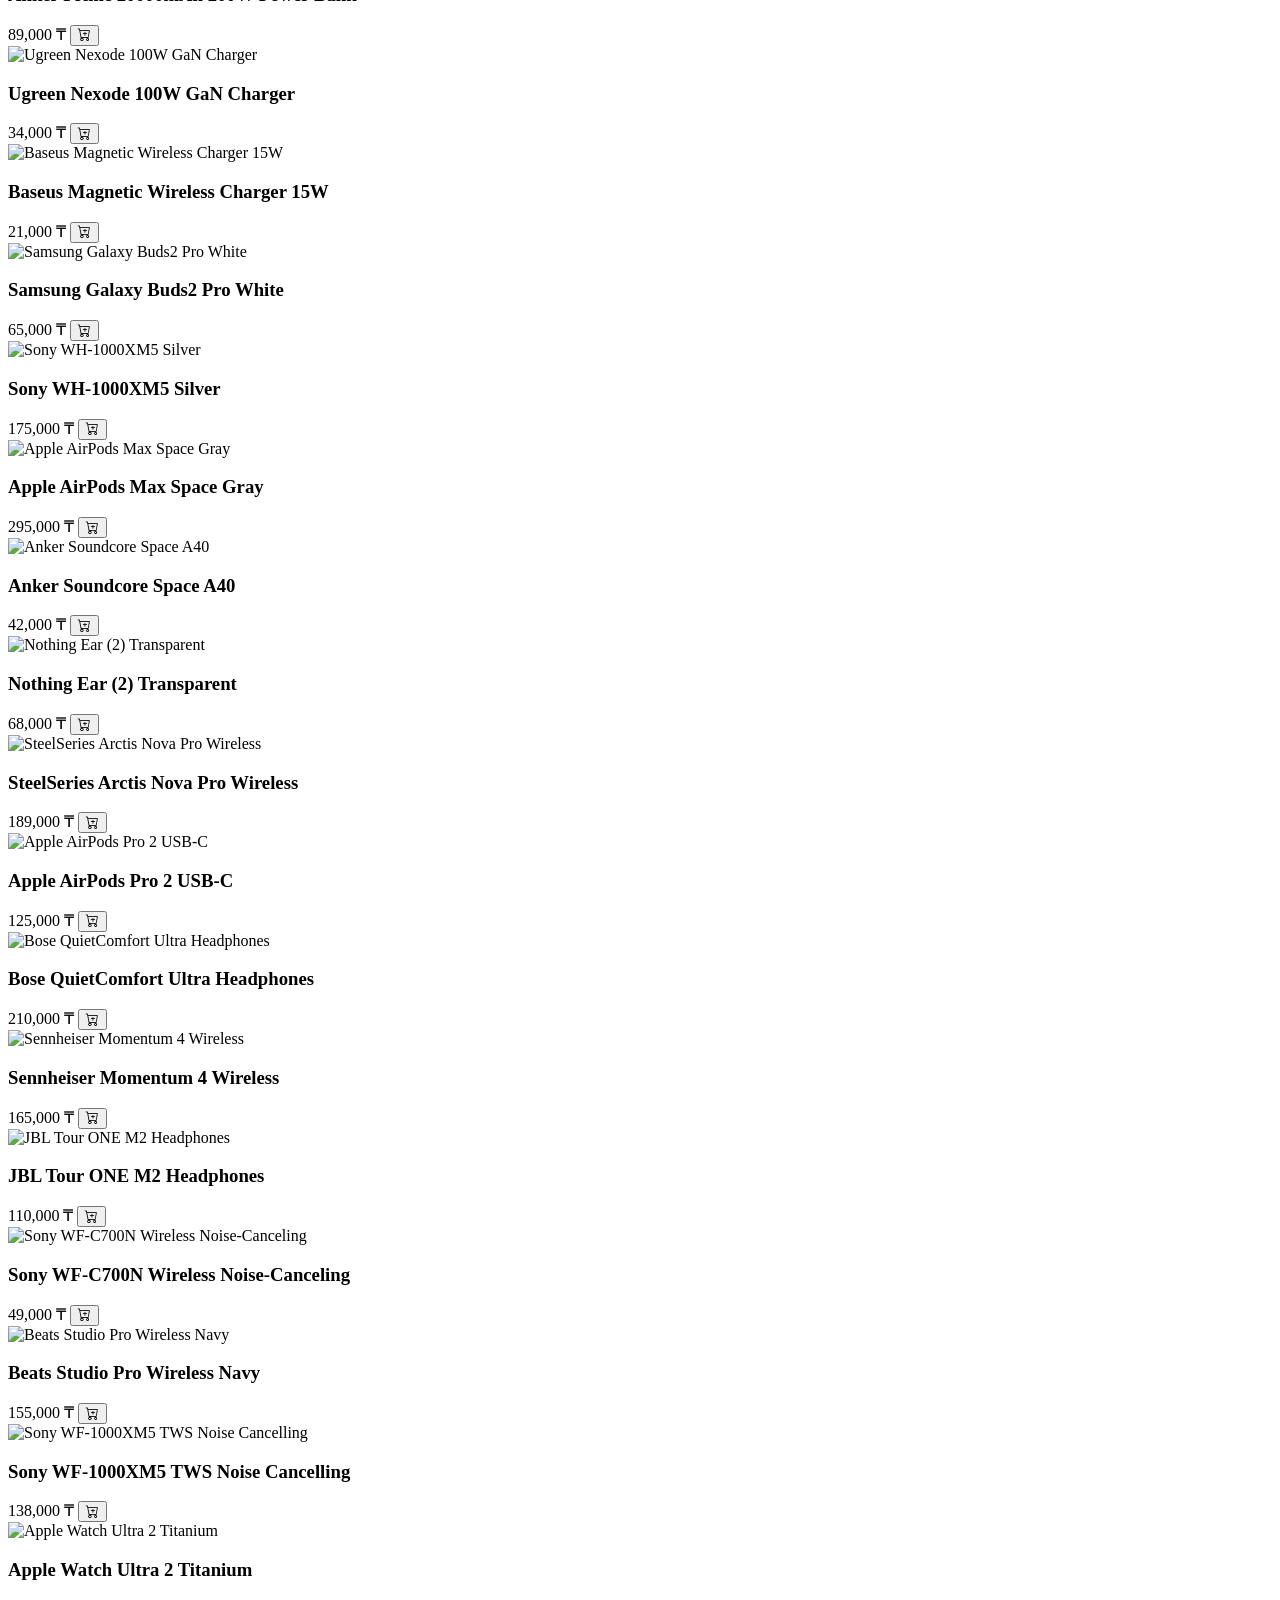
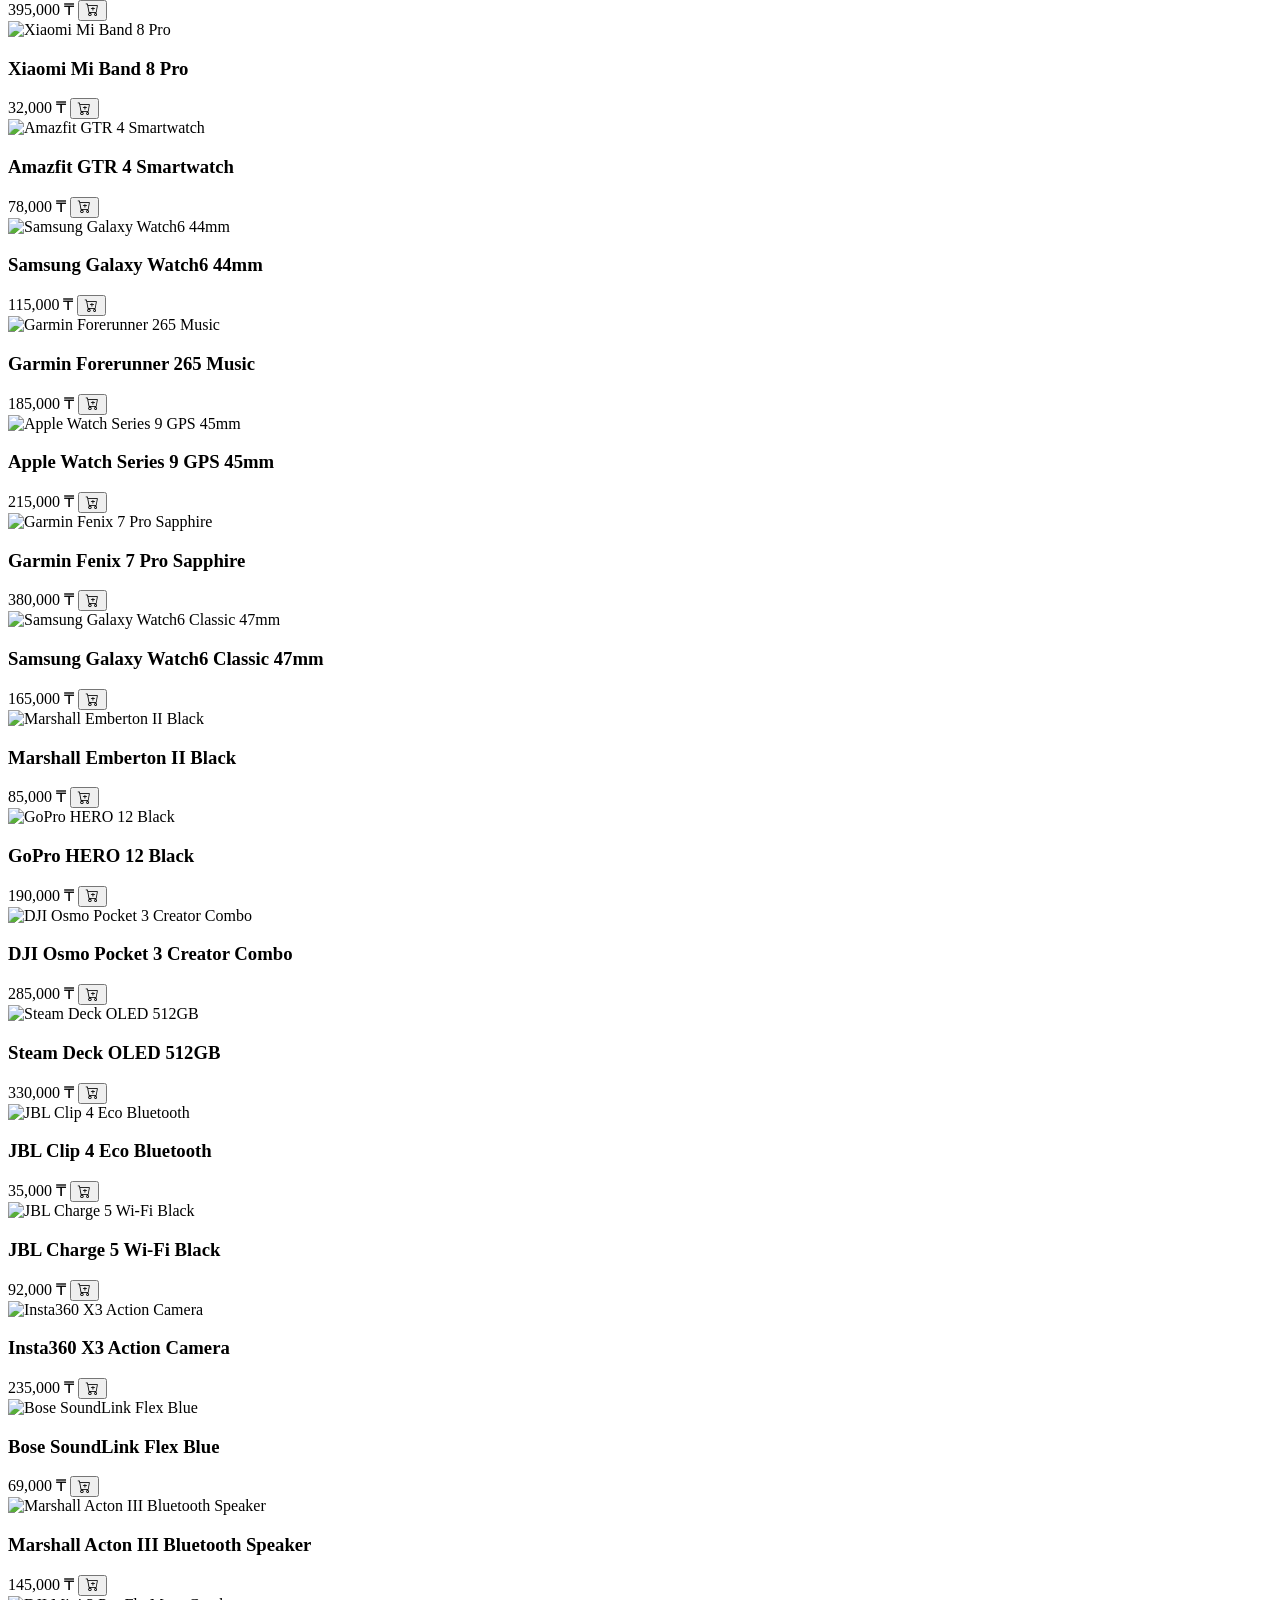
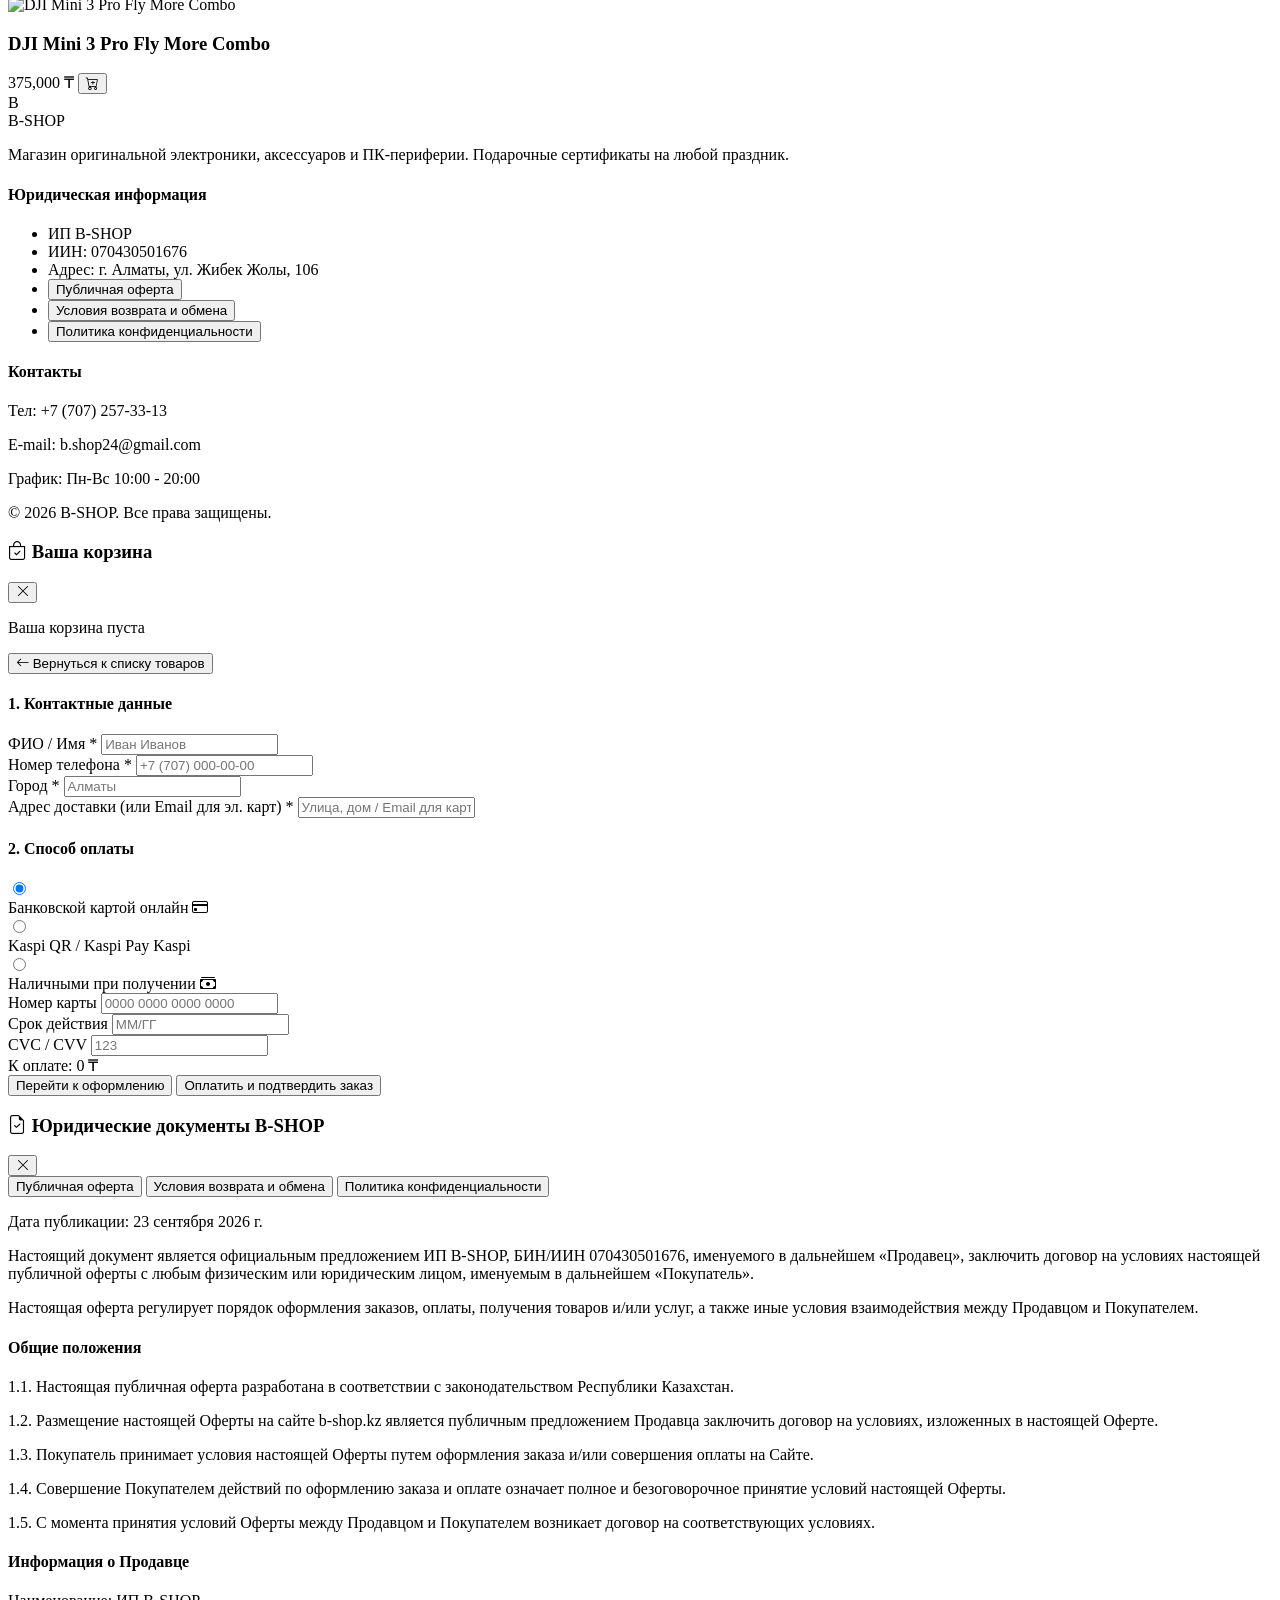
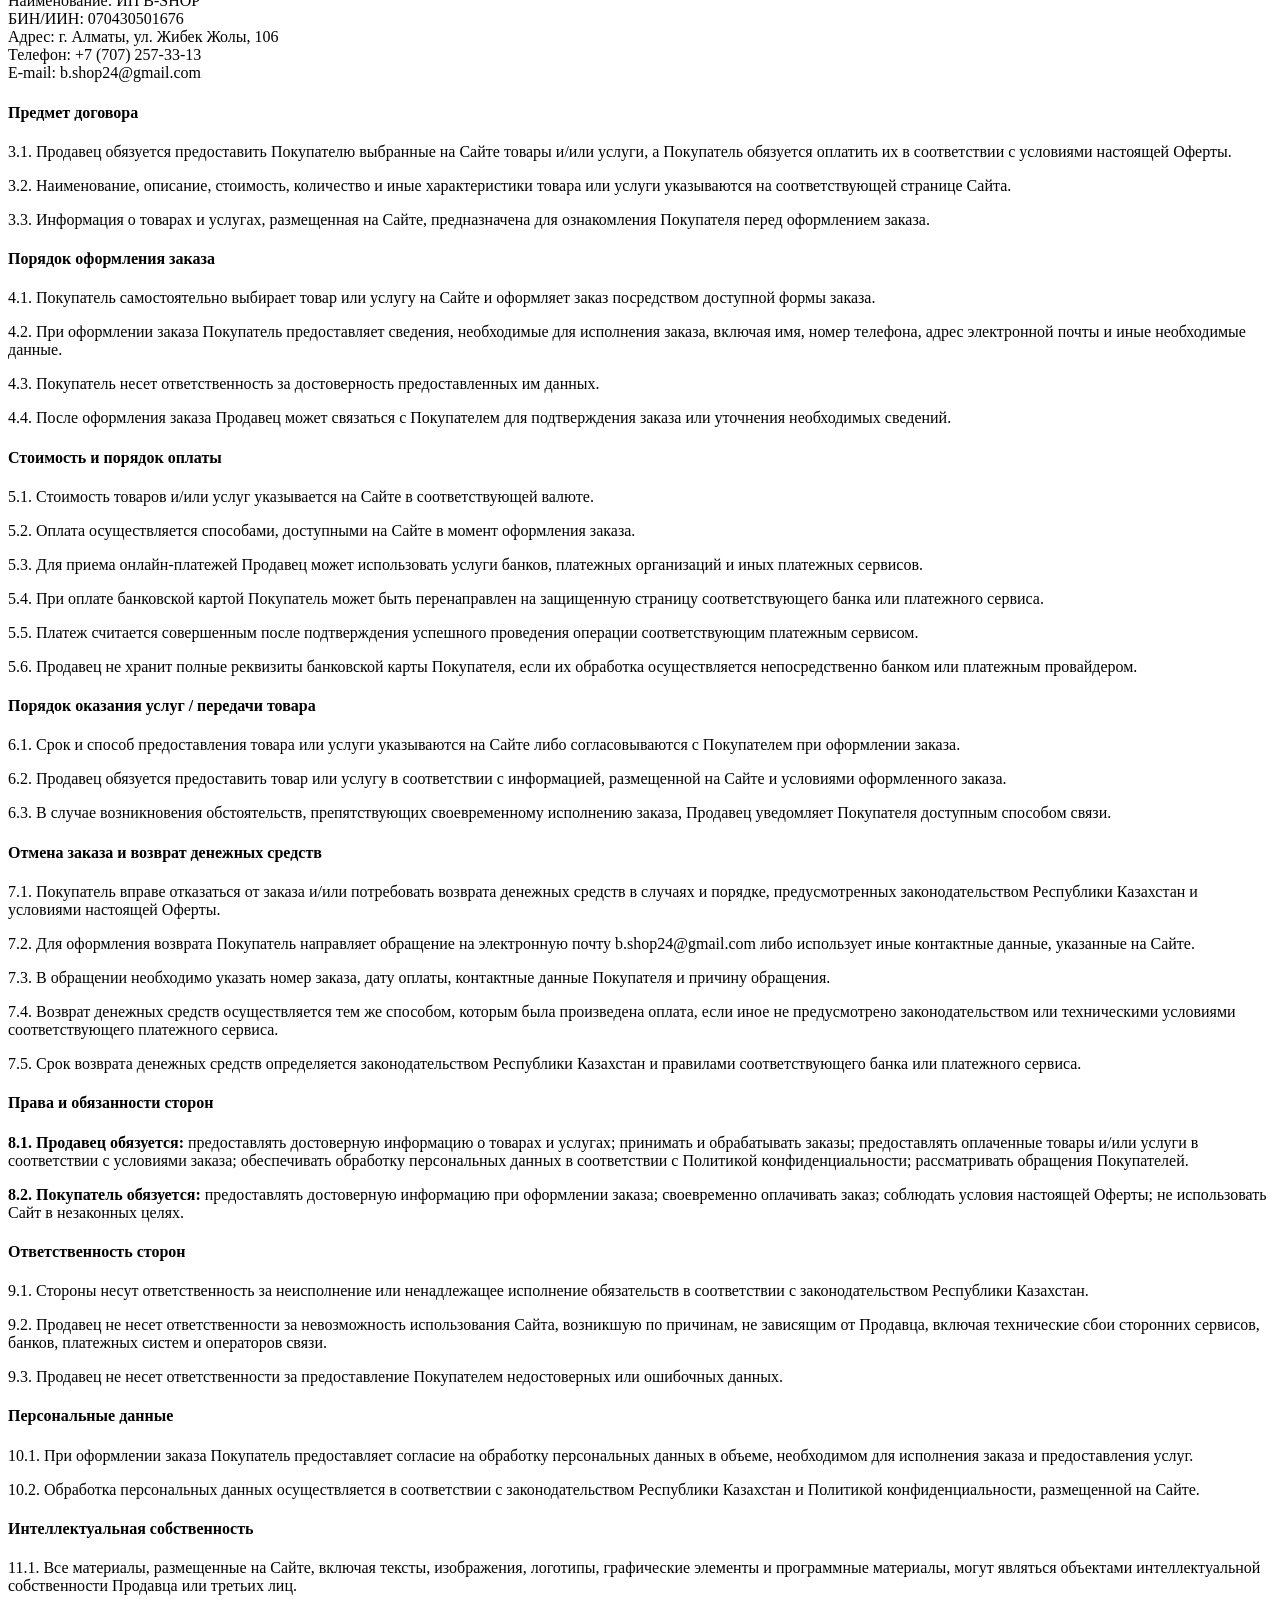
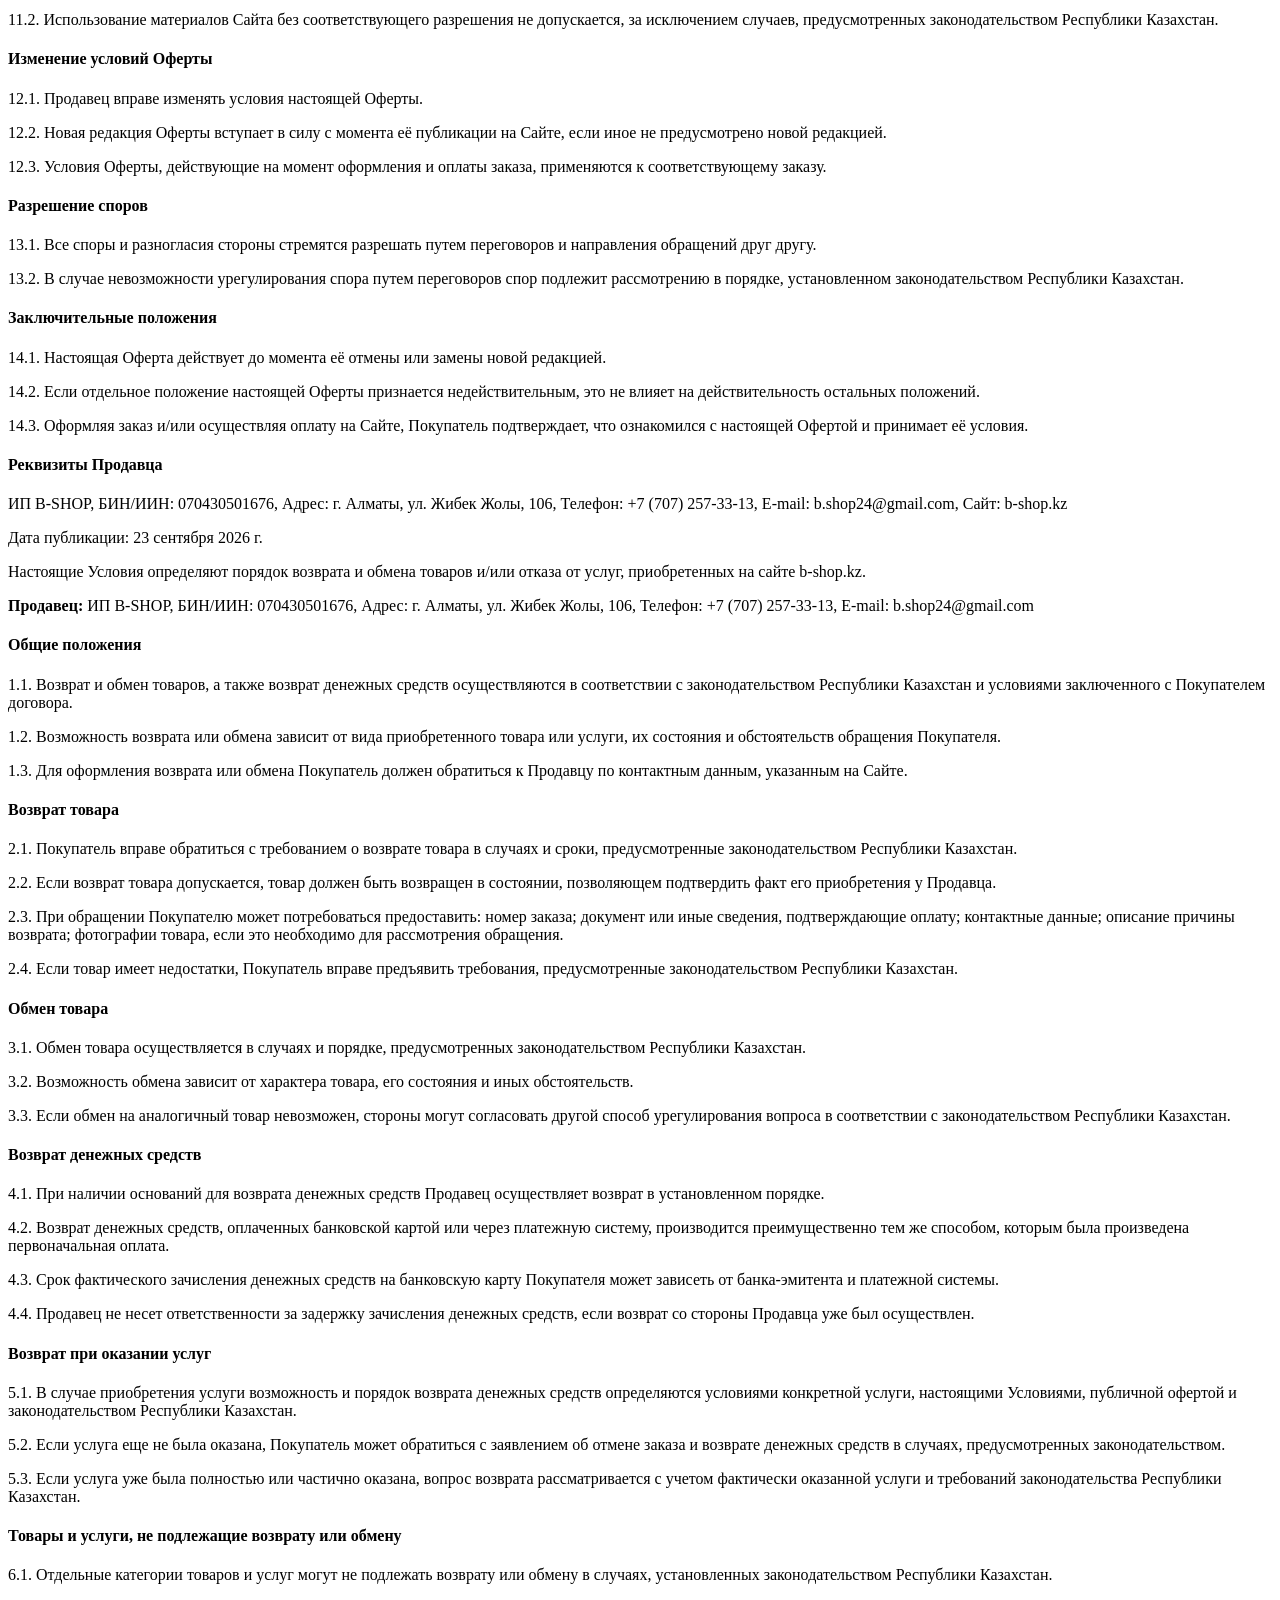
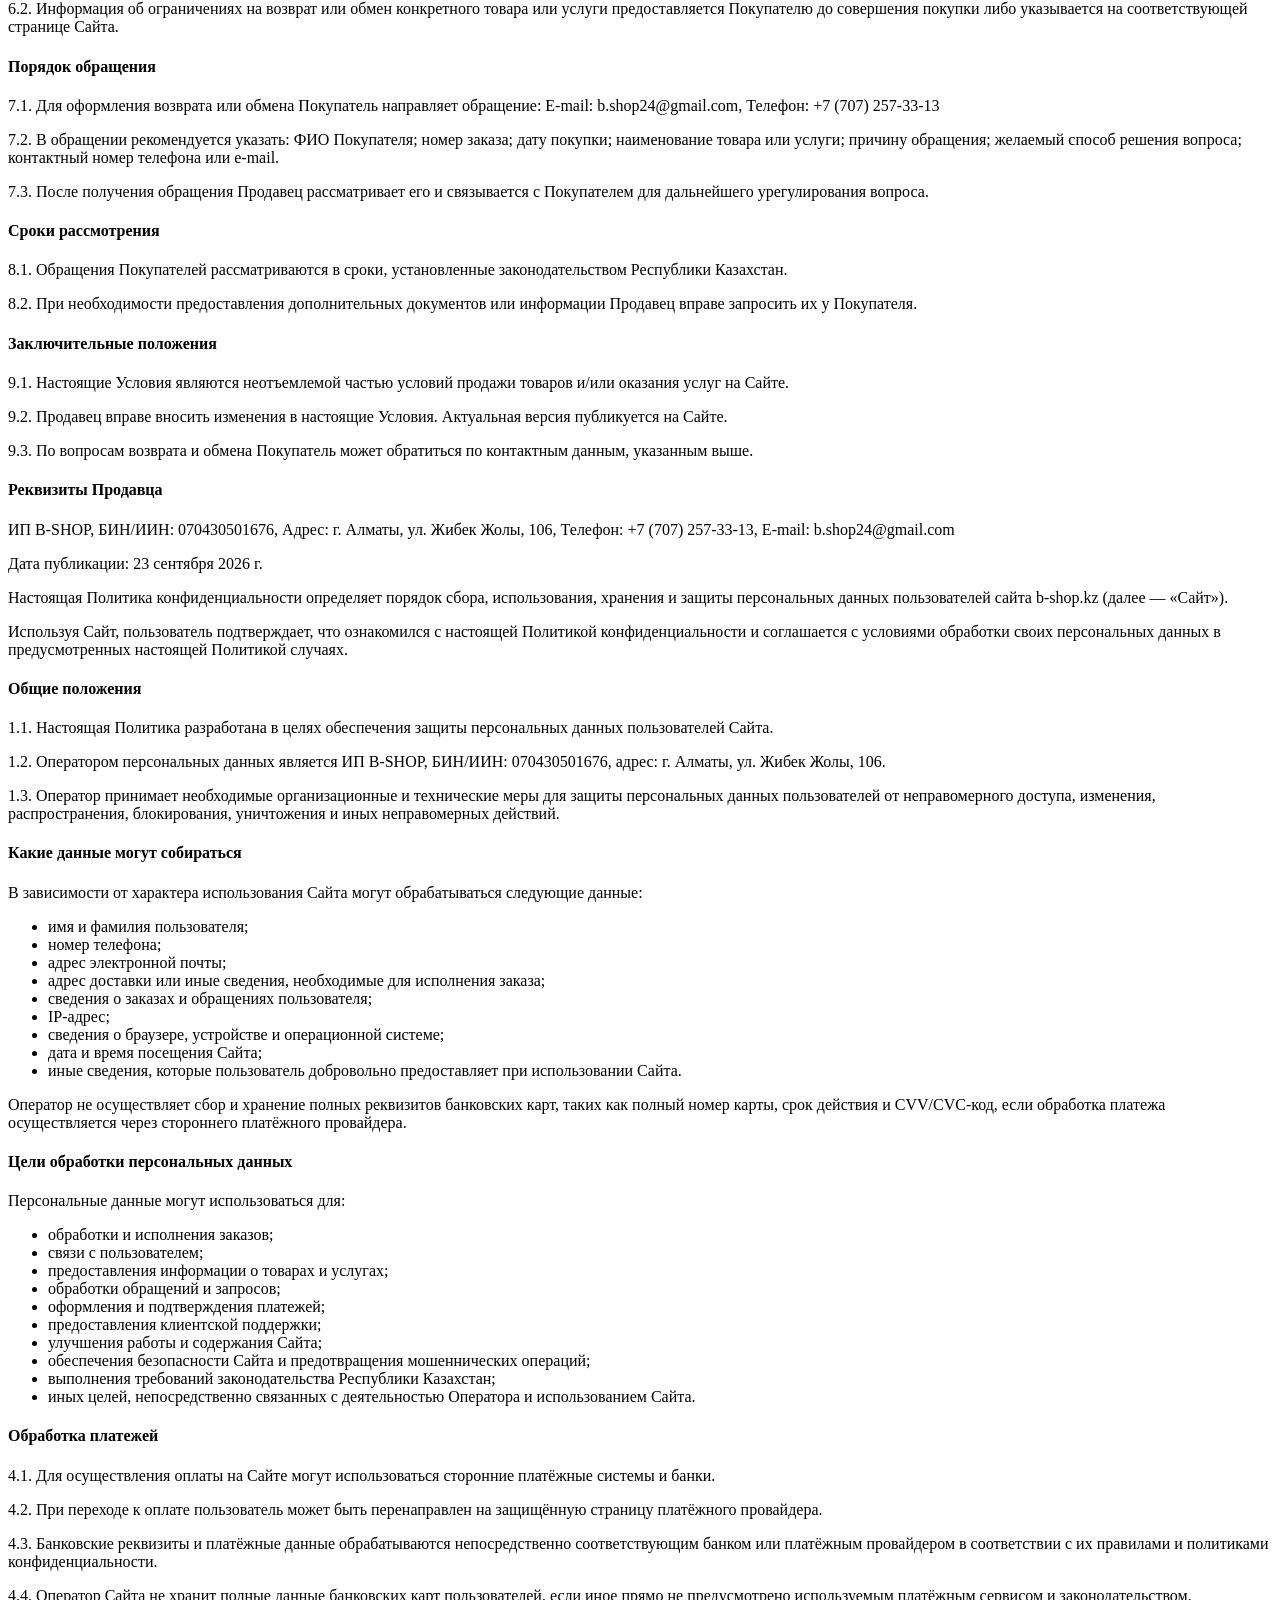
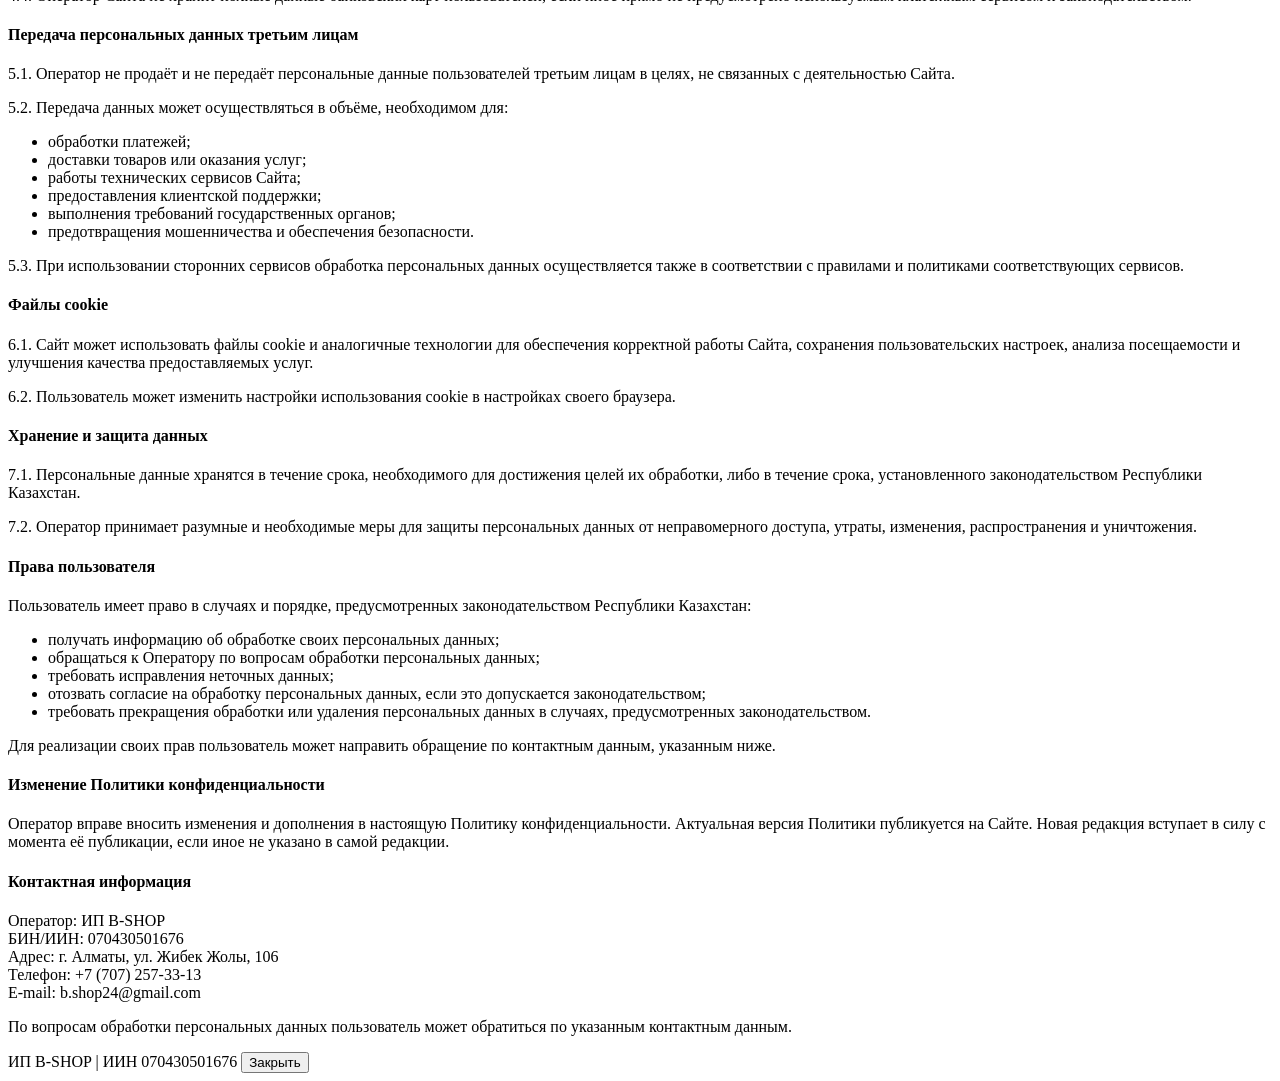
==== commit 290dffb1: "Add files via upload" ====
--- a/index.html
+++ b/index.html
@@ -22,7 +22,7 @@
       <!-- Поиск -->
       <div class="flex-1 max-w-md relative hidden sm:block">
         <i class="bi bi-search absolute left-3.5 top-1/2 -translate-y-1/2 text-slate-400"></i>
-        <input type="text" id="searchInput" oninput="renderProducts()" placeholder="Поиск техники и периферии..." 
+        <input type="text" id="searchInput" oninput="renderProducts()" placeholder="Поиск техники, сертификатов и периферии..." 
                class="w-full bg-slate-100 hover:bg-slate-200/70 focus:bg-white focus:ring-2 focus:ring-blue-500 rounded-xl pl-10 pr-4 py-2 text-xs font-medium border-0 transition outline-none">
       </div>
 
@@ -33,7 +33,7 @@
           <span>+7 (707) 257-33-13</span>
         </a>
 
-        <button onclick="toggleCartModal()" class="relative bg-slate-900 hover:bg-slate-800 text-white px-4 py-2 rounded-xl text-xs font-bold transition flex items-center space-x-2">
+        <button onclick="toggleCartModal(true)" class="relative bg-slate-900 hover:bg-slate-800 text-white px-4 py-2 rounded-xl text-xs font-bold transition flex items-center space-x-2">
           <i class="bi bi-bag"></i>
           <span class="hidden sm:inline">Корзина</span>
           <span id="cartBadge" class="bg-blue-600 text-white rounded-full px-1.5 py-0.5 text-[10px] font-extrabold hidden">0</span>
@@ -45,7 +45,7 @@
     <div class="p-3 border-t border-slate-100 sm:hidden">
       <div class="relative">
         <i class="bi bi-search absolute left-3 top-1/2 -translate-y-1/2 text-slate-400"></i>
-        <input type="text" id="mobileSearchInput" oninput="syncMobileSearch()" placeholder="Поиск гаджетов и периферии..." 
+        <input type="text" id="mobileSearchInput" oninput="syncMobileSearch()" placeholder="Поиск товаров и сертификатов..." 
                class="w-full bg-slate-100 rounded-xl pl-9 pr-4 py-2 text-xs font-medium border-0 outline-none">
       </div>
     </div>
@@ -58,11 +58,16 @@
     <div class="bg-gradient-to-r from-blue-600 via-indigo-600 to-slate-900 text-white rounded-3xl p-6 sm:p-10 mb-8 shadow-xl relative overflow-hidden">
       <div class="relative z-10 max-w-xl">
         <span class="bg-white/20 text-white px-3 py-1 rounded-full text-[10px] font-black uppercase tracking-wider mb-3 inline-block">Официальная гарантия</span>
-        <h1 class="text-2xl sm:text-4xl font-black mb-3 leading-tight">Премиальная техника и ПК-периферия</h1>
-        <p class="text-blue-100 text-xs sm:text-sm mb-6 leading-relaxed">Оригинальные гаджеты, студийные микрофоны, механические клавиатуры, игровые мыши и беспроводные зарядки. Все цены от 20 000 до 400 000 ₸.</p>
-        <a href="#catalog" class="inline-flex items-center bg-white text-slate-900 hover:bg-slate-100 px-5 py-2.5 rounded-xl font-bold text-xs transition shadow-md">
-          Перейти к каталогу <i class="bi bi-arrow-down-short text-lg ml-1"></i>
-        </a>
+        <h1 class="text-2xl sm:text-4xl font-black mb-3 leading-tight">Премиальная техника и Подарочные карты</h1>
+        <p class="text-blue-100 text-xs sm:text-sm mb-6 leading-relaxed">Оригинальные гаджеты, ПК-периферия, а также подарочные карты B-SHOP номиналом от 50 000 до 250 000 ₸.</p>
+        <div class="flex flex-wrap gap-3">
+          <a href="#catalog" class="inline-flex items-center bg-white text-slate-900 hover:bg-slate-100 px-5 py-2.5 rounded-xl font-bold text-xs transition shadow-md">
+            Перейти к каталогу <i class="bi bi-arrow-down-short text-lg ml-1"></i>
+          </a>
+          <button onclick="setCategory('certificates')" class="inline-flex items-center bg-blue-500/30 hover:bg-blue-500/40 text-white border border-white/20 px-5 py-2.5 rounded-xl font-bold text-xs transition backdrop-blur-md">
+            <i class="bi bi-gift mr-1.5"></i> Подарочные карты
+          </button>
+        </div>
       </div>
     </div>
 
@@ -73,6 +78,7 @@
       <div class="flex items-center justify-between flex-wrap gap-3">
         <div class="flex items-center space-x-1.5 overflow-x-auto pb-2 sm:pb-0 scrollbar-none text-xs font-semibold" id="categoryFilter">
           <button onclick="setCategory('all')" class="cat-btn active bg-blue-600 text-white px-3.5 py-1.5 rounded-xl transition shrink-0">Все товары</button>
+          <button onclick="setCategory('certificates')" class="cat-btn bg-white text-slate-600 hover:bg-slate-100 border border-slate-200 px-3.5 py-1.5 rounded-xl transition shrink-0 flex items-center"><i class="bi bi-gift mr-1 text-blue-600"></i> Подарочные карты</button>
           <button onclick="setCategory('peripherals')" class="cat-btn bg-white text-slate-600 hover:bg-slate-100 border border-slate-200 px-3.5 py-1.5 rounded-xl transition shrink-0">ПК-Периферия</button>
           <button onclick="setCategory('headphones')" class="cat-btn bg-white text-slate-600 hover:bg-slate-100 border border-slate-200 px-3.5 py-1.5 rounded-xl transition shrink-0">Наушники</button>
           <button onclick="setCategory('chargers')" class="cat-btn bg-white text-slate-600 hover:bg-slate-100 border border-slate-200 px-3.5 py-1.5 rounded-xl transition shrink-0">Зарядки и powerbank</button>
@@ -104,7 +110,7 @@
           <div class="w-8 h-8 bg-blue-600 rounded-lg flex items-center justify-center text-white font-black text-sm">B</div>
           <span class="font-black text-white text-base">B-SHOP</span>
         </div>
-        <p class="leading-relaxed">Магазин оригинальной электроники, аксессуаров и ПК-периферии. Гарантия качества на всю продукцию.</p>
+        <p class="leading-relaxed">Магазин оригинальной электроники, аксессуаров и ПК-периферии. Подарочные сертификаты на любой праздник.</p>
       </div>
 
       <div>
@@ -113,8 +119,9 @@
           <li>ИП B-SHOP</li>
           <li>ИИН: 070430501676</li>
           <li>Адрес: г. Алматы, ул. Жибек Жолы, 106</li>
-          <li><a href="offer.html" class="text-blue-400 hover:underline">Публичная оферта и условия возврата</a></li>
-          <li><button onclick="togglePrivacyModal(true)" class="text-blue-400 hover:underline text-left">Политика конфиденциальности</button></li>
+          <li><button onclick="openLegalModal('offer')" class="text-blue-400 hover:underline text-left">Публичная оферта</button></li>
+          <li><button onclick="openLegalModal('returns')" class="text-blue-400 hover:underline text-left">Условия возврата и обмена</button></li>
+          <li><button onclick="openLegalModal('privacy')" class="text-blue-400 hover:underline text-left">Политика конфиденциальности</button></li>
         </ul>
       </div>
 
@@ -130,155 +137,387 @@
     </div>
   </footer>
 
-  <!-- МОДАЛЬНОЕ ОКНО КОРЗИНЫ -->
+  <!-- МОДАЛЬНОЕ ОКНО КОРЗИНЫ И ОФОРМЛЕНИЯ ЗАКАЗА -->
   <div id="cartModal" class="fixed inset-0 z-50 bg-slate-900/60 backdrop-blur-sm hidden flex justify-end">
-    <div class="bg-white w-full max-w-md h-full flex flex-col shadow-2xl">
+    <div class="bg-white w-full max-w-lg h-full flex flex-col shadow-2xl">
       <div class="p-4 border-b border-slate-100 flex items-center justify-between">
-        <h3 class="font-black text-slate-900 text-base flex items-center">
+        <h3 id="modalTitle" class="font-black text-slate-900 text-base flex items-center">
           <i class="bi bi-bag-check mr-2 text-blue-600"></i> Ваша корзина
         </h3>
-        <button onclick="toggleCartModal()" class="text-slate-400 hover:text-slate-600 p-1">
+        <button onclick="toggleCartModal(false)" class="text-slate-400 hover:text-slate-600 p-1">
           <i class="bi bi-x-lg text-lg"></i>
         </button>
       </div>
 
-      <div id="cartItems" class="flex-1 overflow-y-auto p-4 space-y-4">
-        <!-- Товары корзины -->
-      </div>
-
+      <!-- ЭКРАН 1: СПИСОК ТОВАРОВ В КОРЗИНЕ -->
+      <div id="cartStep" class="flex-1 overflow-y-auto p-4 space-y-4">
+        <div id="cartItems" class="space-y-4"></div>
+      </div>
+
+      <!-- ЭКРАН 2: МЕНЮ ВВОДА ДАННЫХ И ОПЛАТЫ -->
+      <div id="checkoutStep" class="flex-1 overflow-y-auto p-5 space-y-4 hidden">
+        <button onclick="showCartStep()" class="text-xs font-bold text-blue-600 hover:underline flex items-center mb-2">
+          <i class="bi bi-arrow-left mr-1"></i> Вернуться к списку товаров
+        </button>
+
+        <h4 class="font-bold text-slate-900 text-sm border-b pb-2">1. Контактные данные</h4>
+        <div class="space-y-3">
+          <div>
+            <label class="block text-[11px] font-semibold text-slate-600 mb-1">ФИО / Имя *</label>
+            <input type="text" id="custName" placeholder="Иван Иванов" class="w-full bg-slate-100 border border-slate-200 rounded-xl px-3 py-2 text-xs focus:ring-2 focus:ring-blue-500 outline-none">
+          </div>
+          <div>
+            <label class="block text-[11px] font-semibold text-slate-600 mb-1">Номер телефона *</label>
+            <input type="tel" id="custPhone" placeholder="+7 (707) 000-00-00" class="w-full bg-slate-100 border border-slate-200 rounded-xl px-3 py-2 text-xs focus:ring-2 focus:ring-blue-500 outline-none">
+          </div>
+          <div>
+            <label class="block text-[11px] font-semibold text-slate-600 mb-1">Город *</label>
+            <input type="text" id="custCity" placeholder="Алматы" class="w-full bg-slate-100 border border-slate-200 rounded-xl px-3 py-2 text-xs focus:ring-2 focus:ring-blue-500 outline-none">
+          </div>
+          <div>
+            <label class="block text-[11px] font-semibold text-slate-600 mb-1">Адрес доставки (или Email для эл. карт) *</label>
+            <input type="text" id="custAddress" placeholder="Улица, дом / Email для карт" class="w-full bg-slate-100 border border-slate-200 rounded-xl px-3 py-2 text-xs focus:ring-2 focus:ring-blue-500 outline-none">
+          </div>
+        </div>
+
+        <h4 class="font-bold text-slate-900 text-sm border-b pb-2 pt-2">2. Способ оплаты</h4>
+        <div class="space-y-2 text-xs">
+          <label class="flex items-center space-x-3 p-3 border border-slate-200 rounded-xl cursor-pointer hover:bg-slate-50 transition">
+            <input type="radio" name="payMethod" value="card" checked onchange="toggleCardFields(true)" class="text-blue-600 focus:ring-blue-500">
+            <div class="flex items-center justify-between w-full">
+              <span class="font-semibold text-slate-800">Банковской картой онлайн</span>
+              <i class="bi bi-credit-card text-blue-600 text-base"></i>
+            </div>
+          </label>
+          <label class="flex items-center space-x-3 p-3 border border-slate-200 rounded-xl cursor-pointer hover:bg-slate-50 transition">
+            <input type="radio" name="payMethod" value="kaspi" onchange="toggleCardFields(false)" class="text-blue-600 focus:ring-blue-500">
+            <div class="flex items-center justify-between w-full">
+              <span class="font-semibold text-slate-800">Kaspi QR / Kaspi Pay</span>
+              <span class="bg-red-500 text-white font-bold text-[9px] px-1.5 py-0.5 rounded">Kaspi</span>
+            </div>
+          </label>
+          <label class="flex items-center space-x-3 p-3 border border-slate-200 rounded-xl cursor-pointer hover:bg-slate-50 transition">
+            <input type="radio" name="payMethod" value="cash" onchange="toggleCardFields(false)" class="text-blue-600 focus:ring-blue-500">
+            <div class="flex items-center justify-between w-full">
+              <span class="font-semibold text-slate-800">Наличными при получении</span>
+              <i class="bi bi-cash-stack text-slate-600 text-base"></i>
+            </div>
+          </label>
+        </div>
+
+        <!-- Поля карт при выборе онлайн оплаты -->
+        <div id="cardFields" class="p-3 bg-slate-100 rounded-xl space-y-2 text-xs mt-2">
+          <div>
+            <label class="block text-[10px] font-semibold text-slate-500 mb-1">Номер карты</label>
+            <input type="text" placeholder="0000 0000 0000 0000" maxlength="19" class="w-full bg-white border border-slate-200 rounded-lg px-3 py-1.5 text-xs outline-none">
+          </div>
+          <div class="grid grid-cols-2 gap-2">
+            <div>
+              <label class="block text-[10px] font-semibold text-slate-500 mb-1">Срок действия</label>
+              <input type="text" placeholder="ММ/ГГ" maxlength="5" class="w-full bg-white border border-slate-200 rounded-lg px-3 py-1.5 text-xs outline-none">
+            </div>
+            <div>
+              <label class="block text-[10px] font-semibold text-slate-500 mb-1">CVC / CVV</label>
+              <input type="password" placeholder="123" maxlength="3" class="w-full bg-white border border-slate-200 rounded-lg px-3 py-1.5 text-xs outline-none">
+            </div>
+          </div>
+        </div>
+      </div>
+
+      <!-- ПАНЕЛЬ С ИТОГОМ -->
       <div class="p-4 border-t border-slate-100 bg-slate-50 space-y-3">
         <div class="flex justify-between items-center font-black text-slate-900 text-sm">
-          <span>Итого:</span>
-          <span id="cartTotal" class="text-blue-600">0 ₸</span>
-        </div>
-        <button onclick="checkout()" class="w-full bg-blue-600 hover:bg-blue-700 text-white font-bold py-3 rounded-xl text-xs shadow-md transition">
-          Оформить заказ
+          <span>К оплате:</span>
+          <span id="cartTotal" class="text-blue-600 text-base">0 ₸</span>
+        </div>
+        
+        <button id="cartNextBtn" onclick="goToCheckout()" class="w-full bg-blue-600 hover:bg-blue-700 text-white font-bold py-3 rounded-xl text-xs shadow-md transition">
+          Перейти к оформлению
+        </button>
+
+        <button id="submitOrderBtn" onclick="processOrder()" class="w-full bg-green-600 hover:bg-green-700 text-white font-bold py-3 rounded-xl text-xs shadow-md transition hidden">
+          Оплатить и подтвердить заказ
         </button>
       </div>
     </div>
   </div>
 
-  <!-- МОДАЛЬНОЕ ОКНО ПОЛИТИКИ КОНФИДЕНЦИАЛЬНОСТИ -->
-  <div id="privacyModal" class="fixed inset-0 z-50 bg-slate-900/60 backdrop-blur-sm hidden flex items-center justify-center p-4">
+  <!-- ЕДИНОЕ МОДАЛЬНОЕ ОКНО ДОКУМЕНТОВ С ТАБАМИ -->
+  <div id="legalModal" class="fixed inset-0 z-50 bg-slate-900/60 backdrop-blur-sm hidden flex items-center justify-center p-4">
     <div class="bg-white w-full max-w-3xl max-h-[85vh] rounded-2xl flex flex-col shadow-2xl overflow-hidden">
+      
+      <!-- Шапка модального окна -->
       <div class="p-4 sm:p-5 border-b border-slate-100 flex items-center justify-between bg-slate-50">
         <h3 class="font-black text-slate-900 text-base sm:text-lg flex items-center">
-          <i class="bi bi-shield-check mr-2 text-blue-600"></i> Политика конфиденциальности
+          <i class="bi bi-file-earmark-check mr-2 text-blue-600"></i> Юридические документы B-SHOP
         </h3>
-        <button onclick="togglePrivacyModal(false)" class="text-slate-400 hover:text-slate-600 p-1.5 rounded-lg transition">
+        <button onclick="closeLegalModal()" class="text-slate-400 hover:text-slate-600 p-1.5 rounded-lg transition">
           <i class="bi bi-x-lg text-lg"></i>
         </button>
       </div>
 
-      <div class="p-6 overflow-y-auto space-y-4 text-xs sm:text-sm text-slate-600 leading-relaxed">
-        <p class="text-slate-500 font-medium">Дата публикации: 23 сентября 2026 г.</p>
-
-        <p class="font-medium">
-          Настоящая Политика конфиденциальности определяет порядок сбора, использования, хранения и защиты персональных данных пользователей сайта <strong>B-SHOP</strong> (далее — «Сайт»).
-        </p>
-        <p>
-          Используя Сайт, пользователь подтверждает, что ознакомился с настоящей Политикой конфиденциальности и соглашается с условиями обработки своих персональных данных в предусмотренных настоящей Политикой случаях.
-        </p>
-
-        <h4 class="font-bold text-slate-900 text-sm sm:text-base pt-2">1. Общие положения</h4>
-        <p>1.1. Настоящая Политика разработана в целях обеспечения защиты персональных данных пользователей Сайта.</p>
-        <p>1.2. Оператором персональных данных является <strong>ИП B-SHOP</strong>, ИИН: <strong>070430501676</strong>, адрес: <strong>г. Алматы, ул. Жибек Жолы, 106</strong>.</p>
-        <p>1.3. Оператор принимает необходимые организационные и технические меры для защиты персональных данных пользователей от неправомерного доступа, изменения, распространения, блокирования, уничтожения и иных неправомерных действий.</p>
-
-        <h4 class="font-bold text-slate-900 text-sm sm:text-base pt-2">2. Какие данные могут собираться</h4>
-        <p>В зависимости от характера использования Сайта могут обрабатываться следующие данные:</p>
-        <ul class="list-disc pl-5 space-y-1">
-          <li>имя и фамилия пользователя;</li>
-          <li>номер телефона;</li>
-          <li>адрес электронной почты;</li>
-          <li>адрес доставки или иные сведения, необходимые для исполнения заказа;</li>
-          <li>сведения о заказах и обращениях пользователя;</li>
-          <li>IP-адрес;</li>
-          <li>сведения о браузере, устройстве и операционной системе;</li>
-          <li>дата и время посещения Сайта;</li>
-          <li>иные сведения, которые пользователь добровольно предоставляет при использовании Сайта.</li>
-        </ul>
-        <p>Оператор не осуществляет сбор и хранение полных реквизитов банковских карт, таких как полный номер карты, срок действия и CVV/CVC-код, если обработка платежа осуществляется через стороннего платёжного провайдера.</p>
-
-        <h4 class="font-bold text-slate-900 text-sm sm:text-base pt-2">3. Цели обработки персональных данных</h4>
-        <p>Персональные данные могут использоваться для:</p>
-        <ul class="list-disc pl-5 space-y-1">
-          <li>обработки и исполнения заказов;</li>
-          <li>связи с пользователем;</li>
-          <li>предоставления информации о товарах и услугах;</li>
-          <li>обработки обращений и запросов;</li>
-          <li>оформления и подтверждения платежей;</li>
-          <li>предоставления клиентской поддержки;</li>
-          <li>улучшения работы и содержания Сайта;</li>
-          <li>обеспечения безопасности Сайта и предотвращения мошеннических операций;</li>
-          <li>выполнения требований законодательства Республики Казахстан;</li>
-          <li>иных целей, непосредственно связанных с деятельностью Оператора и использованием Сайта.</li>
-        </ul>
-
-        <h4 class="font-bold text-slate-900 text-sm sm:text-base pt-2">4. Обработка платежей</h4>
-        <p>4.1. Для осуществления оплаты на Сайте могут использоваться сторонние платёжные системы и банки.</p>
-        <p>4.2. При переходе к оплате пользователь может быть перенаправлен на защищённую страницу платёжного провайдера.</p>
-        <p>4.3. Банковские реквизиты и платёжные данные обрабатываются непосредственно соответствующим банком или платёжным провайдером в соответствии с их правилами и политиками конфиденциальности.</p>
-        <p>4.4. Оператор Сайта не хранит полные данные банковских карт пользователей, если иное прямо не предусмотрено используемым платёжным сервисом и законодательством.</p>
-
-        <h4 class="font-bold text-slate-900 text-sm sm:text-base pt-2">5. Передача персональных данных третьим лицам</h4>
-        <p>5.1. Оператор не продаёт и не передаёт персональные данные пользователей третьим лицам в целях, не связанных с деятельностью Сайта.</p>
-        <p>5.2. Передача данных может осуществляться в объёме, необходимом для:</p>
-        <ul class="list-disc pl-5 space-y-1">
-          <li>обработки платежей;</li>
-          <li>доставки товаров или оказания услуг;</li>
-          <li>работы технических сервисов Сайта;</li>
-          <li>предоставления клиентской поддержки;</li>
-          <li>выполнения требований государственных органов;</li>
-          <li>предотвращения мошенничества и обеспечения безопасности.</li>
-        </ul>
-        <p>5.3. При использовании сторонних сервисов обработка персональных данных осуществляется также в соответствии с правилами и политиками соответствующих сервисов.</p>
-
-        <h4 class="font-bold text-slate-900 text-sm sm:text-base pt-2">6. Файлы cookie</h4>
-        <p>6.1. Сайт может использовать файлы cookie и аналогичные технологии для обеспечения корректной работы Сайта, сохранения пользовательских настроек, анализа посещаемости и улучшения качества предоставляемых услуг.</p>
-        <p>6.2. Пользователь может изменить настройки использования cookie в настройках своего браузера.</p>
-
-        <h4 class="font-bold text-slate-900 text-sm sm:text-base pt-2">7. Хранение и защита данных</h4>
-        <p>7.1. Персональные данные хранятся в течение срока, необходимого для достижения целей их обработки, либо в течение срока, установленного законодательством Республики Казахстан.</p>
-        <p>7.2. Оператор принимает разумные и необходимые меры для защиты персональных данных от неправомерного доступа, утраты, изменения, распространения и уничтожения.</p>
-
-        <h4 class="font-bold text-slate-900 text-sm sm:text-base pt-2">8. Права пользователя</h4>
-        <p>Пользователь имеет право в случаях и порядке, предусмотренных законодательством Республики Казахстан:</p>
-        <ul class="list-disc pl-5 space-y-1">
-          <li>получать информацию об обработке своих персональных данных;</li>
-          <li>обращаться к Оператору по вопросам обработки персональных данных;</li>
-          <li>требовать исправления неточных данных;</li>
-          <li>отозвать согласие на обработку персональных данных, если это допускается законодательством;</li>
-          <li>требовать прекращения обработки или удаления персональных данных в случаях, предусмотренных законодательством.</li>
-        </ul>
-        <p>Для реализации своих прав пользователь может направить обращение по контактным данным, указанным ниже.</p>
-
-        <h4 class="font-bold text-slate-900 text-sm sm:text-base pt-2">9. Изменение Политики конфиденциальности</h4>
-        <p>Оператор вправе вносить изменения и дополнения в настоящую Политику конфиденциальности.</p>
-        <p>Актуальная версия Политики публикуется на Сайте. Новая редакция вступает в силу с момента её публикации, если иное не указано в самой редакции.</p>
-
-        <h4 class="font-bold text-slate-900 text-sm sm:text-base pt-2">10. Контактная информация</h4>
-        <ul class="space-y-1 font-medium text-slate-700 bg-slate-50 p-4 rounded-xl border border-slate-100">
-          <li><strong>Оператор:</strong> ИП B-SHOP</li>
-          <li><strong>ИИН:</strong> 070430501676</li>
-          <li><strong>Адрес:</strong> г. Алматы, ул. Жибек Жолы, 106</li>
-          <li><strong>Телефон:</strong> +7 (707) 257-33-13</li>
-          <li><strong>E-mail:</strong> b.shop24@gmail.com</li>
-        </ul>
-        <p>По вопросам обработки персональных данных пользователь может обратиться по указанным контактным данным.</p>
-      </div>
-
-      <div class="p-4 border-t border-slate-100 bg-slate-50 flex justify-end">
-        <button onclick="togglePrivacyModal(false)" class="bg-blue-600 hover:bg-blue-700 text-white font-bold px-5 py-2 rounded-xl text-xs transition">
+      <!-- Вкладки -->
+      <div class="flex border-b border-slate-200 bg-slate-100/70 p-1.5 gap-1 text-xs font-bold">
+        <button id="tabBtn-offer" onclick="switchLegalTab('offer')" class="flex-1 py-2 px-3 rounded-xl transition text-center text-slate-600 hover:text-slate-900">
+          Публичная оферта
+        </button>
+        <button id="tabBtn-returns" onclick="switchLegalTab('returns')" class="flex-1 py-2 px-3 rounded-xl transition text-center text-slate-600 hover:text-slate-900">
+          Условия возврата и обмена
+        </button>
+        <button id="tabBtn-privacy" onclick="switchLegalTab('privacy')" class="flex-1 py-2 px-3 rounded-xl transition text-center text-slate-600 hover:text-slate-900">
+          Политика конфиденциальности
+        </button>
+      </div>
+
+      <!-- Контент модального окна -->
+      <div class="p-6 overflow-y-auto flex-1 space-y-4 text-xs sm:text-sm text-slate-600 leading-relaxed">
+        
+        <!-- ВКЛАДКА 1: ПУБЛИЧНАЯ ОФЕРТА -->
+        <div id="tabContent-offer" class="tab-content space-y-4 hidden">
+          <p class="text-slate-500 font-medium">Дата публикации: 23 сентября 2026 г.</p>
+          <p>Настоящий документ является официальным предложением ИП B-SHOP, БИН/ИИН 070430501676, именуемого в дальнейшем «Продавец», заключить договор на условиях настоящей публичной оферты с любым физическим или юридическим лицом, именуемым в дальнейшем «Покупатель».</p>
+          <p>Настоящая оферта регулирует порядок оформления заказов, оплаты, получения товаров и/или услуг, а также иные условия взаимодействия между Продавцом и Покупателем.</p>
+
+          <h4 class="font-bold text-slate-900 text-sm sm:text-base pt-2">Общие положения</h4>
+          <p>1.1. Настоящая публичная оферта разработана в соответствии с законодательством Республики Казахстан.</p>
+          <p>1.2. Размещение настоящей Оферты на сайте b-shop.kz является публичным предложением Продавца заключить договор на условиях, изложенных в настоящей Оферте.</p>
+          <p>1.3. Покупатель принимает условия настоящей Оферты путем оформления заказа и/или совершения оплаты на Сайте.</p>
+          <p>1.4. Совершение Покупателем действий по оформлению заказа и оплате означает полное и безоговорочное принятие условий настоящей Оферты.</p>
+          <p>1.5. С момента принятия условий Оферты между Продавцом и Покупателем возникает договор на соответствующих условиях.</p>
+
+          <h4 class="font-bold text-slate-900 text-sm sm:text-base pt-2">Информация о Продавце</h4>
+          <p>Наименование: ИП B-SHOP<br>БИН/ИИН: 070430501676<br>Адрес: г. Алматы, ул. Жибек Жолы, 106<br>Телефон: +7 (707) 257-33-13<br>E-mail: b.shop24@gmail.com</p>
+
+          <h4 class="font-bold text-slate-900 text-sm sm:text-base pt-2">Предмет договора</h4>
+          <p>3.1. Продавец обязуется предоставить Покупателю выбранные на Сайте товары и/или услуги, а Покупатель обязуется оплатить их в соответствии с условиями настоящей Оферты.</p>
+          <p>3.2. Наименование, описание, стоимость, количество и иные характеристики товара или услуги указываются на соответствующей странице Сайта.</p>
+          <p>3.3. Информация о товарах и услугах, размещенная на Сайте, предназначена для ознакомления Покупателя перед оформлением заказа.</p>
+
+          <h4 class="font-bold text-slate-900 text-sm sm:text-base pt-2">Порядок оформления заказа</h4>
+          <p>4.1. Покупатель самостоятельно выбирает товар или услугу на Сайте и оформляет заказ посредством доступной формы заказа.</p>
+          <p>4.2. При оформлении заказа Покупатель предоставляет сведения, необходимые для исполнения заказа, включая имя, номер телефона, адрес электронной почты и иные необходимые данные.</p>
+          <p>4.3. Покупатель несет ответственность за достоверность предоставленных им данных.</p>
+          <p>4.4. После оформления заказа Продавец может связаться с Покупателем для подтверждения заказа или уточнения необходимых сведений.</p>
+
+          <h4 class="font-bold text-slate-900 text-sm sm:text-base pt-2">Стоимость и порядок оплаты</h4>
+          <p>5.1. Стоимость товаров и/или услуг указывается на Сайте в соответствующей валюте.</p>
+          <p>5.2. Оплата осуществляется способами, доступными на Сайте в момент оформления заказа.</p>
+          <p>5.3. Для приема онлайн-платежей Продавец может использовать услуги банков, платежных организаций и иных платежных сервисов.</p>
+          <p>5.4. При оплате банковской картой Покупатель может быть перенаправлен на защищенную страницу соответствующего банка или платежного сервиса.</p>
+          <p>5.5. Платеж считается совершенным после подтверждения успешного проведения операции соответствующим платежным сервисом.</p>
+          <p>5.6. Продавец не хранит полные реквизиты банковской карты Покупателя, если их обработка осуществляется непосредственно банком или платежным провайдером.</p>
+
+          <h4 class="font-bold text-slate-900 text-sm sm:text-base pt-2">Порядок оказания услуг / передачи товара</h4>
+          <p>6.1. Срок и способ предоставления товара или услуги указываются на Сайте либо согласовываются с Покупателем при оформлении заказа.</p>
+          <p>6.2. Продавец обязуется предоставить товар или услугу в соответствии с информацией, размещенной на Сайте и условиями оформленного заказа.</p>
+          <p>6.3. В случае возникновения обстоятельств, препятствующих своевременному исполнению заказа, Продавец уведомляет Покупателя доступным способом связи.</p>
+
+          <h4 class="font-bold text-slate-900 text-sm sm:text-base pt-2">Отмена заказа и возврат денежных средств</h4>
+          <p>7.1. Покупатель вправе отказаться от заказа и/или потребовать возврата денежных средств в случаях и порядке, предусмотренных законодательством Республики Казахстан и условиями настоящей Оферты.</p>
+          <p>7.2. Для оформления возврата Покупатель направляет обращение на электронную почту b.shop24@gmail.com либо использует иные контактные данные, указанные на Сайте.</p>
+          <p>7.3. В обращении необходимо указать номер заказа, дату оплаты, контактные данные Покупателя и причину обращения.</p>
+          <p>7.4. Возврат денежных средств осуществляется тем же способом, которым была произведена оплата, если иное не предусмотрено законодательством или техническими условиями соответствующего платежного сервиса.</p>
+          <p>7.5. Срок возврата денежных средств определяется законодательством Республики Казахстан и правилами соответствующего банка или платежного сервиса.</p>
+
+          <h4 class="font-bold text-slate-900 text-sm sm:text-base pt-2">Права и обязанности сторон</h4>
+          <p><strong>8.1. Продавец обязуется:</strong> предоставлять достоверную информацию о товарах и услугах; принимать и обрабатывать заказы; предоставлять оплаченные товары и/или услуги в соответствии с условиями заказа; обеспечивать обработку персональных данных в соответствии с Политикой конфиденциальности; рассматривать обращения Покупателей.</p>
+          <p><strong>8.2. Покупатель обязуется:</strong> предоставлять достоверную информацию при оформлении заказа; своевременно оплачивать заказ; соблюдать условия настоящей Оферты; не использовать Сайт в незаконных целях.</p>
+
+          <h4 class="font-bold text-slate-900 text-sm sm:text-base pt-2">Ответственность сторон</h4>
+          <p>9.1. Стороны несут ответственность за неисполнение или ненадлежащее исполнение обязательств в соответствии с законодательством Республики Казахстан.</p>
+          <p>9.2. Продавец не несет ответственности за невозможность использования Сайта, возникшую по причинам, не зависящим от Продавца, включая технические сбои сторонних сервисов, банков, платежных систем и операторов связи.</p>
+          <p>9.3. Продавец не несет ответственности за предоставление Покупателем недостоверных или ошибочных данных.</p>
+
+          <h4 class="font-bold text-slate-900 text-sm sm:text-base pt-2">Персональные данные</h4>
+          <p>10.1. При оформлении заказа Покупатель предоставляет согласие на обработку персональных данных в объеме, необходимом для исполнения заказа и предоставления услуг.</p>
+          <p>10.2. Обработка персональных данных осуществляется в соответствии с законодательством Республики Казахстан и Политикой конфиденциальности, размещенной на Сайте.</p>
+
+          <h4 class="font-bold text-slate-900 text-sm sm:text-base pt-2">Интеллектуальная собственность</h4>
+          <p>11.1. Все материалы, размещенные на Сайте, включая тексты, изображения, логотипы, графические элементы и программные материалы, могут являться объектами интеллектуальной собственности Продавца или третьих лиц.</p>
+          <p>11.2. Использование материалов Сайта без соответствующего разрешения не допускается, за исключением случаев, предусмотренных законодательством Республики Казахстан.</p>
+
+          <h4 class="font-bold text-slate-900 text-sm sm:text-base pt-2">Изменение условий Оферты</h4>
+          <p>12.1. Продавец вправе изменять условия настоящей Оферты.</p>
+          <p>12.2. Новая редакция Оферты вступает в силу с момента её публикации на Сайте, если иное не предусмотрено новой редакцией.</p>
+          <p>12.3. Условия Оферты, действующие на момент оформления и оплаты заказа, применяются к соответствующему заказу.</p>
+
+          <h4 class="font-bold text-slate-900 text-sm sm:text-base pt-2">Разрешение споров</h4>
+          <p>13.1. Все споры и разногласия стороны стремятся разрешать путем переговоров и направления обращений друг другу.</p>
+          <p>13.2. В случае невозможности урегулирования спора путем переговоров спор подлежит рассмотрению в порядке, установленном законодательством Республики Казахстан.</p>
+
+          <h4 class="font-bold text-slate-900 text-sm sm:text-base pt-2">Заключительные положения</h4>
+          <p>14.1. Настоящая Оферта действует до момента её отмены или замены новой редакцией.</p>
+          <p>14.2. Если отдельное положение настоящей Оферты признается недействительным, это не влияет на действительность остальных положений.</p>
+          <p>14.3. Оформляя заказ и/или осуществляя оплату на Сайте, Покупатель подтверждает, что ознакомился с настоящей Офертой и принимает её условия.</p>
+
+          <h4 class="font-bold text-slate-900 text-sm sm:text-base pt-2">Реквизиты Продавца</h4>
+          <p>ИП B-SHOP, БИН/ИИН: 070430501676, Адрес: г. Алматы, ул. Жибек Жолы, 106, Телефон: +7 (707) 257-33-13, E-mail: b.shop24@gmail.com, Сайт: b-shop.kz</p>
+        </div>
+
+        <!-- ВКЛАДКА 2: УСЛОВИЯ ВОЗВРАТА И ОБМЕНА -->
+        <div id="tabContent-returns" class="tab-content space-y-4 hidden">
+          <p class="text-slate-500 font-medium">Дата публикации: 23 сентября 2026 г.</p>
+          <p>Настоящие Условия определяют порядок возврата и обмена товаров и/или отказа от услуг, приобретенных на сайте b-shop.kz.</p>
+          <p><strong>Продавец:</strong> ИП B-SHOP, БИН/ИИН: 070430501676, Адрес: г. Алматы, ул. Жибек Жолы, 106, Телефон: +7 (707) 257-33-13, E-mail: b.shop24@gmail.com</p>
+
+          <h4 class="font-bold text-slate-900 text-sm sm:text-base pt-2">Общие положения</h4>
+          <p>1.1. Возврат и обмен товаров, а также возврат денежных средств осуществляются в соответствии с законодательством Республики Казахстан и условиями заключенного с Покупателем договора.</p>
+          <p>1.2. Возможность возврата или обмена зависит от вида приобретенного товара или услуги, их состояния и обстоятельств обращения Покупателя.</p>
+          <p>1.3. Для оформления возврата или обмена Покупатель должен обратиться к Продавцу по контактным данным, указанным на Сайте.</p>
+
+          <h4 class="font-bold text-slate-900 text-sm sm:text-base pt-2">Возврат товара</h4>
+          <p>2.1. Покупатель вправе обратиться с требованием о возврате товара в случаях и сроки, предусмотренные законодательством Республики Казахстан.</p>
+          <p>2.2. Если возврат товара допускается, товар должен быть возвращен в состоянии, позволяющем подтвердить факт его приобретения у Продавца.</p>
+          <p>2.3. При обращении Покупателю может потребоваться предоставить: номер заказа; документ или иные сведения, подтверждающие оплату; контактные данные; описание причины возврата; фотографии товара, если это необходимо для рассмотрения обращения.</p>
+          <p>2.4. Если товар имеет недостатки, Покупатель вправе предъявить требования, предусмотренные законодательством Республики Казахстан.</p>
+
+          <h4 class="font-bold text-slate-900 text-sm sm:text-base pt-2">Обмен товара</h4>
+          <p>3.1. Обмен товара осуществляется в случаях и порядке, предусмотренных законодательством Республики Казахстан.</p>
+          <p>3.2. Возможность обмена зависит от характера товара, его состояния и иных обстоятельств.</p>
+          <p>3.3. Если обмен на аналогичный товар невозможен, стороны могут согласовать другой способ урегулирования вопроса в соответствии с законодательством Республики Казахстан.</p>
+
+          <h4 class="font-bold text-slate-900 text-sm sm:text-base pt-2">Возврат денежных средств</h4>
+          <p>4.1. При наличии оснований для возврата денежных средств Продавец осуществляет возврат в установленном порядке.</p>
+          <p>4.2. Возврат денежных средств, оплаченных банковской картой или через платежную систему, производится преимущественно тем же способом, которым была произведена первоначальная оплата.</p>
+          <p>4.3. Срок фактического зачисления денежных средств на банковскую карту Покупателя может зависеть от банка-эмитента и платежной системы.</p>
+          <p>4.4. Продавец не несет ответственности за задержку зачисления денежных средств, если возврат со стороны Продавца уже был осуществлен.</p>
+
+          <h4 class="font-bold text-slate-900 text-sm sm:text-base pt-2">Возврат при оказании услуг</h4>
+          <p>5.1. В случае приобретения услуги возможность и порядок возврата денежных средств определяются условиями конкретной услуги, настоящими Условиями, публичной офертой и законодательством Республики Казахстан.</p>
+          <p>5.2. Если услуга еще не была оказана, Покупатель может обратиться с заявлением об отмене заказа и возврате денежных средств в случаях, предусмотренных законодательством.</p>
+          <p>5.3. Если услуга уже была полностью или частично оказана, вопрос возврата рассматривается с учетом фактически оказанной услуги и требований законодательства Республики Казахстан.</p>
+
+          <h4 class="font-bold text-slate-900 text-sm sm:text-base pt-2">Товары и услуги, не подлежащие возврату или обмену</h4>
+          <p>6.1. Отдельные категории товаров и услуг могут не подлежать возврату или обмену в случаях, установленных законодательством Республики Казахстан.</p>
+          <p>6.2. Информация об ограничениях на возврат или обмен конкретного товара или услуги предоставляется Покупателю до совершения покупки либо указывается на соответствующей странице Сайта.</p>
+
+          <h4 class="font-bold text-slate-900 text-sm sm:text-base pt-2">Порядок обращения</h4>
+          <p>7.1. Для оформления возврата или обмена Покупатель направляет обращение: E-mail: b.shop24@gmail.com, Телефон: +7 (707) 257-33-13</p>
+          <p>7.2. В обращении рекомендуется указать: ФИО Покупателя; номер заказа; дату покупки; наименование товара или услуги; причину обращения; желаемый способ решения вопроса; контактный номер телефона или e-mail.</p>
+          <p>7.3. После получения обращения Продавец рассматривает его и связывается с Покупателем для дальнейшего урегулирования вопроса.</p>
+
+          <h4 class="font-bold text-slate-900 text-sm sm:text-base pt-2">Сроки рассмотрения</h4>
+          <p>8.1. Обращения Покупателей рассматриваются в сроки, установленные законодательством Республики Казахстан.</p>
+          <p>8.2. При необходимости предоставления дополнительных документов или информации Продавец вправе запросить их у Покупателя.</p>
+
+          <h4 class="font-bold text-slate-900 text-sm sm:text-base pt-2">Заключительные положения</h4>
+          <p>9.1. Настоящие Условия являются неотъемлемой частью условий продажи товаров и/или оказания услуг на Сайте.</p>
+          <p>9.2. Продавец вправе вносить изменения в настоящие Условия. Актуальная версия публикуется на Сайте.</p>
+          <p>9.3. По вопросам возврата и обмена Покупатель может обратиться по контактным данным, указанным выше.</p>
+
+          <h4 class="font-bold text-slate-900 text-sm sm:text-base pt-2">Реквизиты Продавца</h4>
+          <p>ИП B-SHOP, БИН/ИИН: 070430501676, Адрес: г. Алматы, ул. Жибек Жолы, 106, Телефон: +7 (707) 257-33-13, E-mail: b.shop24@gmail.com</p>
+        </div>
+
+        <!-- ВКЛАДКА 3: ПОЛИТИКА КОНФИДЕНЦИАЛЬНОСТИ -->
+        <div id="tabContent-privacy" class="tab-content space-y-4 hidden">
+          <p class="text-slate-500 font-medium">Дата публикации: 23 сентября 2026 г.</p>
+          <p>Настоящая Политика конфиденциальности определяет порядок сбора, использования, хранения и защиты персональных данных пользователей сайта b-shop.kz (далее — «Сайт»).</p>
+          <p>Используя Сайт, пользователь подтверждает, что ознакомился с настоящей Политикой конфиденциальности и соглашается с условиями обработки своих персональных данных в предусмотренных настоящей Политикой случаях.</p>
+
+          <h4 class="font-bold text-slate-900 text-sm sm:text-base pt-2">Общие положения</h4>
+          <p>1.1. Настоящая Политика разработана в целях обеспечения защиты персональных данных пользователей Сайта.</p>
+          <p>1.2. Оператором персональных данных является ИП B-SHOP, БИН/ИИН: 070430501676, адрес: г. Алматы, ул. Жибек Жолы, 106.</p>
+          <p>1.3. Оператор принимает необходимые организационные и технические меры для защиты персональных данных пользователей от неправомерного доступа, изменения, распространения, блокирования, уничтожения и иных неправомерных действий.</p>
+
+          <h4 class="font-bold text-slate-900 text-sm sm:text-base pt-2">Какие данные могут собираться</h4>
+          <p>В зависимости от характера использования Сайта могут обрабатываться следующие данные:</p>
+          <ul class="list-disc pl-5 space-y-1">
+            <li>имя и фамилия пользователя;</li>
+            <li>номер телефона;</li>
+            <li>адрес электронной почты;</li>
+            <li>адрес доставки или иные сведения, необходимые для исполнения заказа;</li>
+            <li>сведения о заказах и обращениях пользователя;</li>
+            <li>IP-адрес;</li>
+            <li>сведения о браузере, устройстве и операционной системе;</li>
+            <li>дата и время посещения Сайта;</li>
+            <li>иные сведения, которые пользователь добровольно предоставляет при использовании Сайта.</li>
+          </ul>
+          <p>Оператор не осуществляет сбор и хранение полных реквизитов банковских карт, таких как полный номер карты, срок действия и CVV/CVC-код, если обработка платежа осуществляется через стороннего платёжного провайдера.</p>
+
+          <h4 class="font-bold text-slate-900 text-sm sm:text-base pt-2">Цели обработки персональных данных</h4>
+          <p>Персональные данные могут использоваться для:</p>
+          <ul class="list-disc pl-5 space-y-1">
+            <li>обработки и исполнения заказов;</li>
+            <li>связи с пользователем;</li>
+            <li>предоставления информации о товарах и услугах;</li>
+            <li>обработки обращений и запросов;</li>
+            <li>оформления и подтверждения платежей;</li>
+            <li>предоставления клиентской поддержки;</li>
+            <li>улучшения работы и содержания Сайта;</li>
+            <li>обеспечения безопасности Сайта и предотвращения мошеннических операций;</li>
+            <li>выполнения требований законодательства Республики Казахстан;</li>
+            <li>иных целей, непосредственно связанных с деятельностью Оператора и использованием Сайта.</li>
+          </ul>
+
+          <h4 class="font-bold text-slate-900 text-sm sm:text-base pt-2">Обработка платежей</h4>
+          <p>4.1. Для осуществления оплаты на Сайте могут использоваться сторонние платёжные системы и банки.</p>
+          <p>4.2. При переходе к оплате пользователь может быть перенаправлен на защищённую страницу платёжного провайдера.</p>
+          <p>4.3. Банковские реквизиты и платёжные данные обрабатываются непосредственно соответствующим банком или платёжным провайдером в соответствии с их правилами и политиками конфиденциальности.</p>
+          <p>4.4. Оператор Сайта не хранит полные данные банковских карт пользователей, если иное прямо не предусмотрено используемым платёжным сервисом и законодательством.</p>
+
+          <h4 class="font-bold text-slate-900 text-sm sm:text-base pt-2">Передача персональных данных третьим лицам</h4>
+          <p>5.1. Оператор не продаёт и не передаёт персональные данные пользователей третьим лицам в целях, не связанных с деятельностью Сайта.</p>
+          <p>5.2. Передача данных может осуществляться в объёме, необходимом для:</p>
+          <ul class="list-disc pl-5 space-y-1">
+            <li>обработки платежей;</li>
+            <li>доставки товаров или оказания услуг;</li>
+            <li>работы технических сервисов Сайта;</li>
+            <li>предоставления клиентской поддержки;</li>
+            <li>выполнения требований государственных органов;</li>
+            <li>предотвращения мошенничества и обеспечения безопасности.</li>
+          </ul>
+          <p>5.3. При использовании сторонних сервисов обработка персональных данных осуществляется также в соответствии с правилами и политиками соответствующих сервисов.</p>
+
+          <h4 class="font-bold text-slate-900 text-sm sm:text-base pt-2">Файлы cookie</h4>
+          <p>6.1. Сайт может использовать файлы cookie и аналогичные технологии для обеспечения корректной работы Сайта, сохранения пользовательских настроек, анализа посещаемости и улучшения качества предоставляемых услуг.</p>
+          <p>6.2. Пользователь может изменить настройки использования cookie в настройках своего браузера.</p>
+
+          <h4 class="font-bold text-slate-900 text-sm sm:text-base pt-2">Хранение и защита данных</h4>
+          <p>7.1. Персональные данные хранятся в течение срока, необходимого для достижения целей их обработки, либо в течение срока, установленного законодательством Республики Казахстан.</p>
+          <p>7.2. Оператор принимает разумные и необходимые меры для защиты персональных данных от неправомерного доступа, утраты, изменения, распространения и уничтожения.</p>
+
+          <h4 class="font-bold text-slate-900 text-sm sm:text-base pt-2">Права пользователя</h4>
+          <p>Пользователь имеет право в случаях и порядке, предусмотренных законодательством Республики Казахстан:</p>
+          <ul class="list-disc pl-5 space-y-1">
+            <li>получать информацию об обработке своих персональных данных;</li>
+            <li>обращаться к Оператору по вопросам обработки персональных данных;</li>
+            <li>требовать исправления неточных данных;</li>
+            <li>отозвать согласие на обработку персональных данных, если это допускается законодательством;</li>
+            <li>требовать прекращения обработки или удаления персональных данных в случаях, предусмотренных законодательством.</li>
+          </ul>
+          <p>Для реализации своих прав пользователь может направить обращение по контактным данным, указанным ниже.</p>
+
+          <h4 class="font-bold text-slate-900 text-sm sm:text-base pt-2">Изменение Политики конфиденциальности</h4>
+          <p>Оператор вправе вносить изменения и дополнения в настоящую Политику конфиденциальности. Актуальная версия Политики публикуется на Сайте. Новая редакция вступает в силу с момента её публикации, если иное не указано в самой редакции.</p>
+
+          <h4 class="font-bold text-slate-900 text-sm sm:text-base pt-2">Контактная информация</h4>
+          <p>Оператор: ИП B-SHOP<br>БИН/ИИН: 070430501676<br>Адрес: г. Алматы, ул. Жибек Жолы, 106<br>Телефон: +7 (707) 257-33-13<br>E-mail: b.shop24@gmail.com</p>
+          <p class="text-slate-500 pt-1">По вопросам обработки персональных данных пользователь может обратиться по указанным контактным данным.</p>
+        </div>
+
+      </div>
+
+      <!-- Футер модального окна -->
+      <div class="p-4 border-t border-slate-100 bg-slate-50 flex justify-between items-center text-xs">
+        <span class="text-slate-500">ИП B-SHOP | ИИН 070430501676</span>
+        <button onclick="closeLegalModal()" class="bg-blue-600 hover:bg-blue-700 text-white font-bold px-5 py-2 rounded-xl transition">
           Закрыть
         </button>
       </div>
     </div>
   </div>
 
-  <!-- СКРИПТ КАТАЛОГА И КОРЗИНЫ -->
+  <!-- СКРИПТ КАТАЛОГА, ОПЛАТЫ И ДОКУМЕНТОВ -->
   <script>
     const products = [
+      // ПОДАРОЧНЫЕ КАРТЫ
+      { id: 501, name: "Подарочная карта B-SHOP 50 000 ₸", category: "certificates", price: 50000, isGiftCard: true, img: "" },
+      { id: 502, name: "Подарочная карта B-SHOP 100 000 ₸", category: "certificates", price: 100000, isGiftCard: true, img: "" },
+      { id: 503, name: "Подарочная карта B-SHOP 150 000 ₸", category: "certificates", price: 150000, isGiftCard: true, img: "" },
+      { id: 504, name: "Подарочная карта B-SHOP 250 000 ₸", category: "certificates", price: 250000, isGiftCard: true, img: "" },
+
+      // ПК-ПЕРИФЕРИЯ
       { id: 101, name: "HyperX QuadCast S RGB Mic", category: "peripherals", price: 82000, img: "https://avatars.mds.yandex.net/get-mpic/4448948/img_id2562565989144240308.jpeg/orig" },
       { id: 102, name: "Shure MV7 USB Podcast Microphone", category: "peripherals", price: 135000, img: "https://upload.wikimedia.org/wikipedia/commons/9/94/Shure_MV7_microphone.jpg" },
       { id: 103, name: "Logitech MX Master 3S Wireless Mouse", category: "peripherals", price: 58000, img: "https://cdn.amerikanpaketim.com/public/67e/299/af3/67e299af30d17810631855.jpeg" },
@@ -287,40 +526,60 @@
       { id: 106, name: "Razer Huntsman V2 Analog Gaming Keyboard", category: "peripherals", price: 115000, img: "https://www.tremplin-numerique.org/wp-content/uploads/2022/05/Le-meilleur-clavier-de-jeu-de-2022-6147668..jpg" },
       { id: 107, name: "Razer Kiyo Pro Ultra 4K Webcam", category: "peripherals", price: 142000, img: "https://assets3.razerzone.com/WuS0kL-CuYrBCrvTha6EVneSKek=/1199x799/https%3A%2F%2Fmedias-p1.phoenix.razer.com%2Fsys-master-phoenix-images-container%2Fhc6%2Fh2f%2F9466432225310%2F230105-kiyo-pro-ultra-v2-pro-1000x1500-2.jpg" },
       { id: 108, name: "Elgato Stream Deck MK.2 15 Keys", category: "peripherals", price: 88000, img: "https://www.amazona.de/wp-content/uploads/2018/07/stream_deck_device_03.png" },
+      { id: 23, name: "Razer DeathAdder V3 Pro Wireless", category: "peripherals", price: 72000, img: "https://assets2.razerzone.com/images/pnx.assets/1b54a80fb48c4d792bc49aa89201088d/razer-deathadder-v3-pro-500x500.png" },
+      { id: 30, name: "Logitech StreamCam Full HD 60fps", category: "peripherals", price: 62000, img: "https://resource.logitech.com/w_1600,c_limit,q_auto,f_auto,dpr_1.0/d_transparent.gif/content/dam/logitech/en/products/webcams/streamcam/streamcam-gallery-1-graphite.png" },
+      { id: 31, name: "Corsair K70 PRO RGB Optical-Mechanical", category: "peripherals", price: 98000, img: "https://cwsmgmt.corsair.com/pdp/k70-pro-rgb/images/k70_pro_rgb_01.png" },
+      { id: 36, name: "Rode Wireless GO II Compact System", category: "peripherals", price: 148000, img: "https://edge.rode.com/images/page/1/modules/5361/wgoii-hero-desktop.jpg" },
+      { id: 43, name: "Asus ROG Azoth Wireless Custom Keyboard", category: "peripherals", price: 129000, img: "https://dlcdnrog.asus.com/rog/media/1672768565345.webp" },
+
+      // ЗАРЯДКИ И POWERBANK
       { id: 1, name: "Anker MagSafe Power Bank 5000mAh", category: "chargers", price: 22000, img: "https://avatars.mds.yandex.net/get-mpic/1865652/2a00000193528fb230e6e5476c85c2cdc620/orig" },
+      { id: 4, name: "Belkin BOOST↑CHARGE 3-in-1", category: "chargers", price: 95000, img: "https://shoplineimg.com/media/66d7f485f5fc92001fb0dcce/original.webp?source_format=jpg" },
+      { id: 11, name: "Apple 20W USB-C Power Adapter", category: "chargers", price: 20000, img: "https://techtest.org/wp-content/uploads/2020/10/Der-Apple-20W-USB-C-Power-Adapter-im-Test-A2347-1.jpg" },
+      { id: 12, name: "Samsung 45W Fast Charger Duo", category: "chargers", price: 24000, img: "https://i0.wp.com/ae-pic-a1.aliexpress-media.com/kf/Sc31e18817e8541f2b8d13b4e8d99ea927.png" },
+      { id: 15, name: "Baseus Blade 100W Power Bank 20000mAh", category: "chargers", price: 38000, img: "https://click-or-die.ru/app/uploads/2023/03/1bcd2c3b896272d7d57018577e3faab8.jpg" },
+      { id: 29, name: "Anker 737 Power Bank 24000mAh", category: "chargers", price: 75000, img: "https://www.log.com.tr/wp-content/uploads/2024/04/Anker-737-2551.jpg" },
+      { id: 32, name: "Apple MagSafe Duo Charger", category: "chargers", price: 68000, img: "https://ir.ozone.ru/s3/multimedia-i/c600/6648131214.jpg" },
+      { id: 37, name: "Anker Prime 20000mAh 200W Power Bank", category: "chargers", price: 89000, img: "https://m.media-amazon.com/images/I/61S4fH5c1vL._AC_SL1500_.jpg" },
+      { id: 42, name: "Ugreen Nexode 100W GaN Charger", category: "chargers", price: 34000, img: "https://cdn.eteknix.com/wp-content/uploads/2023/09/NEXODE1.jpg" },
+      { id: 45, name: "Baseus Magnetic Wireless Charger 15W", category: "chargers", price: 21000, img: "https://m.media-amazon.com/images/I/61WfB3O0JXL._AC_SL1500_.jpg" },
+
+      // НАУШНИКИ
       { id: 2, name: "Samsung Galaxy Buds2 Pro White", category: "headphones", price: 65000, img: "https://platform.theverge.com/wp-content/uploads/sites/2/chorus/uploads/chorus_asset/file/23932914/DSC03286_buds_2_pro.jpg" },
+      { id: 5, name: "Sony WH-1000XM5 Silver", category: "headphones", price: 175000, img: "https://sonycenter.md/wp-content/uploads/2022/05/wh1000xm5-multicolor.jpg" },
+      { id: 8, name: "Apple AirPods Max Space Gray", category: "headphones", price: 295000, img: "https://u-mercari-images.mercdn.net/photos/m37142841783_3.jpg" },
+      { id: 16, name: "Anker Soundcore Space A40", category: "headphones", price: 42000, img: "https://comicbook.com/wp-content/uploads/sites/4/2025/09/anker-space-A40-earbuds-banner.png" },
+      { id: 18, name: "Nothing Ear (2) Transparent", category: "headphones", price: 68000, img: "https://ifdalivestorage.blob.core.windows.net/user-uploads/1117126/647452/f0ea7a80-c51f-4df0-bd2d-e629aebf6159/elev_azu_bl_010.jpg" },
+      { id: 19, name: "SteelSeries Arctis Nova Pro Wireless", category: "headphones", price: 189000, img: "https://cdn.shopify.com/s/files/1/0533/2089/files/Arctis_Nova_Pro_Wireless_P_01_1024x1024.jpg" },
+      { id: 22, name: "Apple AirPods Pro 2 USB-C", category: "headphones", price: 125000, img: "https://www.iphones.ru/wp-content/uploads/2022/09/DSCF9466.jpg" },
+      { id: 25, name: "Bose QuietComfort Ultra Headphones", category: "headphones", price: 210000, img: "https://spl.ru/upload/iblock/d92/403j9l19lderdmzifuafps3o1ez136al/bose_quietcomfort_ultra_headphones_2_gen_desert_gold_201.jpg" },
+      { id: 28, name: "Sennheiser Momentum 4 Wireless", category: "headphones", price: 165000, img: "https://cdn0.vox-cdn.com/hermano/verge/product/image/9938/DSCF8639-2.jpg" },
+      { id: 35, name: "JBL Tour ONE M2 Headphones", category: "headphones", price: 110000, img: "https://cdn.mos.cms.futurecdn.net/HFJmRsfMr5vk84ZJAYAbgM.jpg" },
+      { id: 39, name: "Sony WF-C700N Wireless Noise-Canceling", category: "headphones", price: 49000, img: "https://m.media-amazon.com/images/I/51pQe4z1GGL._AC_SL1200_.jpg" },
+      { id: 44, name: "Beats Studio Pro Wireless Navy", category: "headphones", price: 155000, img: "https://www.stuff.tv/wp-content/uploads/sites/2/2023/07/StudioPro_Lifestyle_Blue_PS3136_RGB_v3.jpg" },
+      { id: 46, name: "Sony WF-1000XM5 TWS Noise Cancelling", category: "headphones", price: 138000, img: "https://suomimobiili.fi/wp-content/uploads/2023/07/sony-wf-1000xm5-6.png" },
+
+      // СМАРТ-ЧАСЫ
+      { id: 10, name: "Apple Watch Ultra 2 Titanium", category: "watches", price: 395000, img: "https://avatars.mds.yandex.net/get-mpic/16417891/2a0000019ad0be8423978f49a6f7bbadcdf9/orig" },
+      { id: 13, name: "Xiaomi Mi Band 8 Pro", category: "watches", price: 32000, img: "https://ir.ozone.ru/s3/multimedia-r/6729566031.jpg" },
+      { id: 17, name: "Amazfit GTR 4 Smartwatch", category: "watches", price: 78000, img: "https://images.expertreviews.co.uk/wp-content/uploads/2022/09/amazfit_gtr_4_-_hero.jpg" },
+      { id: 21, name: "Samsung Galaxy Watch6 44mm", category: "watches", price: 115000, img: "https://centrkom174.ru/wp-content/uploads/2026/06/1c1e61166ed311f1ba847085c279b9b8_25c82ab66fa811f1ba847085c279b9b8.jpg" },
+      { id: 24, name: "Garmin Forerunner 265 Music", category: "watches", price: 185000, img: "https://cdn.mos.cms.futurecdn.net/4Sqfiw6U9LggaVXc9ZDVvB.jpg" },
+      { id: 26, name: "Apple Watch Series 9 GPS 45mm", category: "watches", price: 215000, img: "https://i.ytimg.com/vi/o1ji0HPrzyM/maxresdefault.jpg" },
+      { id: 33, name: "Garmin Fenix 7 Pro Sapphire", category: "watches", price: 380000, img: "https://magazin-sportlife.ru/uploads/images/2024/01/dd9f9a358b2fc1ef5ca1c8318c436650-lg.jpg" },
+      { id: 38, name: "Samsung Galaxy Watch6 Classic 47mm", category: "watches", price: 165000, img: "https://images.samsung.com/is/image/samsung/p6pim/ru/2307/gallery/ru-galaxy-watch6-classic-r960-sm-r960nzkaser-537424698" },
+
+      // АКУСТИКА И ФОТО
       { id: 3, name: "Marshall Emberton II Black", category: "audio", price: 85000, img: "https://apple-nova.ru/files/Screenshot_3(27).jpg" },
-      { id: 4, name: "Belkin BOOST↑CHARGE 3-in-1", category: "chargers", price: 95000, img: "https://shoplineimg.com/media/66d7f485f5fc92001fb0dcce/original.webp?source_format=jpg" },
-      { id: 5, name: "Sony WH-1000XM5 Silver", category: "headphones", price: 175000, img: "https://sonycenter.md/wp-content/uploads/2022/05/wh1000xm5-multicolor.jpg" },
       { id: 6, name: "GoPro HERO 12 Black", category: "audio", price: 190000, img: "https://www.newsshooter.com/wp-content/uploads/2023/08/HERO12-dirt-scaled.jpeg" },
       { id: 7, name: "DJI Osmo Pocket 3 Creator Combo", category: "audio", price: 285000, img: "https://ir.ozone.ru/s3/multimedia-1-o/7346362668.jpg" },
-      { id: 8, name: "Apple AirPods Max Space Gray", category: "headphones", price: 295000, img: "https://u-mercari-images.mercdn.net/photos/m37142841783_3.jpg" },
       { id: 9, name: "Steam Deck OLED 512GB", category: "audio", price: 330000, img: "https://avatars.mds.yandex.net/get-mpic/5344732/2a00000192678a538deb75559ef00e72a01c/orig" },
-      { id: 10, name: "Apple Watch Ultra 2 Titanium", category: "watches", price: 395000, img: "https://avatars.mds.yandex.net/get-mpic/16417891/2a0000019ad0be8423978f49a6f7bbadcdf9/orig" },
-      { id: 11, name: "Apple 20W USB-C Power Adapter", category: "chargers", price: 20000, img: "https://techtest.org/wp-content/uploads/2020/10/Der-Apple-20W-USB-C-Power-Adapter-im-Test-A2347-1.jpg" },
-      { id: 12, name: "Samsung 45W Fast Charger Duo", category: "chargers", price: 24000, img: "https://i0.wp.com/ae-pic-a1.aliexpress-media.com/kf/Sc31e18817e8541f2b8d13b4e8d99ea927.png" },
-      { id: 13, name: "Xiaomi Mi Band 8 Pro", category: "watches", price: 32000, img: "https://ir.ozone.ru/s3/multimedia-r/6729566031.jpg" },
       { id: 14, name: "JBL Clip 4 Eco Bluetooth", category: "audio", price: 35000, img: "https://cdn.kanobu.ru/articles/pics/41d20bf2-e2b8-4669-9ae7-5517927afeb5.jpg" },
-      { id: 15, name: "Baseus Blade 100W Power Bank 20000mAh", category: "chargers", price: 38000, img: "https://click-or-die.ru/app/uploads/2023/03/1bcd2c3b896272d7d57018577e3faab8.jpg" },
-      { id: 16, name: "Anker Soundcore Space A40", category: "headphones", price: 42000, img: "https://comicbook.com/wp-content/uploads/sites/4/2025/09/anker-space-A40-earbuds-banner.png" },
-      { id: 17, name: "Amazfit GTR 4 Smartwatch", category: "watches", price: 78000, img: "https://images.expertreviews.co.uk/wp-content/uploads/2022/09/amazfit_gtr_4_-_hero.jpg" },
-      { id: 18, name: "Nothing Ear (2) Transparent", category: "headphones", price: 68000, img: "https://ifdalivestorage.blob.core.windows.net/user-uploads/1117126/647452/f0ea7a80-c51f-4df0-bd2d-e629aebf6159/elev_azu_bl_010.jpg" },
       { id: 20, name: "JBL Charge 5 Wi-Fi Black", category: "audio", price: 92000, img: "https://www.allround-pc.com/wp-content/uploads/2023/07/JBL-Charge-5-WIFI-WLAN-Lautsprecher-Audio-Test-Review-5.jpg" },
-      { id: 21, name: "Samsung Galaxy Watch6 44mm", category: "watches", price: 115000, img: "https://centrkom174.ru/wp-content/uploads/2026/06/1c1e61166ed311f1ba847085c279b9b8_25c82ab66fa811f1ba847085c279b9b8.jpg" },
-      { id: 22, name: "Apple AirPods Pro 2 USB-C", category: "headphones", price: 125000, img: "https://www.iphones.ru/wp-content/uploads/2022/09/DSCF9466.jpg" },
-      { id: 24, name: "Garmin Forerunner 265 Music", category: "watches", price: 185000, img: "https://cdn.mos.cms.futurecdn.net/4Sqfiw6U9LggaVXc9ZDVvB.jpg" },
-      { id: 25, name: "Bose QuietComfort Ultra Headphones", category: "headphones", price: 210000, img: "https://spl.ru/upload/iblock/d92/403j9l19lderdmzifuafps3o1ez136al/bose_quietcomfort_ultra_headphones_2_gen_desert_gold_201.jpg" },
-      { id: 26, name: "Apple Watch Series 9 GPS 45mm", category: "watches", price: 215000, img: "https://i.ytimg.com/vi/o1ji0HPrzyM/maxresdefault.jpg" },
       { id: 27, name: "Insta360 X3 Action Camera", category: "audio", price: 235000, img: "https://images.squarespace-cdn.com/content/v1/6625a243ba87ed44a92a7a90/36792799-e790-471a-94ab-47be565b2153/360X3.jpg" },
-      { id: 28, name: "Sennheiser Momentum 4 Wireless", category: "headphones", price: 165000, img: "https://cdn0.vox-cdn.com/hermano/verge/product/image/9938/DSCF8639-2.jpg" },
-      { id: 29, name: "Anker 737 Power Bank 24000mAh", category: "chargers", price: 75000, img: "https://www.log.com.tr/wp-content/uploads/2024/04/Anker-737-2551.jpg" },
-      { id: 32, name: "Apple MagSafe Duo Charger", category: "chargers", price: 68000, img: "https://ir.ozone.ru/s3/multimedia-i/c600/6648131214.jpg" },
-      { id: 33, name: "Garmin Fenix 7 Pro Sapphire", category: "watches", price: 380000, img: "https://magazin-sportlife.ru/uploads/images/2024/01/dd9f9a358b2fc1ef5ca1c8318c436650-lg.jpg" },
       { id: 34, name: "Bose SoundLink Flex Blue", category: "audio", price: 69000, img: "https://doctorhead.ru/upload/iblock/255/6559aybmkuk41kedfmx0todzuquhikcz/2nd_Gen_wilight_Blue_4.jpg" },
-      { id: 35, name: "JBL Tour ONE M2 Headphones", category: "headphones", price: 110000, img: "https://cdn.mos.cms.futurecdn.net/HFJmRsfMr5vk84ZJAYAbgM.jpg" },
-      { id: 42, name: "Ugreen Nexode 100W GaN Charger", category: "chargers", price: 34000, img: "https://cdn.eteknix.com/wp-content/uploads/2023/09/NEXODE1.jpg" },
-      { id: 44, name: "Beats Studio Pro Wireless Navy", category: "headphones", price: 155000, img: "https://www.stuff.tv/wp-content/uploads/sites/2/2023/07/StudioPro_Lifestyle_Blue_PS3136_RGB_v3.jpg" },
-      { id: 46, name: "Sony WF-1000XM5 TWS Noise Cancelling", category: "headphones", price: 138000, img: "https://suomimobiili.fi/wp-content/uploads/2023/07/sony-wf-1000xm5-6.png" }
+      { id: 40, name: "Marshall Acton III Bluetooth Speaker", category: "audio", price: 145000, img: "https://m.media-amazon.com/images/I/718LqE1E62L._AC_SL1500_.jpg" },
+      { id: 41, name: "DJI Mini 3 Pro Fly More Combo", category: "audio", price: 375000, img: "https://m.media-amazon.com/images/I/61Sip5rZcLL._AC_SL1500_.jpg" }
     ];
 
     let cart = JSON.parse(localStorage.getItem('bshop_cart')) || [];
@@ -346,10 +605,28 @@
       }
 
       grid.innerHTML = filtered.map(p => `
-        <div class="bg-white rounded-2xl border border-slate-200/80 p-3 sm:p-4 flex flex-col justify-between hover:shadow-lg transition duration-200 group">
+        <div class="bg-white rounded-2xl border border-slate-200/80 p-3 sm:p-4 flex flex-col justify-between hover:shadow-lg transition duration-200 group relative ${p.isGiftCard ? 'border-blue-400 bg-gradient-to-b from-blue-50/30 to-white' : ''}">
+          ${p.isGiftCard ? '<span class="absolute top-3 left-3 z-10 bg-blue-600 text-white text-[9px] font-black uppercase tracking-wider px-2 py-0.5 rounded-full shadow-sm"><i class="bi bi-gift-fill mr-1"></i> Сертификат</span>' : ''}
           <div>
-            <div class="aspect-square bg-slate-100 rounded-xl overflow-hidden mb-3 relative">
-              <img src="${p.img}" alt="${p.name}" class="w-full h-full object-cover group-hover:scale-105 transition duration-300">
+            <div class="aspect-square bg-slate-100 rounded-xl overflow-hidden mb-3 relative flex items-center justify-center">
+              ${p.isGiftCard ? `
+                <div class="w-full h-full bg-gradient-to-br from-slate-900 via-blue-900 to-indigo-950 p-4 text-white flex flex-col justify-between relative overflow-hidden group-hover:scale-105 transition duration-300">
+                  <div class="flex justify-between items-center z-10">
+                    <span class="font-black text-sm tracking-tight">B-SHOP</span>
+                    <i class="bi bi-wifi text-base text-blue-400"></i>
+                  </div>
+                  <div class="z-10 text-center my-2">
+                    <p class="text-[10px] font-bold text-blue-300 uppercase tracking-widest">GIFT CARD</p>
+                    <p class="text-xl font-black text-amber-400">${p.price.toLocaleString()} ₸</p>
+                  </div>
+                  <div class="z-10 flex justify-between items-end text-[8px] font-mono text-slate-400">
+                    <span>**** **** **** 2026</span>
+                    <span class="text-blue-300">GIFT CARD</span>
+                  </div>
+                </div>
+              ` : `
+                <img src="${p.img}" alt="${p.name}" class="w-full h-full object-cover group-hover:scale-105 transition duration-300">
+              `}
             </div>
             <h3 class="font-bold text-slate-800 text-xs sm:text-sm line-clamp-2 mb-1">${p.name}</h3>
           </div>
@@ -368,7 +645,11 @@
       document.querySelectorAll('.cat-btn').forEach(btn => {
         btn.className = "cat-btn bg-white text-slate-600 hover:bg-slate-100 border border-slate-200 px-3.5 py-1.5 rounded-xl transition shrink-0";
       });
-      event.target.className = "cat-btn active bg-blue-600 text-white px-3.5 py-1.5 rounded-xl transition shrink-0";
+      
+      const activeBtn = Array.from(document.querySelectorAll('.cat-btn')).find(b => b.getAttribute('onclick').includes(`'${cat}'`));
+      if (activeBtn) {
+        activeBtn.className = "cat-btn active bg-blue-600 text-white px-3.5 py-1.5 rounded-xl transition shrink-0";
+      }
       renderProducts();
     }
 
@@ -407,6 +688,7 @@
       if (cart.length === 0) {
         cartItems.innerHTML = `<p class="text-center text-slate-400 text-xs py-8">Ваша корзина пуста</p>`;
         cartTotal.innerText = '0 ₸';
+        showCartStep();
         return;
       }
 
@@ -416,7 +698,14 @@
         return `
           <div class="flex items-center justify-between border-b border-slate-100 pb-3">
             <div class="flex items-center space-x-3">
-              <img src="${item.img}" class="w-12 h-12 object-cover rounded-lg">
+              ${item.isGiftCard ? `
+                <div class="w-12 h-12 bg-slate-900 rounded-lg flex flex-col justify-center items-center text-amber-400 font-bold text-[9px]">
+                  <span>GIFT</span>
+                  <span>CARD</span>
+                </div>
+              ` : `
+                <img src="${item.img}" class="w-12 h-12 object-cover rounded-lg">
+              `}
               <div>
                 <h4 class="font-bold text-slate-800 text-xs max-w-[150px] truncate">${item.name}</h4>
                 <p class="text-slate-500 text-[11px]">${item.price.toLocaleString()} ₸</p>
@@ -445,23 +734,80 @@
 
     function toggleCartModal(show) {
       const modal = document.getElementById('cartModal');
-      if (show === true) modal.classList.remove('hidden');
-      else if (show === false) modal.classList.add('hidden');
-      else modal.classList.toggle('hidden');
-    }
-
-    function togglePrivacyModal(show) {
-      const modal = document.getElementById('privacyModal');
-      if (show) modal.classList.remove('hidden');
-      else modal.classList.add('hidden');
-    }
-
-    function checkout() {
-      if (cart.length === 0) return alert('Корзина пуста');
-      alert('Заказ успешно оформлен! Наш менеджер свяжется с вами.');
+      if (show === true) {
+        modal.classList.remove('hidden');
+        showCartStep();
+      } else if (show === false) {
+        modal.classList.add('hidden');
+      } else {
+        modal.classList.toggle('hidden');
+      }
+    }
+
+    function showCartStep() {
+      document.getElementById('cartStep').classList.remove('hidden');
+      document.getElementById('checkoutStep').classList.add('hidden');
+      document.getElementById('cartNextBtn').classList.remove('hidden');
+      document.getElementById('submitOrderBtn').classList.add('hidden');
+      document.getElementById('modalTitle').innerHTML = `<i class="bi bi-bag-check mr-2 text-blue-600"></i> Ваша корзина`;
+    }
+
+    function goToCheckout() {
+      if (cart.length === 0) return alert('Ваша корзина пуста');
+      document.getElementById('cartStep').classList.add('hidden');
+      document.getElementById('checkoutStep').classList.remove('hidden');
+      document.getElementById('cartNextBtn').classList.add('hidden');
+      document.getElementById('submitOrderBtn').classList.remove('hidden');
+      document.getElementById('modalTitle').innerHTML = `<i class="bi bi-card-heading mr-2 text-blue-600"></i> Оформление заказа`;
+    }
+
+    function toggleCardFields(show) {
+      const fields = document.getElementById('cardFields');
+      if (show) fields.classList.remove('hidden');
+      else fields.classList.add('hidden');
+    }
+
+    function processOrder() {
+      const name = document.getElementById('custName').value.trim();
+      const phone = document.getElementById('custPhone').value.trim();
+      const city = document.getElementById('custCity').value.trim();
+      const addr = document.getElementById('custAddress').value.trim();
+
+      if (!name || !phone || !city || !addr) {
+        return alert('Пожалуйста, заполните все обязательные поля!');
+      }
+
+      alert('Спасибо за заказ! Оплата принята, наш менеджер свяжется с вами.');
       cart = [];
       updateCart();
       toggleCartModal(false);
+    }
+
+    // УПРАВЛЕНИЕ ТАБАМИ И МОДАЛЬНЫМ ОКНОМ ДОКУМЕНТОВ
+    function openLegalModal(tabName) {
+      document.getElementById('legalModal').classList.remove('hidden');
+      switchLegalTab(tabName);
+    }
+
+    function closeLegalModal() {
+      document.getElementById('legalModal').classList.add('hidden');
+    }
+
+    function switchLegalTab(tabName) {
+      document.querySelectorAll('.tab-content').forEach(el => el.classList.add('hidden'));
+      
+      ['offer', 'returns', 'privacy'].forEach(t => {
+        const btn = document.getElementById(`tabBtn-${t}`);
+        if (btn) {
+          btn.className = "flex-1 py-2 px-3 rounded-xl transition text-center text-slate-600 hover:text-slate-900";
+        }
+      });
+
+      const activeContent = document.getElementById(`tabContent-${tabName}`);
+      const activeBtn = document.getElementById(`tabBtn-${tabName}`);
+
+      if (activeContent) activeContent.classList.remove('hidden');
+      if (activeBtn) activeBtn.className = "flex-1 py-2 px-3 rounded-xl transition text-center bg-white text-blue-600 shadow-sm font-black";
     }
 
     renderProducts();
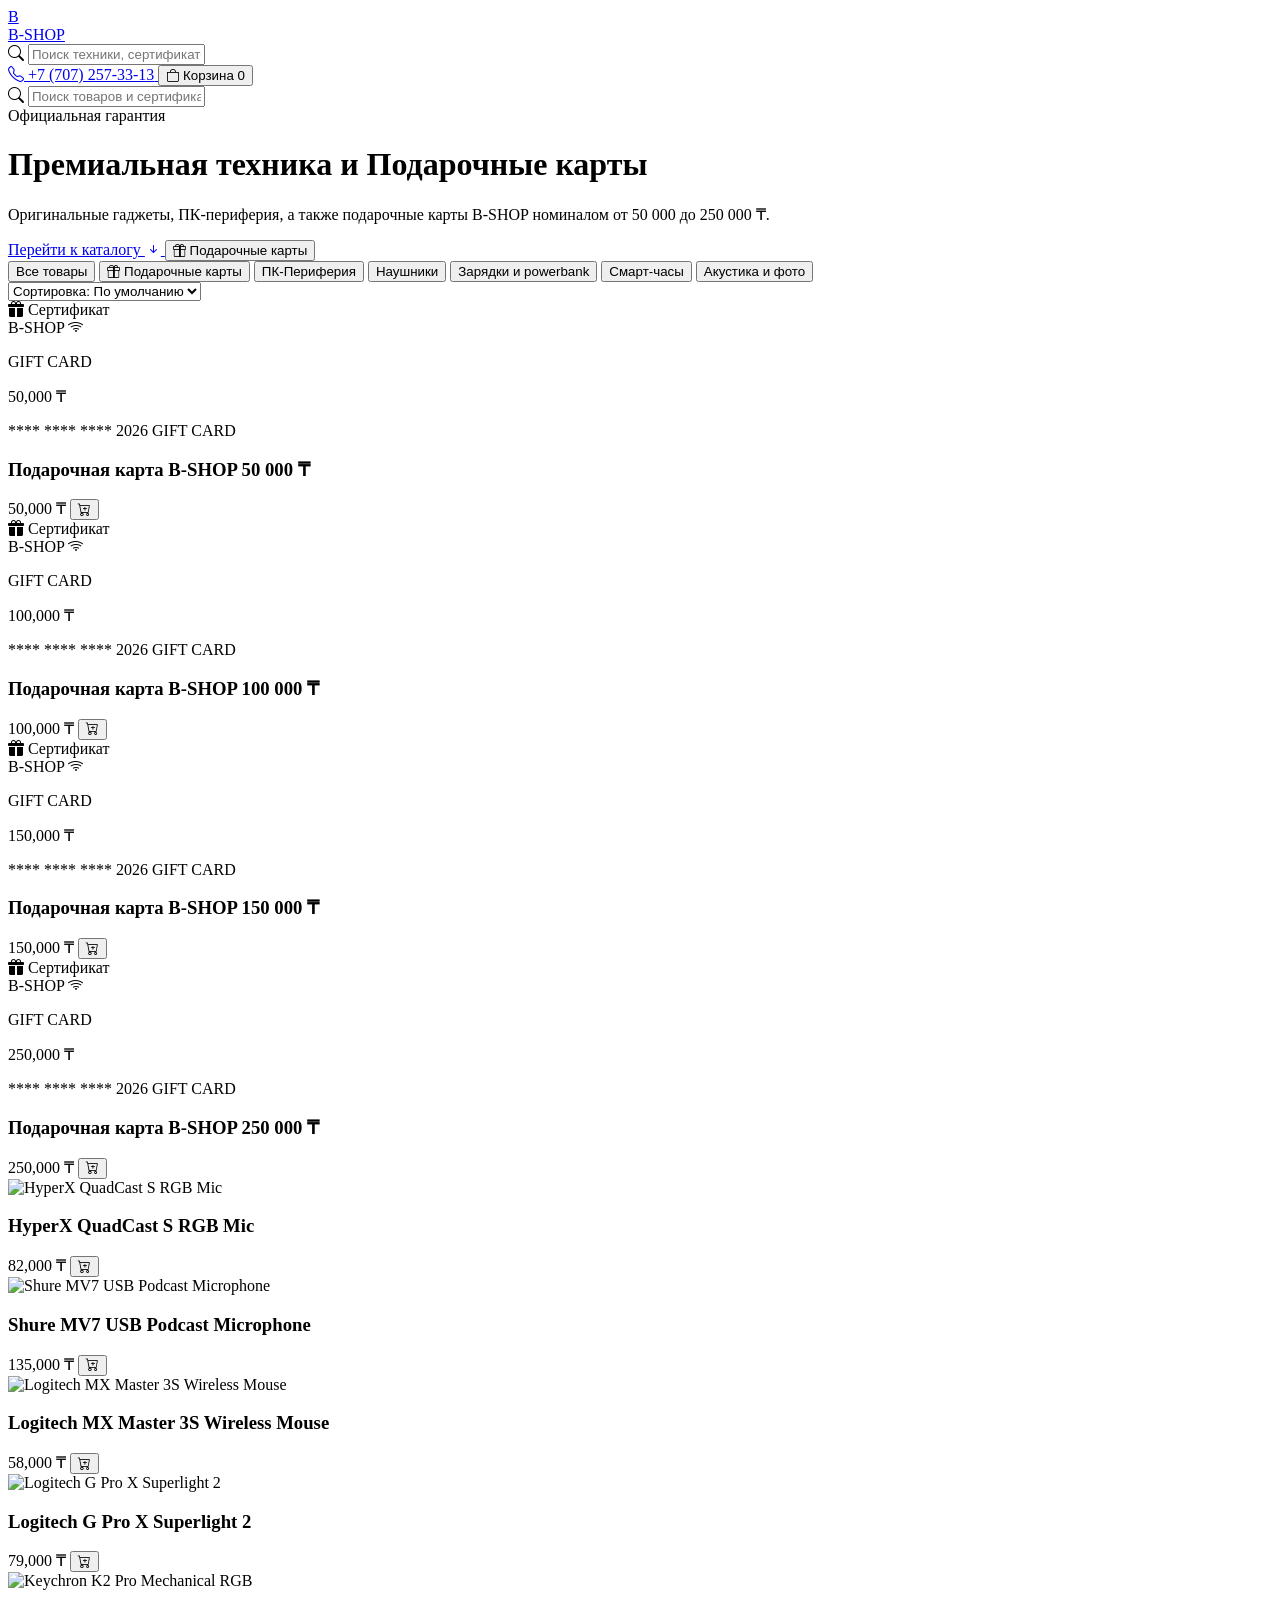
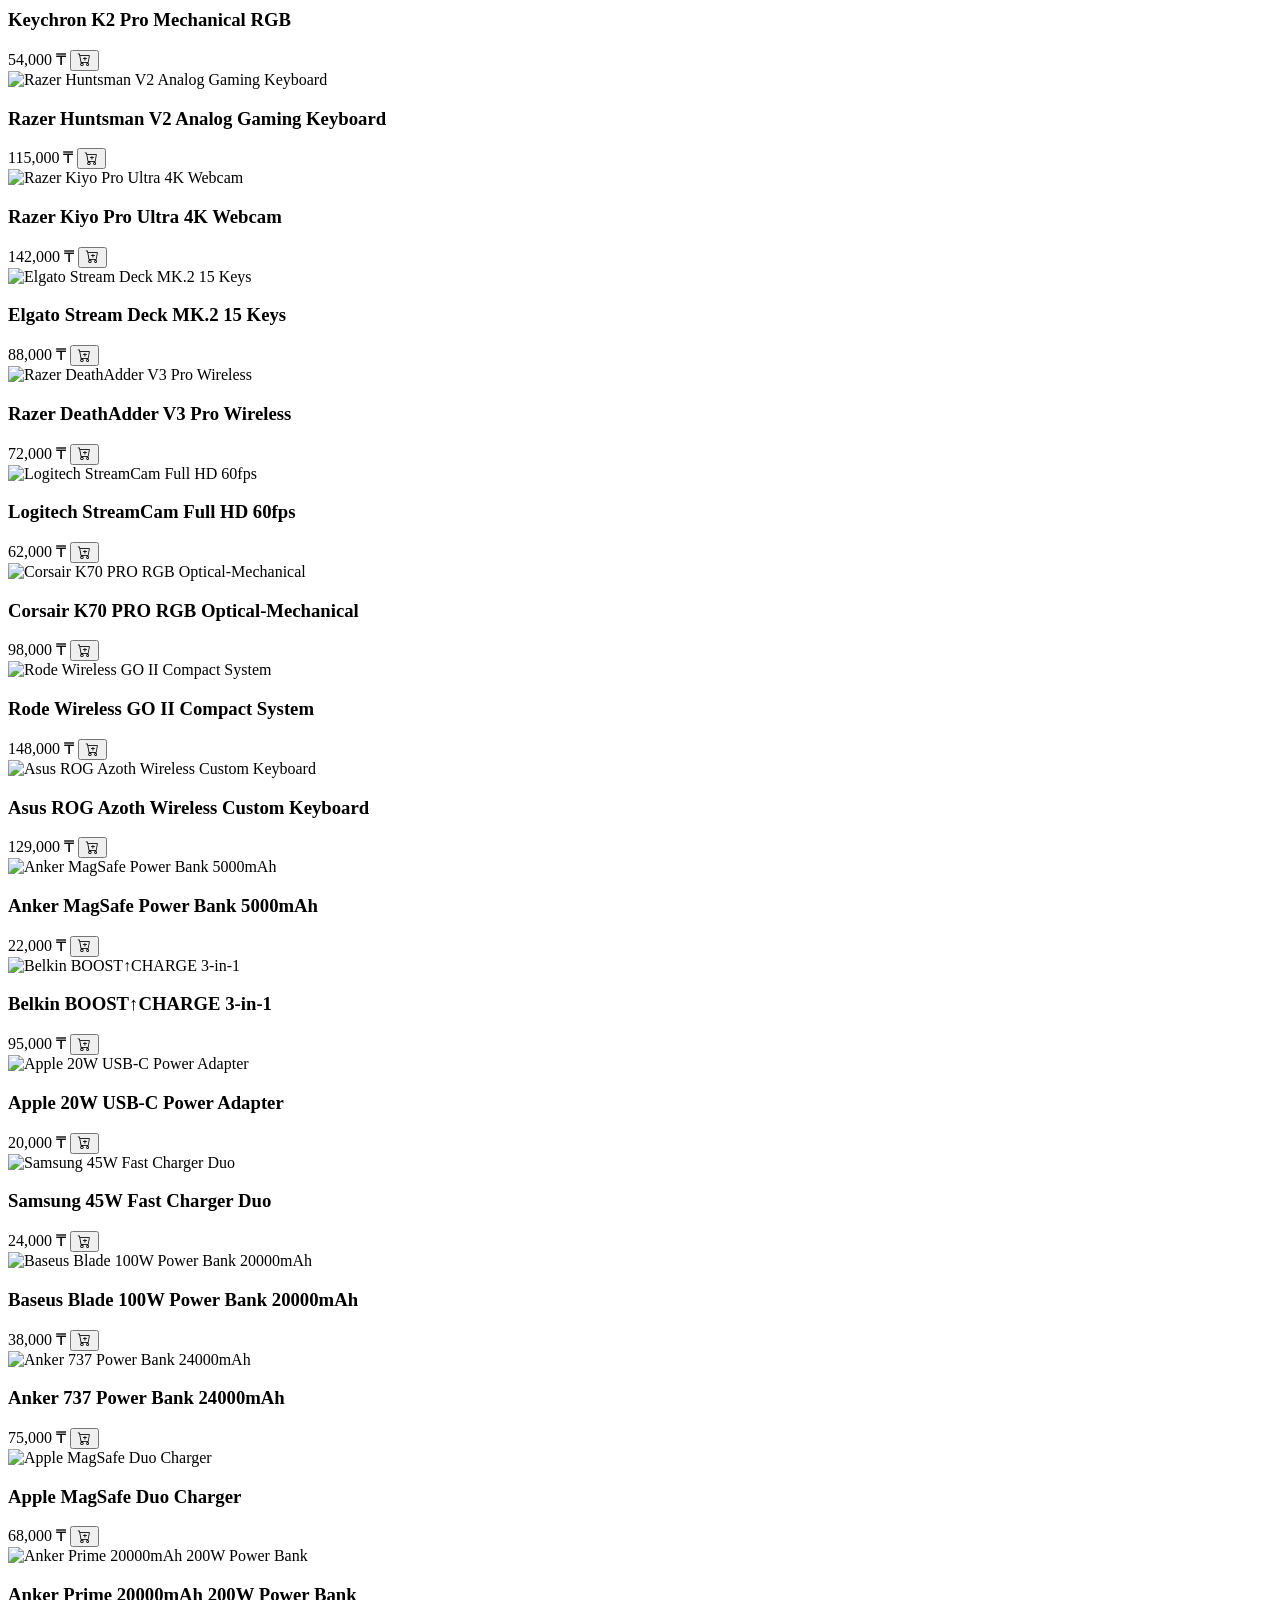
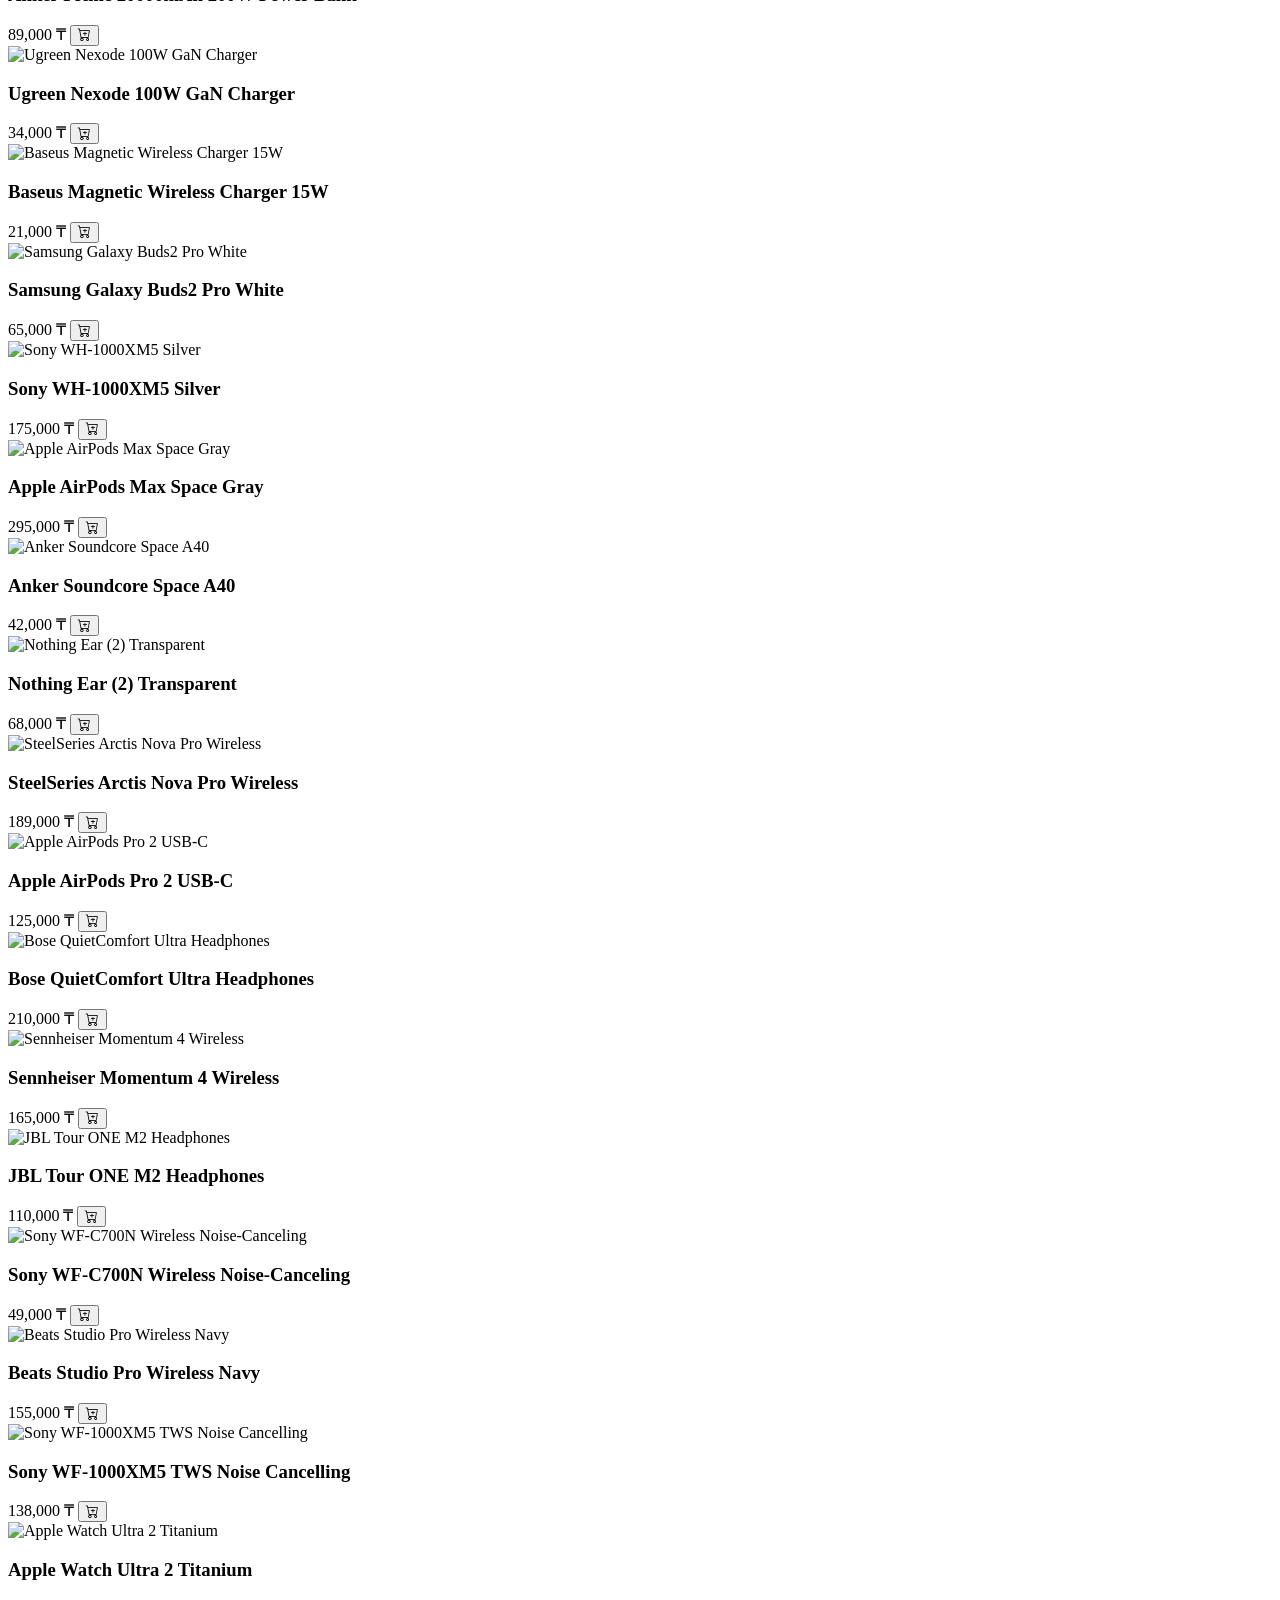
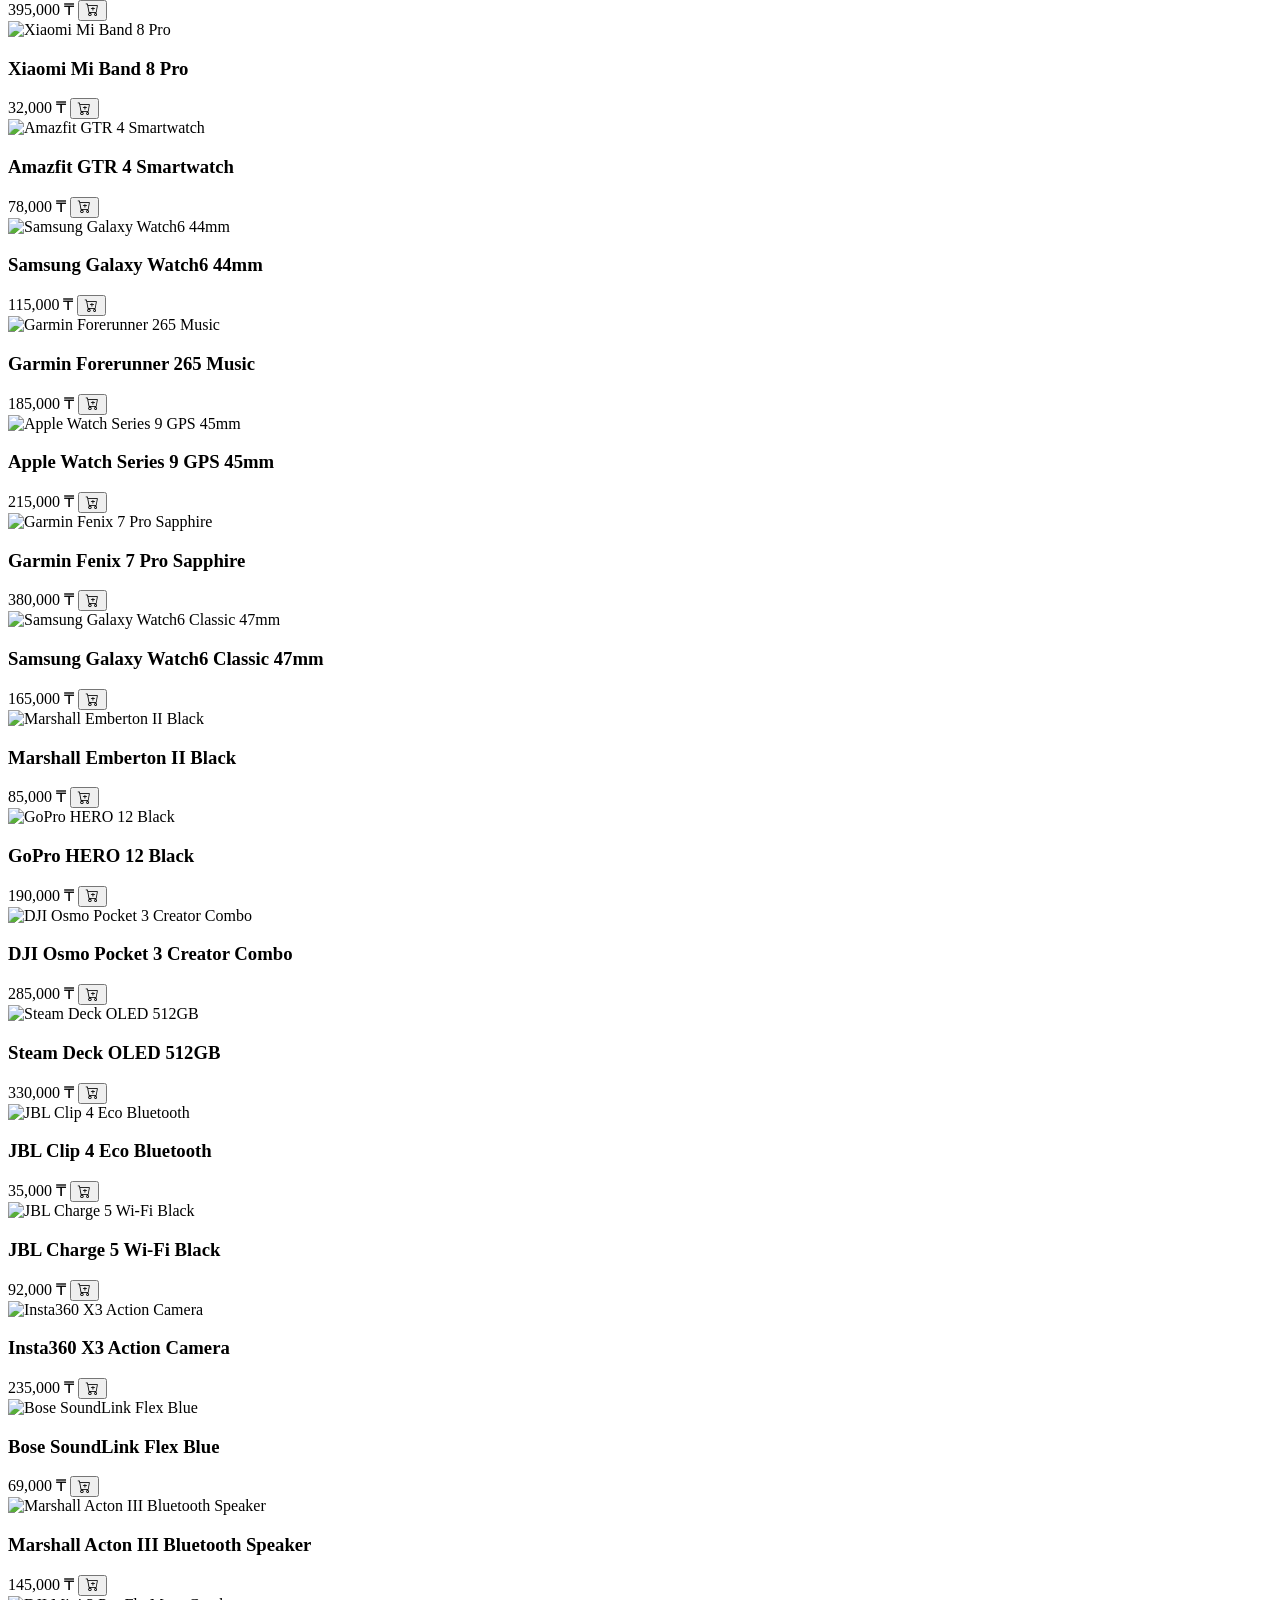
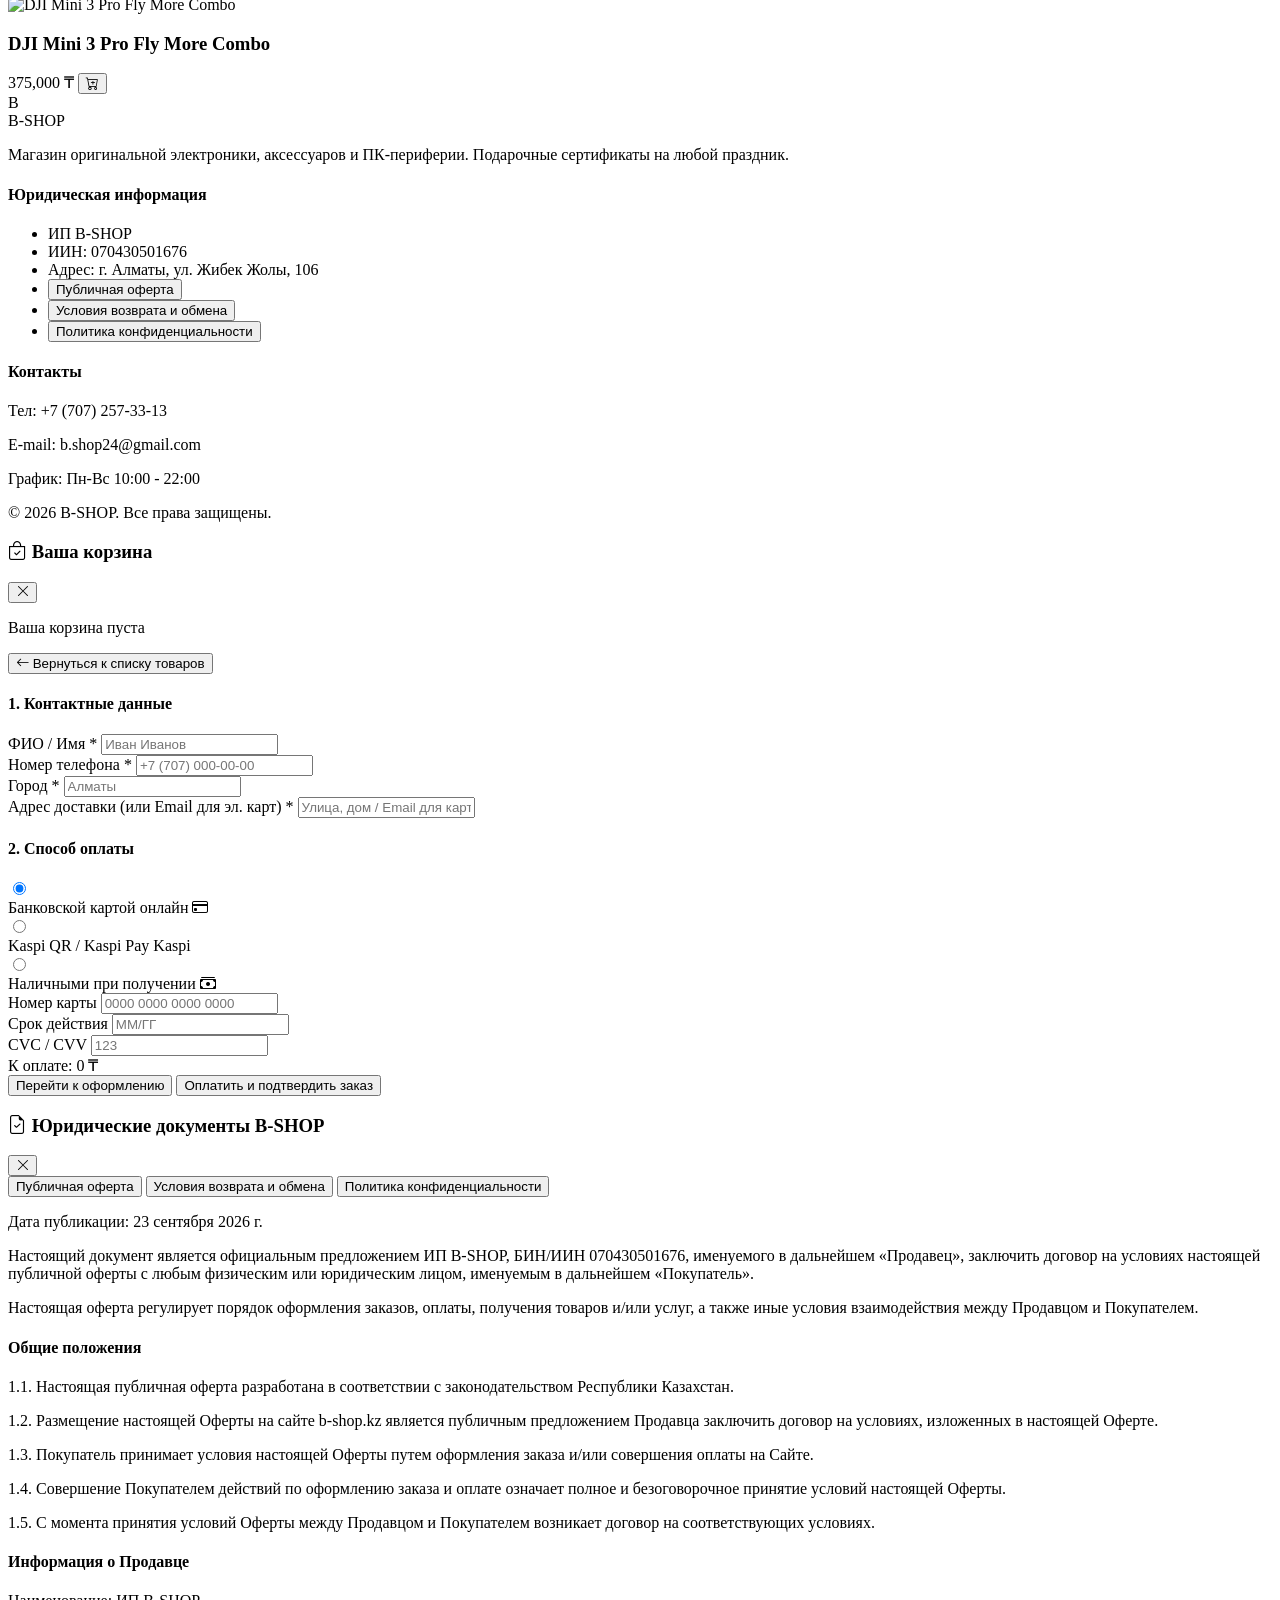
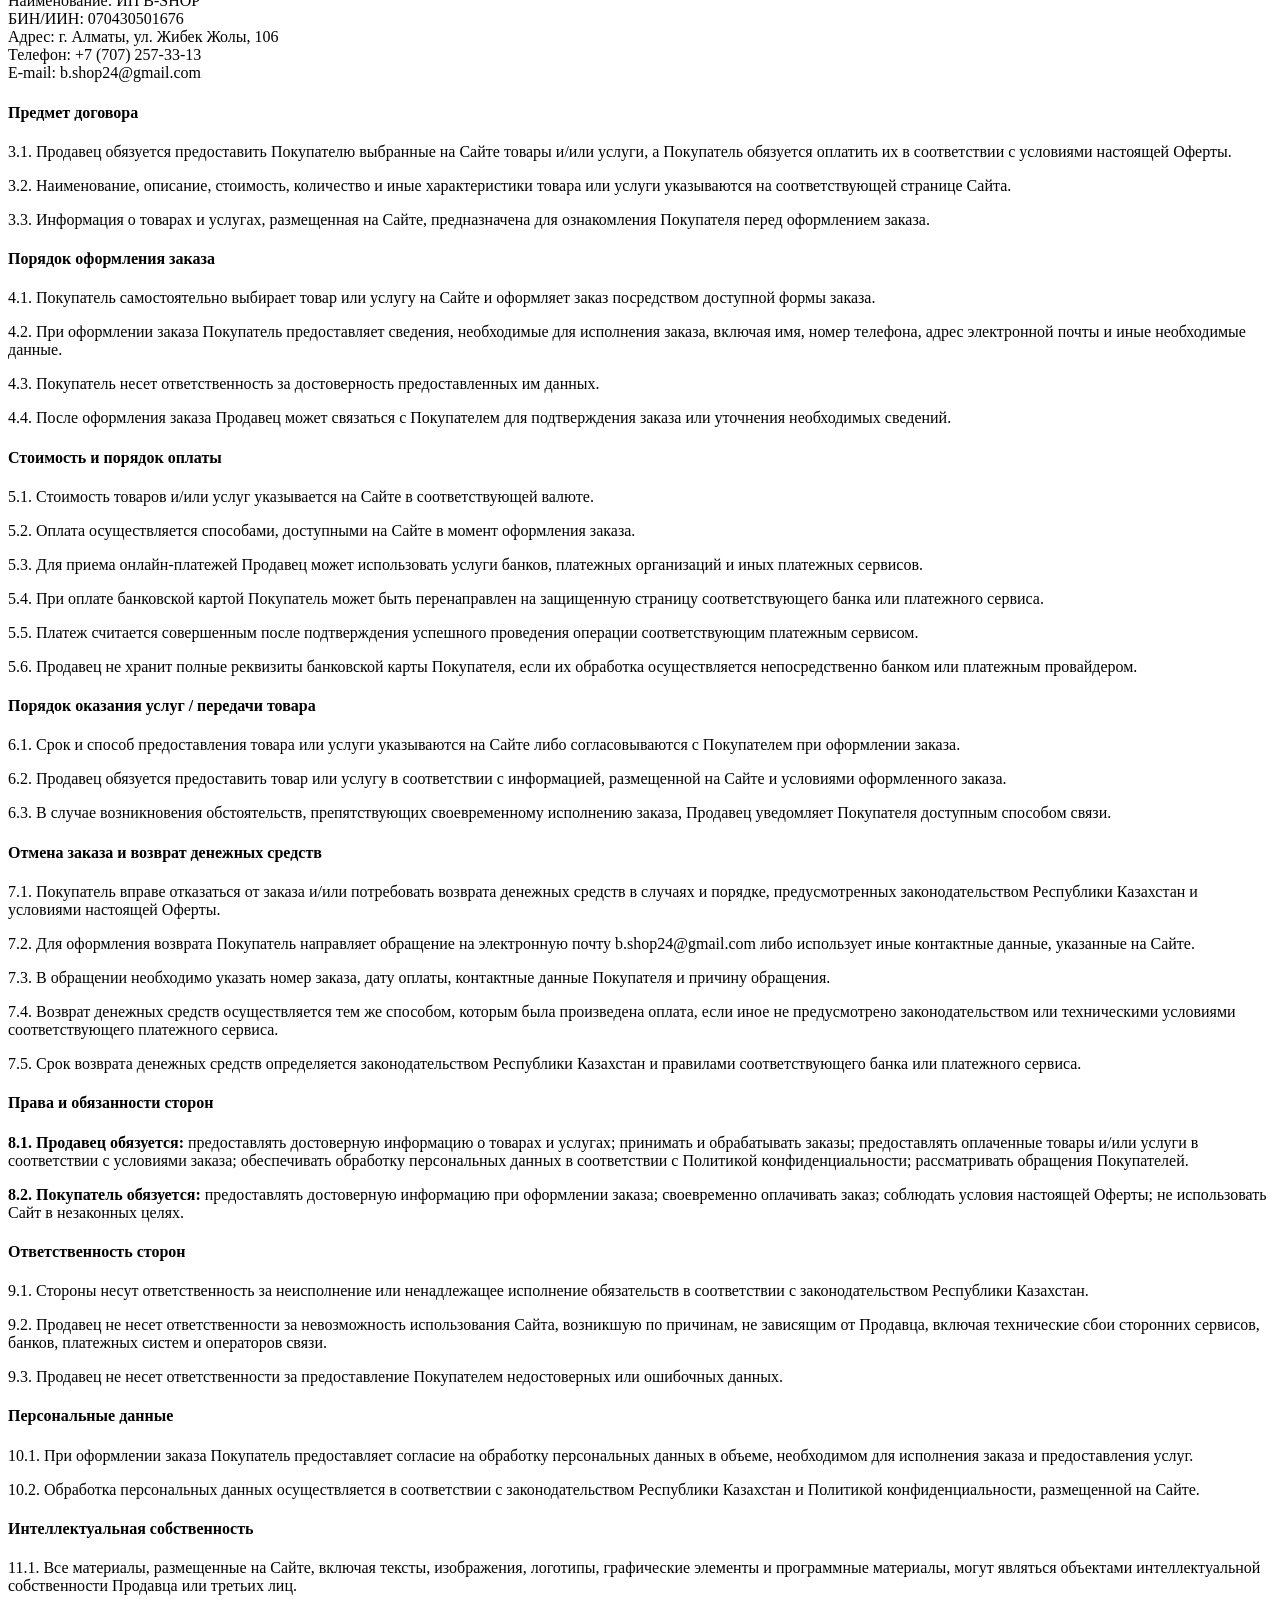
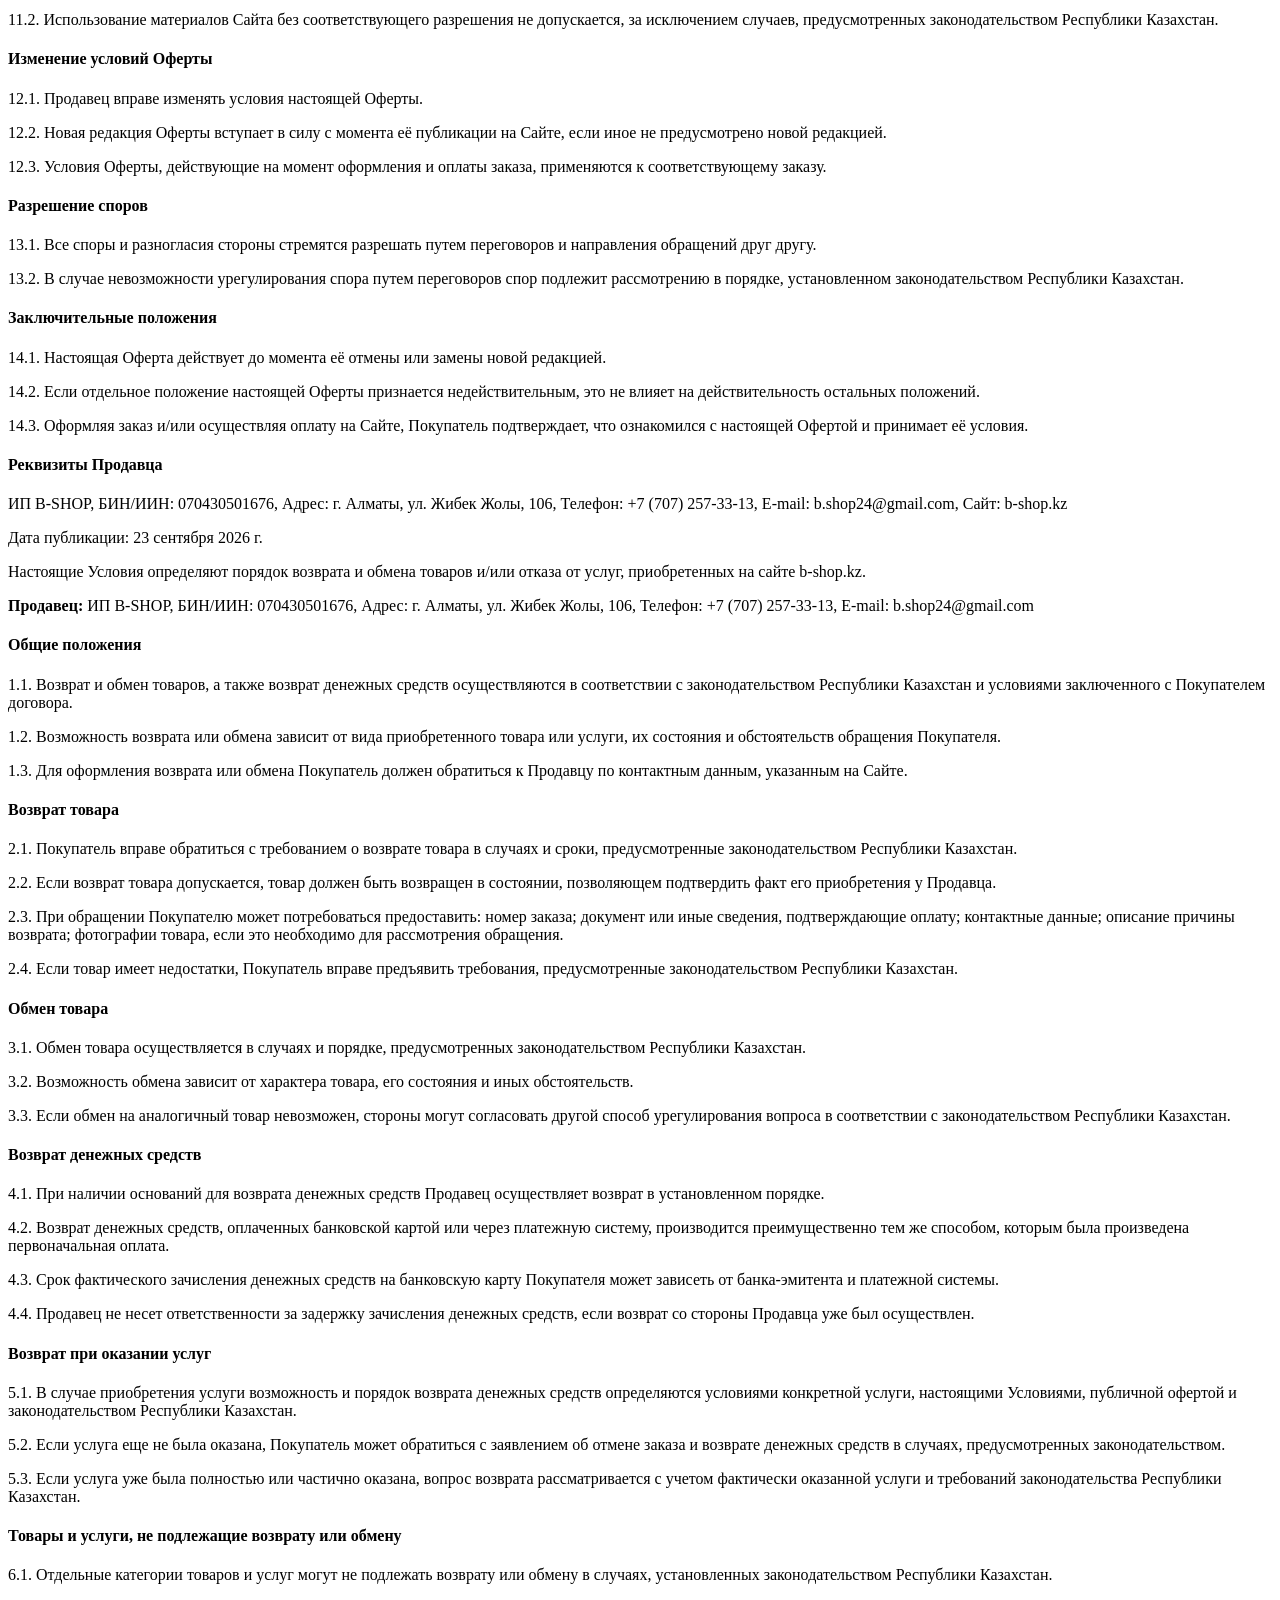
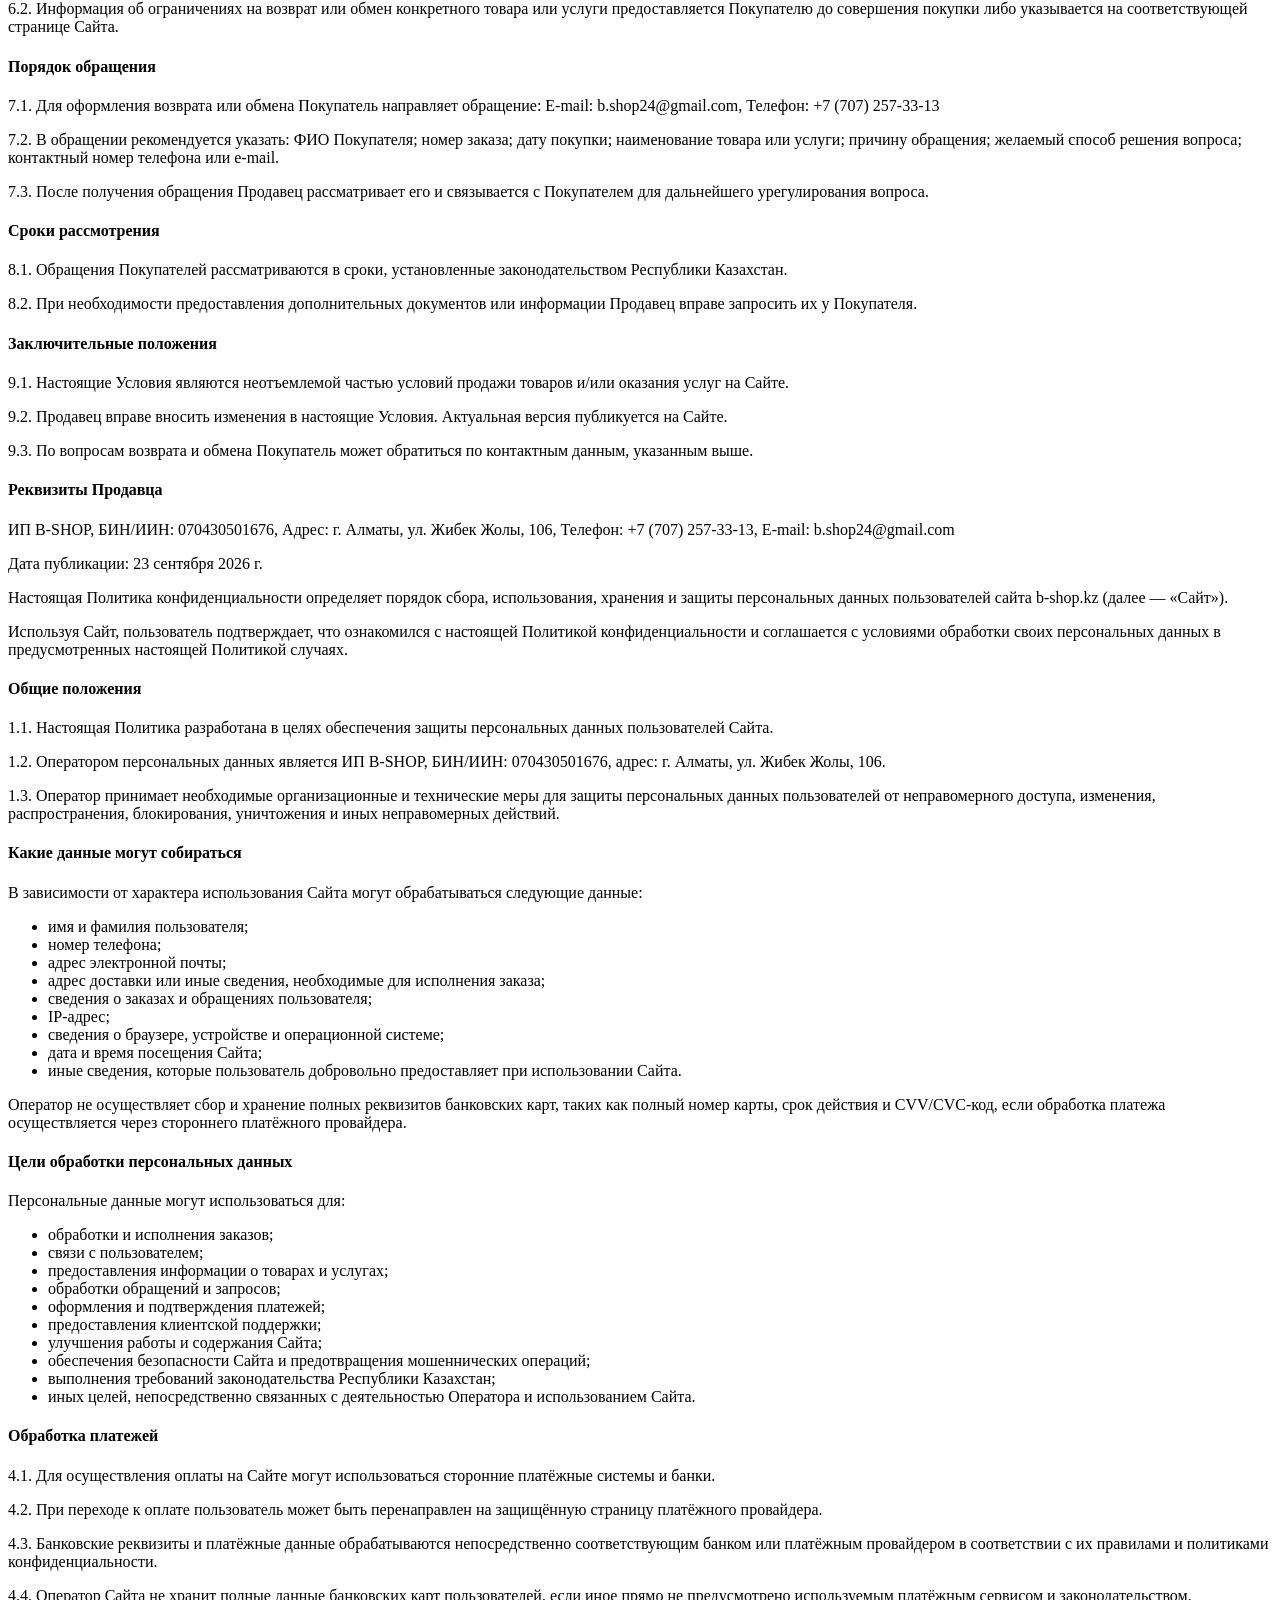
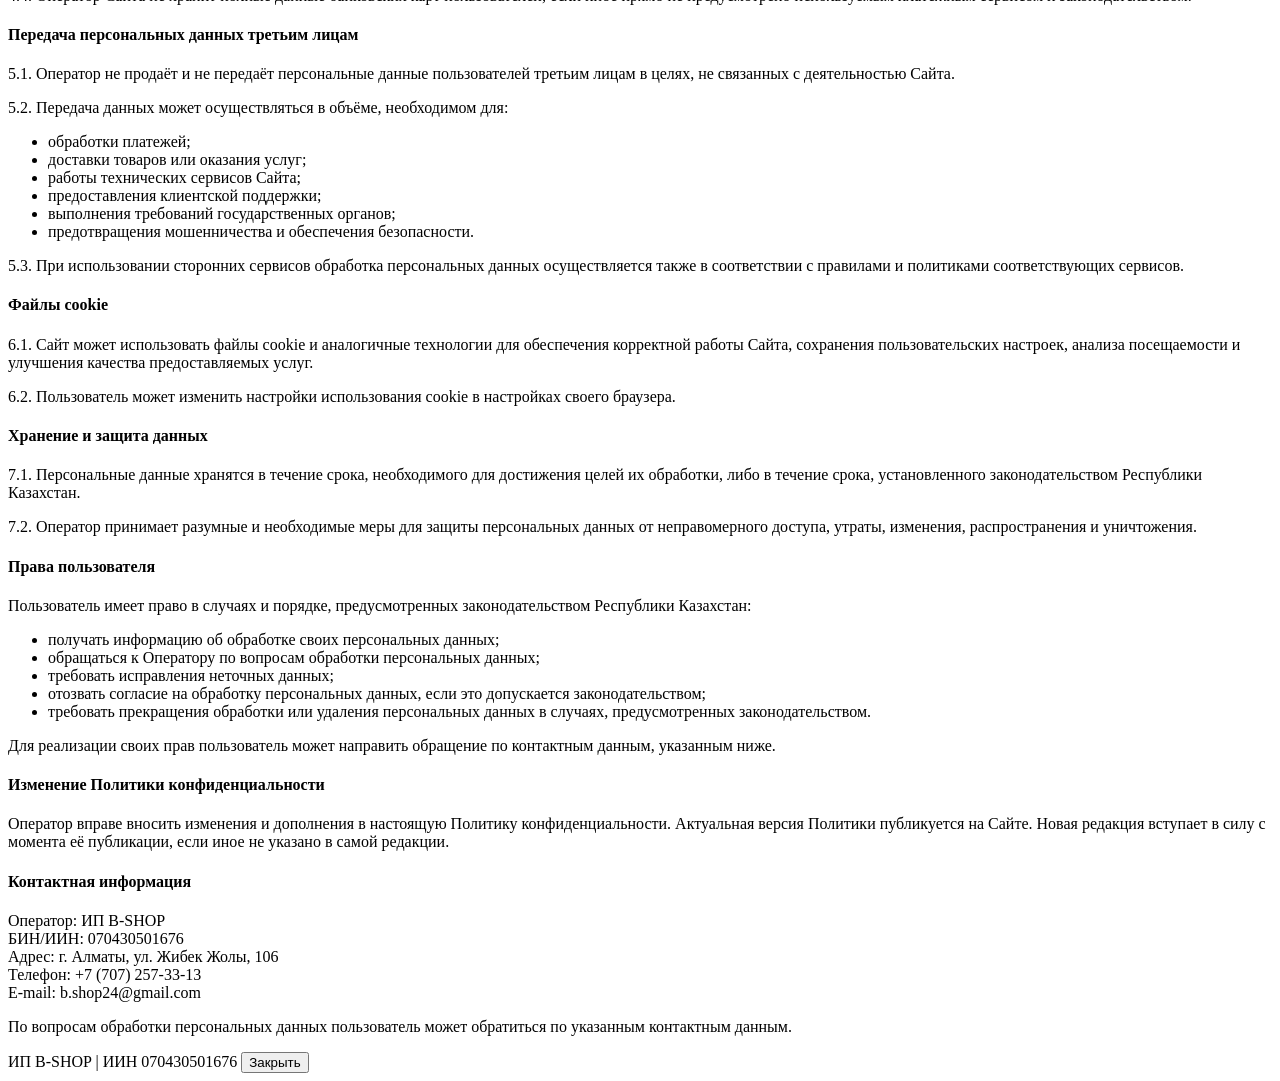
==== commit 69d9ff78: "Add files via upload" ====
--- a/index.html
+++ b/index.html
@@ -129,7 +129,7 @@
         <h4 class="font-bold text-white mb-3">Контакты</h4>
         <p class="mb-1">Тел: +7 (707) 257-33-13</p>
         <p class="mb-1">E-mail: b.shop24@gmail.com</p>
-        <p>График: Пн-Вс 10:00 - 20:00</p>
+        <p>График: Пн-Вс 10:00 - 22:00</p>
       </div>
     </div>
     <div class="max-w-7xl mx-auto px-4 sm:px-6 lg:px-8 pt-8 mt-8 border-t border-slate-800 text-center text-[11px] text-slate-500">
@@ -777,10 +777,6 @@
         return alert('Пожалуйста, заполните все обязательные поля!');
       }
 
-      alert('Спасибо за заказ! Оплата принята, наш менеджер свяжется с вами.');
-      cart = [];
-      updateCart();
-      toggleCartModal(false);
     }
 
     // УПРАВЛЕНИЕ ТАБАМИ И МОДАЛЬНЫМ ОКНОМ ДОКУМЕНТОВ
